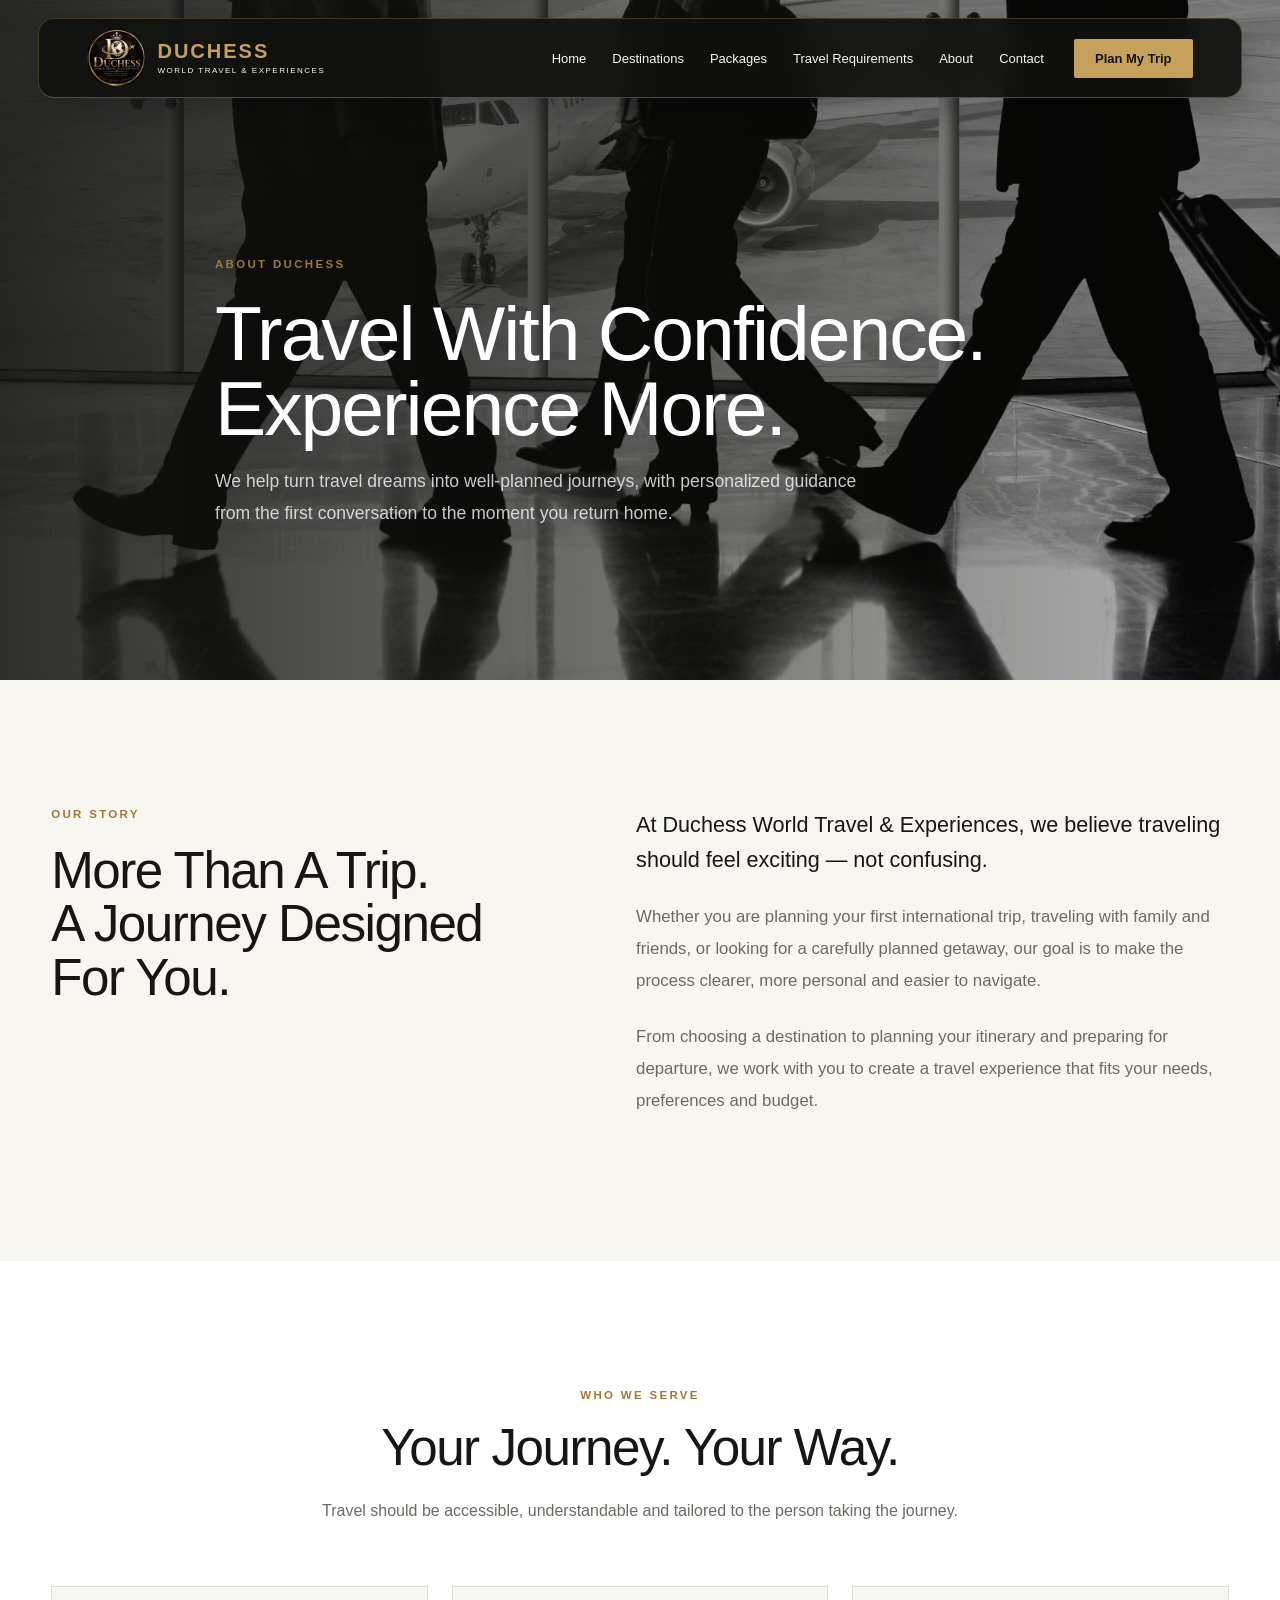
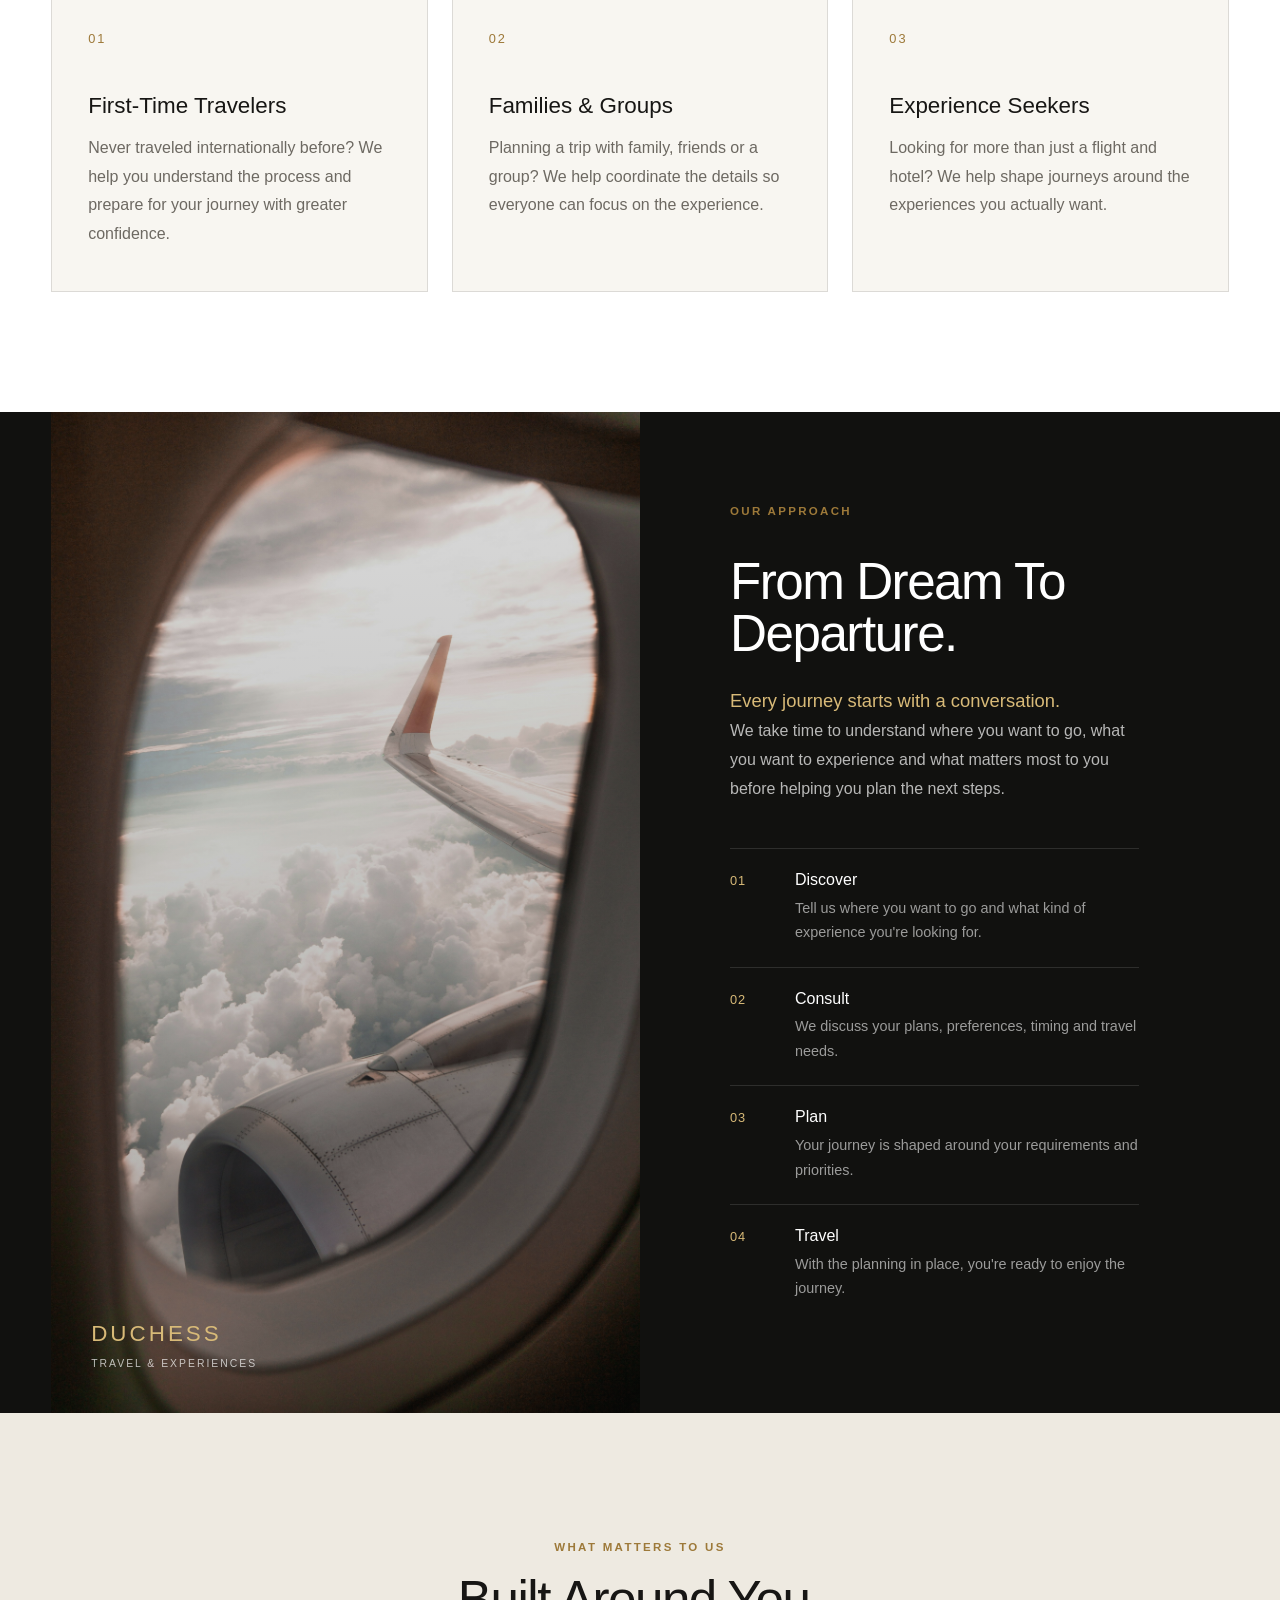
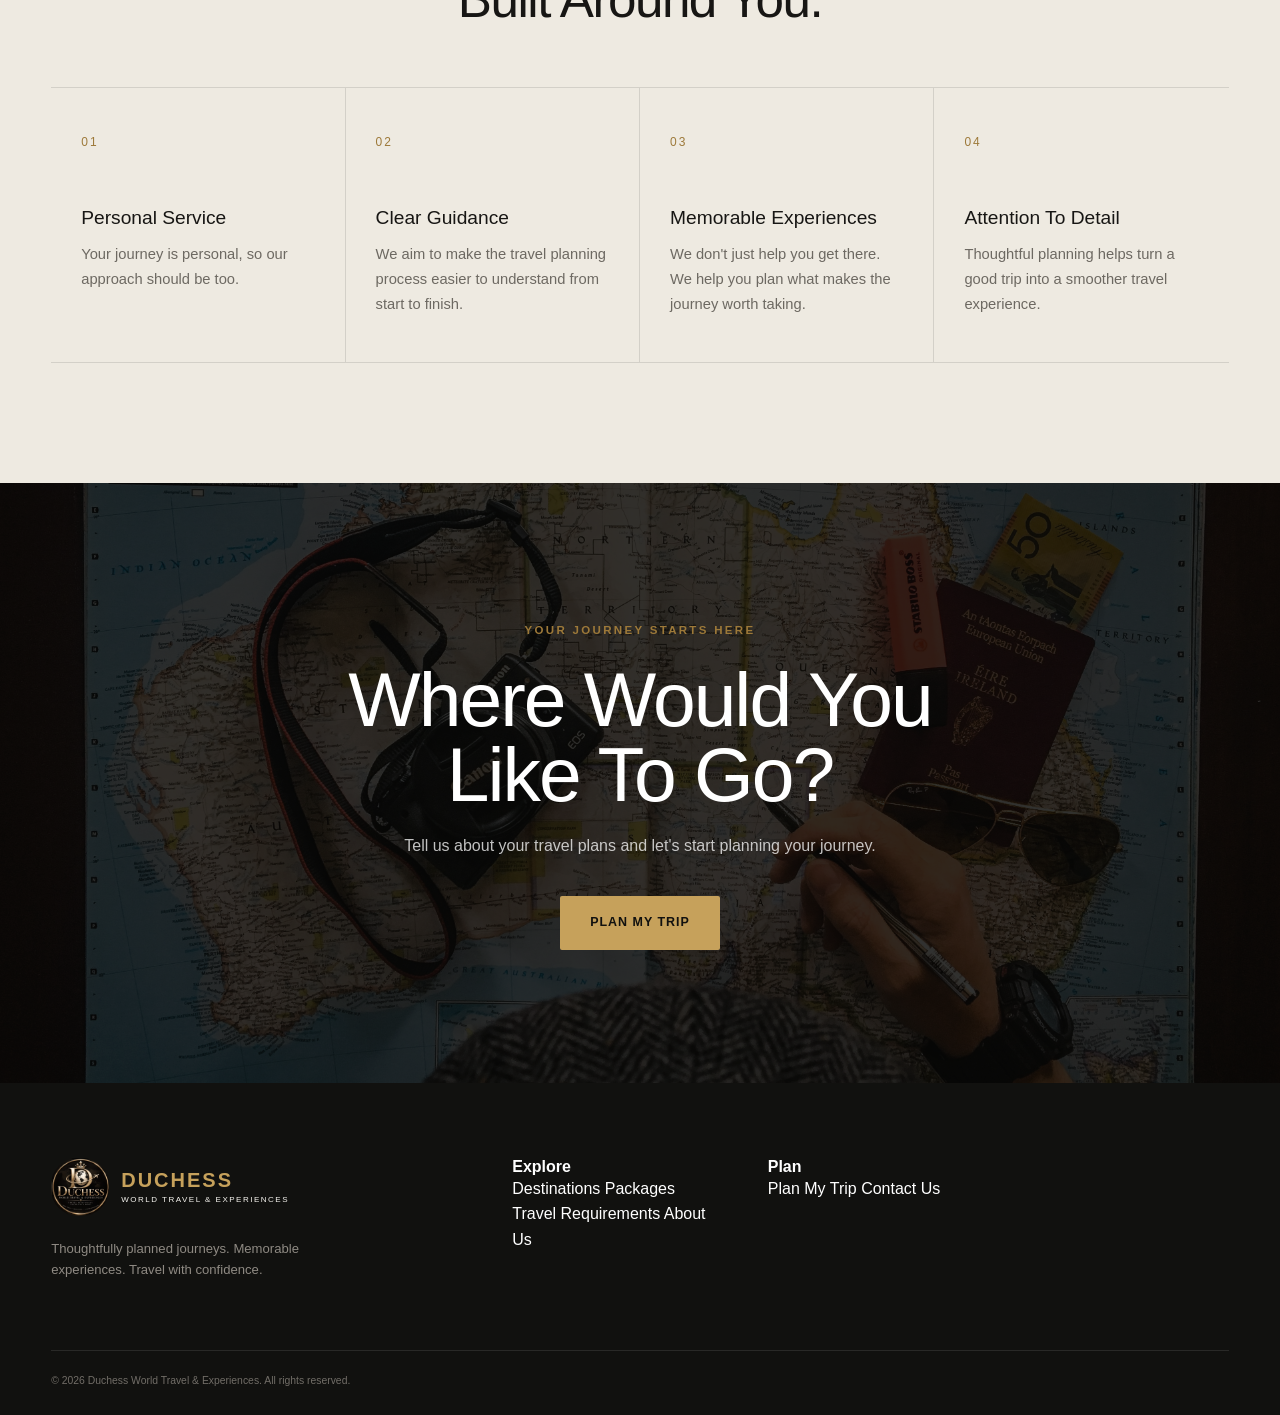
==== about.html @ 2e2ee83c "Initial Duchess travel website demo" ====
<!DOCTYPE html>
<html lang="en">
<head>
    <meta charset="UTF-8">
    <meta name="viewport" content="width=device-width, initial-scale=1.0">

    <title>About Us | Duchess World Travel & Experiences</title>

    <meta
        name="description"
        content="Discover Duchess World Travel & Experiences — a travel company helping you plan memorable journeys with confidence, clarity and personalized support."
    >

    <link rel="stylesheet" href="css/style.css">
</head>

<body>

    <!-- HEADER -->
    <header class="site-header">
        <div class="container nav-container">
    
            <a href="index.html" class="brand">
                <img
                    src="images/duchess-logo.jpeg"
                    alt="Duchess World Travel & Experiences"
                    class="brand-logo"
                >
    
                <span class="brand-name">
                    <strong>DUCHESS</strong>
                    <small>WORLD TRAVEL & EXPERIENCES</small>
                </span>
            </a>
    
            <nav class="main-nav">
                <a href="index.html">Home</a>
                <a href="destinations.html">Destinations</a>
                <a href="packages.html">Packages</a>
                <a href="requirements.html">Travel Requirements</a>
                <a href="about.html">About</a>
                <a href="contact.html">Contact</a>
            </nav>
    
            <a href="request-trip.html" class="nav-cta">
                Plan My Trip
            </a>
    
            <button
                class="menu-toggle"
                type="button"
                aria-label="Open menu"
                aria-expanded="false"
            >
                <span></span>
                <span></span>
                <span></span>
            </button>
    
            <nav class="mobile-nav">
                <a href="index.html">Home</a>
                <a href="destinations.html">Destinations</a>
                <a href="packages.html">Packages</a>
                <a href="requirements.html">Travel Requirements</a>
                <a href="about.html">About</a>
                <a href="contact.html">Contact</a>
    
                <a href="request-trip.html" class="mobile-nav-cta">
                    Plan My Trip
                </a>
            </nav>
    
        </div>
    </header>

    <!-- ABOUT HERO -->
    <section class="about-hero">

        <div class="about-hero-overlay"></div>

        <div class="container about-hero-content">

            <span class="eyebrow">
                ABOUT DUCHESS
            </span>

            <h1>
                Travel With Confidence.<br>
                Experience More.
            </h1>

            <p>
                We help turn travel dreams into well-planned journeys,
                with personalized guidance from the first conversation
                to the moment you return home.
            </p>

        </div>

    </section>


    <!-- INTRO -->
    <section class="about-intro">

        <div class="container about-intro-grid">

            <div class="about-intro-heading">

                <span class="eyebrow">
                    OUR STORY
                </span>

                <h2>
                    More Than A Trip.<br>
                    A Journey Designed For You.
                </h2>

            </div>

            <div class="about-intro-text">

                <p>
                    At Duchess World Travel & Experiences, we believe
                    traveling should feel exciting — not confusing.
                </p>

                <p>
                    Whether you are planning your first international
                    trip, traveling with family and friends, or looking
                    for a carefully planned getaway, our goal is to make
                    the process clearer, more personal and easier to
                    navigate.
                </p>

                <p>
                    From choosing a destination to planning your
                    itinerary and preparing for departure, we work with
                    you to create a travel experience that fits your
                    needs, preferences and budget.
                </p>

            </div>

        </div>

    </section>


    <!-- WHO WE SERVE -->
    <section class="about-audience">

        <div class="container">

            <div class="section-heading centered">

                <span class="eyebrow">
                    WHO WE SERVE
                </span>

                <h2>
                    Your Journey. Your Way.
                </h2>

                <p>
                    Travel should be accessible, understandable and
                    tailored to the person taking the journey.
                </p>

            </div>


            <div class="about-audience-grid">

                <article class="about-audience-card">

                    <span class="about-card-number">01</span>

                    <h3>
                        First-Time Travelers
                    </h3>

                    <p>
                        Never traveled internationally before?
                        We help you understand the process and prepare
                        for your journey with greater confidence.
                    </p>

                </article>


                <article class="about-audience-card">

                    <span class="about-card-number">02</span>

                    <h3>
                        Families & Groups
                    </h3>

                    <p>
                        Planning a trip with family, friends or a group?
                        We help coordinate the details so everyone can
                        focus on the experience.
                    </p>

                </article>


                <article class="about-audience-card">

                    <span class="about-card-number">03</span>

                    <h3>
                        Experience Seekers
                    </h3>

                    <p>
                        Looking for more than just a flight and hotel?
                        We help shape journeys around the experiences
                        you actually want.
                    </p>

                </article>

            </div>

        </div>

    </section>


    <!-- OUR APPROACH -->
    <section class="about-approach">

        <div class="container about-approach-grid">

            <div class="about-approach-image">

                <div class="about-image-label">
                    <span>DUCHESS</span>
                    <small>TRAVEL & EXPERIENCES</small>
                </div>

            </div>


            <div class="about-approach-content">

                <span class="eyebrow">
                    OUR APPROACH
                </span>

                <h2>
                    From Dream To Departure.
                </h2>

                <p>
                    Every journey starts with a conversation.
                </p>

                <p>
                    We take time to understand where you want to go,
                    what you want to experience and what matters most
                    to you before helping you plan the next steps.
                </p>


                <div class="about-process-list">

                    <div class="about-process-item">

                        <span>01</span>

                        <div>
                            <h4>Discover</h4>
                            <p>
                                Tell us where you want to go and what
                                kind of experience you're looking for.
                            </p>
                        </div>

                    </div>


                    <div class="about-process-item">

                        <span>02</span>

                        <div>
                            <h4>Consult</h4>
                            <p>
                                We discuss your plans, preferences,
                                timing and travel needs.
                            </p>
                        </div>

                    </div>


                    <div class="about-process-item">

                        <span>03</span>

                        <div>
                            <h4>Plan</h4>
                            <p>
                                Your journey is shaped around your
                                requirements and priorities.
                            </p>
                        </div>

                    </div>


                    <div class="about-process-item">

                        <span>04</span>

                        <div>
                            <h4>Travel</h4>
                            <p>
                                With the planning in place, you're ready
                                to enjoy the journey.
                            </p>
                        </div>

                    </div>

                </div>

            </div>

        </div>

    </section>


    <!-- VALUES -->
    <section class="about-values">

        <div class="container">

            <div class="section-heading centered">

                <span class="eyebrow">
                    WHAT MATTERS TO US
                </span>

                <h2>
                    Built Around You.
                </h2>

            </div>


            <div class="about-values-grid">

                <article class="about-value">

                    <span>01</span>

                    <h3>
                        Personal Service
                    </h3>

                    <p>
                        Your journey is personal, so our approach
                        should be too.
                    </p>

                </article>


                <article class="about-value">

                    <span>02</span>

                    <h3>
                        Clear Guidance
                    </h3>

                    <p>
                        We aim to make the travel planning process
                        easier to understand from start to finish.
                    </p>

                </article>


                <article class="about-value">

                    <span>03</span>

                    <h3>
                        Memorable Experiences
                    </h3>

                    <p>
                        We don't just help you get there. We help you
                        plan what makes the journey worth taking.
                    </p>

                </article>


                <article class="about-value">

                    <span>04</span>

                    <h3>
                        Attention To Detail
                    </h3>

                    <p>
                        Thoughtful planning helps turn a good trip into
                        a smoother travel experience.
                    </p>

                </article>

            </div>

        </div>

    </section>


    <!-- CTA -->
    <section class="about-final-cta">

        <div class="about-final-overlay"></div>

        <div class="container about-final-content">

            <span class="eyebrow">
                YOUR JOURNEY STARTS HERE
            </span>

            <h2>
                Where Would You<br>
                Like To Go?
            </h2>

            <p>
                Tell us about your travel plans and let's start
                planning your journey.
            </p>

            <a href="request-trip.html" class="btn btn-primary">
                Plan My Trip
            </a>

        </div>

    </section>


    <!-- FOOTER -->
    <footer class="site-footer">

        <div class="container footer-grid">

            <div class="footer-brand">

                <a href="index.html" class="brand">

                    <img
                        src="images/duchess-logo.jpeg"
                        alt="Duchess World Travel & Experiences"
                        class="brand-logo"
                    >

                    <div class="brand-name">
                        <strong>DUCHESS</strong>
                        <small>WORLD TRAVEL & EXPERIENCES</small>
                    </div>

                </a>

                <p>
                    Thoughtfully planned journeys. Memorable
                    experiences. Travel with confidence.
                </p>

            </div>


            <div class="footer-links">

                <h4>Explore</h4>

                <a href="destinations.html">Destinations</a>
                <a href="packages.html">Packages</a>
                <a href="requirements.html">Travel Requirements</a>
                <a href="about.html">About Us</a>

            </div>


            <div class="footer-links">

                <h4>Plan</h4>

                <a href="request-trip.html">Plan My Trip</a>
                <a href="contact.html">Contact Us</a>

            </div>

        </div>


        <div class="container footer-bottom">

            <p>
                © 2026 Duchess World Travel & Experiences.
                All rights reserved.
            </p>

        </div>

    </footer>


    <script src="js/main.js"></script>

</body>
</html>
---- css/style.css ----
/* =========================================================
   DUCHESS WORLD TRAVEL & EXPERIENCES
   Main Stylesheet
========================================================= */


/* =========================================================
   1. VARIABLES
========================================================= */

:root {
    --black: #11110f;
    --black-soft: #191816;
    --black-light: #25231f;

    --gold: #c6a15b;
    --gold-light: #d8ba78;
    --gold-dark: #9d7939;

    --cream: #f8f6f1;
    --cream-dark: #eeeae1;
    --white: #ffffff;

    --text: #171614;
    --text-light: #6d6962;
    --text-muted: #8c877f;

    --border: rgba(23, 22, 20, 0.12);

    --container: 1240px;

    --transition: 0.3s ease;
}


/* =========================================================
   2. RESET
========================================================= */

* {
    margin: 0;
    padding: 0;
    box-sizing: border-box;
}

html {
    scroll-behavior: smooth;
}

body {
    font-family: "Inter", "Helvetica Neue", Arial, sans-serif;
    background: var(--cream);
    color: var(--text);
    line-height: 1.6;
    overflow-x: hidden;
}

img {
    display: block;
    max-width: 100%;
}

a {
    color: inherit;
    text-decoration: none;
}

button,
input,
textarea,
select {
    font: inherit;
}

button {
    border: none;
    background: none;
    cursor: pointer;
}


/* =========================================================
   3. GLOBAL
========================================================= */

.container {
    width: min(92%, var(--container));
    margin: 0 auto;
}

.section {
    padding: 110px 0;
}

.section-dark {
    background: var(--black);
    color: var(--white);
}

.section-light {
    background: var(--cream-dark);
}

.eyebrow {
    color: var(--gold-dark);
    font-size: 0.72rem;
    font-weight: 700;
    letter-spacing: 0.2em;
    text-transform: uppercase;
    margin-bottom: 18px;
}

.section-dark .eyebrow {
    color: var(--gold-light);
}

h1,
h2,
h3,
h4 {
    line-height: 1.1;
}

h1,
h2 {
    font-weight: 500;
}

h2 {
    font-size: clamp(2.5rem, 5vw, 4.5rem);
    letter-spacing: -0.04em;
}

h2 span {
    color: var(--gold);
}

.section-heading {
    max-width: 650px;
}

.section-heading.centered {
    margin: 0 auto 70px;
    text-align: center;
}

.section-heading.centered > p:last-child {
    margin-top: 22px;
    color: var(--text-light);
}

.section-dark .section-heading.centered > p:last-child {
    color: #aaa59d;
}


/* =========================================================
   4. BUTTONS
========================================================= */

.btn {
    display: inline-flex;
    align-items: center;
    justify-content: center;
    min-height: 54px;
    padding: 0 30px;
    border-radius: 2px;
    font-size: 0.78rem;
    font-weight: 700;
    letter-spacing: 0.08em;
    text-transform: uppercase;
    transition:
        transform var(--transition),
        background var(--transition),
        color var(--transition),
        border-color var(--transition);
}

.btn:hover {
    transform: translateY(-3px);
}

.btn-primary {
    background: var(--gold);
    color: var(--black);
}

.btn-primary:hover {
    background: var(--gold-light);
}

.btn-secondary {
    border: 1px solid rgba(255, 255, 255, 0.45);
    color: var(--white);
}

.btn-secondary:hover {
    background: var(--white);
    color: var(--black);
    border-color: var(--white);
}

.btn-dark {
    background: var(--black);
    color: var(--white);
}

.btn-dark:hover {
    background: var(--black-light);
}


/* =========================================================
   5. HEADER
   SAME HEADER ON ALL PAGES
========================================================= */

.site-header {
    position: fixed;
    top: 0;
    left: 0;
    width: 100%;
    z-index: 1000;

    background: #11110f;
    border-bottom: 1px solid rgba(198, 161, 91, 0.35);
}

.nav-container {
    width: min(92%, 1200px);
    min-height: 88px;
    margin: 0 auto;

    display: flex;
    align-items: center;
    gap: 30px;
}


/* =========================================================
   6. BRAND
========================================================= */

.brand {
    display: flex;
    align-items: center;
    gap: 12px;

    width: 330px;
    flex-shrink: 0;

    text-decoration: none;
}

.brand-logo {
    width: 58px;
    height: 58px;

    flex-shrink: 0;

    object-fit: contain;
    display: block;

    border-radius: 27px;
}

.brand-name {
    display: flex;
    flex-direction: column;
    line-height: 1.1;
}

.brand-name strong {
    color: var(--gold);

    font-size: 20px;
    font-weight: 700;

    letter-spacing: 2px;
}

.brand-name small {
    margin-top: 5px;

    color: var(--cream);

    font-size: 8px;
    font-weight: 500;

    letter-spacing: 1.5px;

    white-space: nowrap;
}


/* =========================================================
   7. MAIN NAVIGATION
========================================================= */

.main-nav {
    display: flex;
    align-items: center;
    gap: 26px;

    margin-left: auto;
}

.main-nav a {
    position: relative;

    color: var(--cream);

    font-size: 13px;
    font-weight: 500;
    line-height: 1;

    white-space: nowrap;

    transition: color var(--transition);
}

.main-nav a:hover,
.main-nav a.active {
    color: var(--gold);
}

.main-nav a::after {
    content: "";

    position: absolute;

    left: 0;
    bottom: -9px;

    width: 0;
    height: 2px;

    background: var(--gold);

    transition: width var(--transition);
}

.main-nav a:hover::after,
.main-nav a.active::after {
    width: 100%;
}


/* =========================================================
   8. PLAN MY TRIP
========================================================= */

.nav-cta {
    display: inline-flex;
    align-items: center;
    justify-content: center;

    flex-shrink: 0;

    padding: 13px 21px;

    background: var(--gold);
    color: var(--black) !important;

    border-radius: 2px;

    font-size: 13px;
    font-weight: 700;
    line-height: 1;

    white-space: nowrap;

    text-decoration: none;

    transition: all var(--transition);
}

.nav-cta:hover {
    background: var(--gold-light);
    color: var(--black) !important;

    transform: translateY(-1px);
}


/* =========================================================
   9. MOBILE MENU BUTTON
========================================================= */

.menu-toggle {
    display: none;

    width: 42px;
    height: 42px;

    padding: 0;

    border: 1px solid rgba(198, 161, 91, 0.5);

    background: transparent;

    align-items: center;
    justify-content: center;

    flex-direction: column;

    gap: 5px;
}

.menu-toggle span {
    display: block;

    width: 20px;
    height: 2px;

    background: var(--gold);
}


/* =========================================================
   10. HERO
========================================================= */

.hero {
    min-height: 850px;

    position: relative;

    display: flex;
    align-items: center;

    color: var(--white);

    background-image:
        url("../images/trip.jpg");

    background-size: cover;
    background-position: center;

    overflow: hidden;
}

.hero-overlay {
    position: absolute;
    inset: 0;

    background:
        linear-gradient(
            90deg,
            rgba(0, 0, 0, 0.82) 0%,
            rgba(0, 0, 0, 0.56) 45%,
            rgba(0, 0, 0, 0.2) 100%
        );
}

.hero-content {
    position: relative;
    z-index: 2;

    padding-top: 90px;

    max-width: 850px;
}

.hero .eyebrow {
    color: var(--gold-light);
}

.hero h1 {
    max-width: 850px;

    font-size: clamp(3.4rem, 7vw, 7rem);

    letter-spacing: -0.055em;
}

.hero h1 span {
    color: var(--gold-light);
}

.hero-text {
    max-width: 580px;

    margin-top: 30px;

    color: rgba(255, 255, 255, 0.8);

    font-size: 1.05rem;
    line-height: 1.8;
}

.hero-actions {
    display: flex;
    flex-wrap: wrap;

    gap: 14px;

    margin-top: 40px;
}

.hero-scroll {
    position: absolute;

    z-index: 2;

    bottom: 35px;
    right: 4%;

    display: flex;
    align-items: center;

    gap: 15px;

    color: rgba(255, 255, 255, 0.65);

    font-size: 0.65rem;

    letter-spacing: 0.14em;

    text-transform: uppercase;

    writing-mode: vertical-rl;
}

.scroll-line {
    width: 1px;
    height: 55px;

    background: var(--gold);
}


/* =========================================================
   11. INTRO
========================================================= */

.intro-grid {
    display: grid;

    grid-template-columns: 1fr 1fr;

    gap: 100px;

    align-items: start;
}

.intro-text {
    max-width: 560px;
}

.intro-text p {
    color: var(--text-light);

    margin-bottom: 22px;

    font-size: 1.03rem;
}

.text-link {
    display: inline-flex;
    align-items: center;

    gap: 14px;

    margin-top: 15px;

    padding-bottom: 7px;

    border-bottom: 1px solid var(--gold);

    color: var(--text);

    font-size: 0.74rem;
    font-weight: 700;

    letter-spacing: 0.08em;

    text-transform: uppercase;

    transition: gap var(--transition);
}

.text-link span {
    color: var(--gold-dark);

    font-size: 1.1rem;
}

.text-link:hover {
    gap: 20px;
}


/* =========================================================
   12. SERVICES
========================================================= */

.services {
    position: relative;
}

.section-header {
    display: flex;

    align-items: end;
    justify-content: space-between;

    gap: 60px;

    margin-bottom: 65px;
}

.section-description {
    max-width: 410px;

    color: #aaa59d;

    font-size: 0.95rem;

    line-height: 1.8;
}

.services-grid {
    display: grid;

    grid-template-columns: repeat(4, 1fr);

    border-top: 1px solid rgba(255, 255, 255, 0.15);
    border-bottom: 1px solid rgba(255, 255, 255, 0.15);
}

.service-card {
    position: relative;

    min-height: 360px;

    padding: 38px 30px;

    border-right: 1px solid rgba(255, 255, 255, 0.15);

    transition: background var(--transition);
}

.service-card:last-child {
    border-right: none;
}

.service-card:hover {
    background: var(--black-light);
}

.service-number {
    color: var(--gold);

    font-size: 0.7rem;
    font-weight: 700;

    letter-spacing: 0.1em;
}

.service-icon {
    margin-top: 60px;

    color: var(--gold);

    font-size: 2rem;
}

.service-card h3 {
    margin-top: 20px;

    font-size: 1.4rem;
    font-weight: 500;
}

.service-card p {
    margin-top: 15px;

    color: #96928b;

    font-size: 0.88rem;

    line-height: 1.7;
}

.service-card a {
    position: absolute;

    bottom: 30px;
    left: 30px;

    color: var(--gold-light);

    font-size: 0.68rem;
    font-weight: 700;

    letter-spacing: 0.06em;

    text-transform: uppercase;
}


/* =========================================================
   13. DESTINATIONS
========================================================= */

.destination-grid {
    display: grid;

    grid-template-columns: repeat(4, 1fr);

    gap: 15px;
}

.destination-card {
    position: relative;

    min-height: 540px;

    display: flex;
    align-items: flex-end;

    padding: 30px;

    color: var(--white);

    background-size: cover;
    background-position: center;

    overflow: hidden;

    isolation: isolate;
}

.destination-card::before {
    content: "";

    position: absolute;

    inset: 0;

    z-index: -2;

    background-size: cover;
    background-position: center;

    transition: transform 0.7s ease;
}

.destination-egypt::before {
    background-image:
        url("https://images.unsplash.com/photo-1568322445389-f64ac2515020?auto=format&fit=crop&w=1000&q=80");
}

.destination-uae::before {
    background-image:
        url("https://images.unsplash.com/photo-1512453979798-5ea266f8880c?auto=format&fit=crop&w=1000&q=80");
}

.destination-uk::before {
    background-image:
        url("https://images.unsplash.com/photo-1513635269975-59663e0ac1ad?auto=format&fit=crop&w=1000&q=80");
}

.destination-turkiye::before {
    background-image:
        url("https://images.unsplash.com/photo-1524231757912-21f4fe3a7200?auto=format&fit=crop&w=1000&q=80");
}

.destination-card:hover::before {
    transform: scale(1.07);
}

.destination-overlay {
    position: absolute;

    inset: 0;

    z-index: -1;

    background:
        linear-gradient(
            to top,
            rgba(0, 0, 0, 0.85) 0%,
            rgba(0, 0, 0, 0.25) 55%,
            rgba(0, 0, 0, 0.05) 100%
        );
}

.destination-content {
    position: relative;

    width: 100%;
}

.destination-country {
    color: var(--gold-light);

    font-size: 0.62rem;
    font-weight: 700;

    letter-spacing: 0.18em;
}

.destination-card h3 {
    margin-top: 8px;

    font-size: 2rem;
    font-weight: 500;
}

.destination-card p {
    margin-top: 8px;

    color: rgba(255, 255, 255, 0.72);

    font-size: 0.82rem;
}

.destination-link {
    display: inline-block;

    margin-top: 25px;

    color: var(--white);

    font-size: 0.67rem;
    font-weight: 700;

    letter-spacing: 0.08em;

    text-transform: uppercase;
}


/* =========================================================
   14. DESTINATIONS PAGE
========================================================= */

.page-hero {
    min-height: 600px;

    position: relative;

    display: flex;
    align-items: center;

    color: var(--white);

    background-size: cover;
    background-position: center;

    overflow: hidden;
}

.destinations-hero {
    background-image:
        url("https://images.unsplash.com/photo-1488085061387-422e29b40080?auto=format&fit=crop&w=2200&q=85");
}

.page-hero::before {
    content: "";

    position: absolute;

    inset: 0;

    background:
        linear-gradient(
            90deg,
            rgba(0, 0, 0, 0.82),
            rgba(0, 0, 0, 0.42)
        );
}

.page-hero-content {
    position: relative;

    z-index: 2;

    max-width: 850px;

    padding-top: 90px;
}

.page-hero .eyebrow {
    color: var(--gold-light);
}

.page-hero h1 {
    max-width: 850px;

    font-size: clamp(3rem, 7vw, 6.5rem);

    letter-spacing: -0.055em;
}

.page-hero h1 span {
    color: var(--gold-light);
}

.page-hero p {
    max-width: 600px;

    margin-top: 25px;

    color: rgba(255, 255, 255, 0.78);

    font-size: 1rem;

    line-height: 1.8;
}


/* =========================================================
   15. DESTINATIONS INTRO
========================================================= */

.destinations-intro {
    background: var(--cream);
}

.destinations-intro-grid {
    display: grid;

    grid-template-columns: 1fr 1fr;

    gap: 100px;

    align-items: center;
}

.destinations-intro-text {
    max-width: 600px;
}

.destinations-intro-text p {
    margin-top: 20px;

    color: var(--text-light);

    font-size: 1rem;

    line-height: 1.8;
}

.destinations-intro-image {
    min-height: 500px;

    background-image:
        url("https://images.unsplash.com/photo-1469854523086-cc02fe5d8800?auto=format&fit=crop&w=1400&q=85");

    background-size: cover;
    background-position: center;

    border-radius: 18px;
}


/* =========================================================
   16. DESTINATIONS PAGE GRID
========================================================= */

.destinations-list {
    background: var(--cream-dark);
}

.destinations-list .section-heading {
    margin-bottom: 60px;
}

.destinations-page-grid {
    display: grid;

    grid-template-columns: repeat(2, 1fr);

    gap: 20px;
}

.destination-page-card {
    position: relative;

    min-height: 550px;

    display: flex;
    align-items: flex-end;

    padding: 40px;

    color: var(--white);

    background-size: cover;
    background-position: center;

    overflow: hidden;

    isolation: isolate;
}

.destination-page-card::before {
    content: "";

    position: absolute;

    inset: 0;

    z-index: -2;

    background-size: cover;
    background-position: center;

    transition: transform 0.7s ease;
}

.destination-page-card:hover::before {
    transform: scale(1.06);
}

.destination-page-card::after {
    content: "";

    position: absolute;

    inset: 0;

    z-index: -1;

    background:
        linear-gradient(
            to top,
            rgba(0, 0, 0, 0.88),
            rgba(0, 0, 0, 0.15)
        );
}

.destination-page-card.egypt::before {
    background-image:
        url("https://images.unsplash.com/photo-1568322445389-f64ac2515020?auto=format&fit=crop&w=1400&q=85");
}

.destination-page-card.uae::before {
    background-image:
        url("https://images.unsplash.com/photo-1512453979798-5ea266f8880c?auto=format&fit=crop&w=1400&q=85");
}

.destination-page-card.uk::before {
    background-image:
        url("https://images.unsplash.com/photo-1513635269975-59663e0ac1ad?auto=format&fit=crop&w=1400&q=85");
}

.destination-page-card.turkiye::before {
    background-image:
        url("https://images.unsplash.com/photo-1524231757912-21f4fe3a7200?auto=format&fit=crop&w=1400&q=85");
}

.destination-page-content {
    position: relative;

    z-index: 2;

    max-width: 620px;
}

.destination-page-content .country {
    color: var(--gold-light);

    font-size: 0.68rem;
    font-weight: 700;

    letter-spacing: 0.18em;

    text-transform: uppercase;
}

.destination-page-content h2 {
    margin-top: 10px;

    font-size: clamp(2.3rem, 5vw, 4rem);
}

.destination-page-content p {
    margin-top: 12px;

    color: rgba(255, 255, 255, 0.75);

    font-size: 0.9rem;

    line-height: 1.7;
}

.destination-page-content .btn {
    margin-top: 25px;
}


/* =========================================================
   17. COMING SOON DESTINATION
========================================================= */

.destination-coming-soon {
    min-height: 550px;

    display: flex;
    align-items: center;
    justify-content: center;

    padding: 40px;

    text-align: center;

    background: var(--black);

    color: var(--white);

    border: 1px solid rgba(198, 161, 91, 0.25);
}

.destination-coming-soon-content {
    max-width: 450px;
}

.destination-coming-soon .eyebrow {
    color: var(--gold-light);
}

.destination-coming-soon h2 {
    margin-top: 10px;

    font-size: 3rem;
}

.destination-coming-soon p {
    margin-top: 20px;

    color: #aaa59d;

    font-size: 0.9rem;
}


/* =========================================================
   18. JOURNEY
========================================================= */

.journey-steps {
    display: flex;

    align-items: flex-start;
    justify-content: space-between;
}

.journey-step {
    flex: 1;

    max-width: 190px;

    text-align: center;
}

.step-number {
    width: 58px;
    height: 58px;

    margin: 0 auto 25px;

    display: flex;
    align-items: center;
    justify-content: center;

    border: 1px solid var(--gold);

    border-radius: 50%;

    color: var(--gold-dark);

    font-size: 0.72rem;
    font-weight: 700;
}

.journey-step h3 {
    font-size: 1.15rem;
    font-weight: 600;
}

.journey-step p {
    margin-top: 12px;

    color: var(--text-light);

    font-size: 0.78rem;

    line-height: 1.7;
}

.journey-line {
    flex: 1;

    height: 1px;

    margin-top: 29px;

    background: rgba(198, 161, 91, 0.35);
}


/* =========================================================
   19. FEATURED PACKAGE
========================================================= */

.featured-package {
    background: var(--white);
}

.featured-package-grid {
    display: grid;

    grid-template-columns: 1fr 1fr;

    min-height: 620px;
}

.featured-package-image {
    position: relative;

    background-image:
        url("https://images.unsplash.com/photo-1548013146-72479768bada?auto=format&fit=crop&w=1400&q=85");

    background-size: cover;
    background-position: center;
}

.featured-badge {
    position: absolute;

    top: 25px;
    left: 25px;

    padding: 10px 15px;

    background: var(--gold);

    color: var(--black);

    font-size: 0.62rem;
    font-weight: 800;

    letter-spacing: 0.12em;
}

.featured-package-content {
    padding: 75px;

    display: flex;
    flex-direction: column;
    justify-content: center;
}

.featured-package-content h2 {
    max-width: 550px;
}

.featured-package-content > p:not(.eyebrow) {
    max-width: 500px;

    margin-top: 25px;

    color: var(--text-light);

    font-size: 0.95rem;
}



.feature-list {
    list-style: none;

    margin: 30px 0 35px;
}

.feature-list li {
    display: flex;
    align-items: center;

    gap: 12px;

    margin-bottom: 13px;

    color: var(--text);

    font-size: 0.82rem;

    color: whitesmoke;
}

.feature-list li span {
    color: var(--gold-dark);

    font-weight: 700;
}


/* =========================================================
   20. REQUIREMENTS CTA
========================================================= */

.requirements-preview {
    background: var(--cream-dark);
}

.requirements-box {
    padding: 75px;

    display: flex;
    align-items: center;
    justify-content: space-between;

    gap: 50px;

    background: var(--black);

    color: var(--white);
}

.requirements-box h2 {
    max-width: 720px;
}

.requirements-box > div:first-child > p:last-child {
    max-width: 620px;

    margin-top: 25px;

    color: #a9a49c;
}

.requirements-action {
    flex-shrink: 0;
}


/* =========================================================
   21. TESTIMONIALS
========================================================= */

.testimonials {
    background: var(--white);
}

.testimonial-grid {
    display: grid;

    grid-template-columns: repeat(3, 1fr);

    gap: 18px;
}

.testimonial-card {
    padding: 45px 35px;

    background: var(--cream);

    border: 1px solid var(--border);
}

.quote-mark {
    color: var(--gold);

    font-family: Georgia, serif;

    font-size: 4rem;

    line-height: 0.7;
}

.testimonial-card p {
    margin-top: 20px;

    color: var(--text);

    font-family: Georgia, serif;

    font-size: 1.15rem;

    line-height: 1.7;
}

.testimonial-author {
    display: block;

    margin-top: 30px;

    color: var(--text-muted);

    font-size: 0.68rem;
    font-weight: 700;

    letter-spacing: 0.08em;

    text-transform: uppercase;
}


/* =========================================================
   22. FINAL CTA
========================================================= */

.final-cta {
    min-height: 620px;

    position: relative;

    display: flex;
    align-items: center;
    justify-content: center;

    text-align: center;

    color: var(--white);

    background-image:
        url("https://images.unsplash.com/photo-1500530855697-b586d89ba3ee?auto=format&fit=crop&w=2200&q=85");

    background-size: cover;
    background-position: center;
}

.final-cta-overlay {
    position: absolute;

    inset: 0;

    background: rgba(0, 0, 0, 0.65);
}

.final-cta-content {
    position: relative;

    z-index: 2;
}

.final-cta .eyebrow {
    color: var(--gold-light);
}

.final-cta h2 {
    max-width: 850px;

    margin: 0 auto;

    font-size: clamp(3rem, 6vw, 6rem);
}

.final-cta-content > p:not(.eyebrow) {
    max-width: 500px;

    margin: 25px auto 35px;

    color: rgba(255, 255, 255, 0.78);
}


/* =========================================================
   23. DESTINATION CTA
========================================================= */

.destination-cta {
    background: var(--black);

    color: var(--white);

    text-align: center;
}

.destination-cta-content {
    max-width: 800px;

    margin: 0 auto;
}

.destination-cta h2 {
    margin-top: 10px;
}

.destination-cta p {
    max-width: 600px;

    margin: 25px auto 35px;

    color: #aaa59d;
}


/* =========================================================
   24. FOOTER
========================================================= */

.site-footer {
    padding: 75px 0 25px;

    background: var(--black);

    color: var(--white);
}

.footer-grid {
    display: grid;

    grid-template-columns: 2fr 1fr 1fr 1fr;

    gap: 50px;

    padding-bottom: 70px;
}

.footer-brand p {
    max-width: 270px;

    margin-top: 22px;

    color: #8f8a83;

    font-size: 0.82rem;
}

.footer-column {
    display: flex;
    flex-direction: column;

    gap: 12px;
}

.footer-column h4 {
    margin-bottom: 10px;

    color: var(--gold-light);

    font-size: 0.7rem;
    font-weight: 700;

    letter-spacing: 0.12em;

    text-transform: uppercase;
}

.footer-column a {
    width: fit-content;

    color: #96918a;

    font-size: 0.78rem;

    transition: color var(--transition);
}

.footer-column a:hover {
    color: var(--white);
}

.footer-bottom {
    padding-top: 22px;

    display: flex;
    justify-content: space-between;

    gap: 20px;

    border-top: 1px solid rgba(255, 255, 255, 0.1);

    color: #716d67;

    font-size: 0.65rem;
}


/* =========================================================
   25. TABLET
========================================================= */

@media (max-width: 1100px) {

    /* Header */

    .brand {
        width: 280px;
    }

    .main-nav {
        gap: 17px;
    }

    .main-nav a {
        font-size: 11px;
    }

    .nav-cta {
        padding: 12px 16px;

        font-size: 11px;
    }


    /* Services */

    .services-grid {
        grid-template-columns: repeat(2, 1fr);
    }

    .service-card:nth-child(2) {
        border-right: none;
    }

    .service-card:nth-child(-n + 2) {
        border-bottom: 1px solid rgba(255, 255, 255, 0.15);
    }


    /* Destinations */

    .destination-grid {
        grid-template-columns: repeat(2, 1fr);
    }

    .destination-card {
        min-height: 480px;
    }


    /* Featured package */

    .featured-package-content {
        padding: 50px;
    }
}


/* =========================================================
   26. MOBILE
========================================================= */

@media (max-width: 900px) {

    /* Header */

    .nav-container {
        min-height: 76px;

        justify-content: space-between;
    }

    .brand {
        width: auto;
    }

    .brand-logo {
        width: 50px;
        height: 50px;
    }

    .brand-name strong {
        font-size: 17px;
    }

    .brand-name small {
        font-size: 7px;

        letter-spacing: 1px;
    }

    .main-nav,
    .nav-cta {
        display: none;
    }

    .menu-toggle {
        display: flex;
    }


    /* Page hero */

    .page-hero {
        min-height: 550px;
    }

    .page-hero-content {
        padding-top: 70px;
    }


    /* Destinations intro */

    .destinations-intro-grid {
        grid-template-columns: 1fr;

        gap: 50px;
    }

    .destinations-intro-image {
        min-height: 420px;
    }


    /* Destinations page */

    .destinations-page-grid {
        grid-template-columns: 1fr;
    }


    /* Services */

    .services-grid {
        grid-template-columns: 1fr;
    }

    .service-card {
        min-height: 330px;

        border-right: none;

        border-bottom: 1px solid rgba(255, 255, 255, 0.15);
    }

    .service-card:last-child {
        border-bottom: none;
    }
}


/* =========================================================
   27. MOBILE — 760px
========================================================= */

@media (max-width: 760px) {

    .section {
        padding: 75px 0;
    }


    /* Header */

    .nav-container {
        min-height: 76px;
    }


    /* Hero */

    .hero {
        min-height: 760px;

        background-position: 60% center;
    }

    .hero-overlay {
        background:
            linear-gradient(
                90deg,
                rgba(0, 0, 0, 0.83),
                rgba(0, 0, 0, 0.45)
            );
    }

    .hero-content {
        padding-top: 65px;
    }

    .hero h1 {
        font-size: clamp(3rem, 14vw, 5rem);
    }

    .hero-text {
        font-size: 0.92rem;
    }

    .hero-actions {
        flex-direction: column;

        align-items: stretch;
    }

    .hero-actions .btn {
        width: 100%;
    }

    .hero-scroll {
        display: none;
    }


    /* Intro */

    .intro-grid {
        grid-template-columns: 1fr;

        gap: 40px;
    }


    /* Section header */

    .section-header {
        flex-direction: column;

        align-items: flex-start;

        gap: 25px;

        margin-bottom: 45px;
    }

    h2 {
        font-size: clamp(2.5rem, 12vw, 4rem);
    }


    /* Destinations */

    .destination-grid {
        grid-template-columns: 1fr;
    }

    .destination-card {
        min-height: 470px;
    }


    /* Destination page */

    .page-hero {
        min-height: 500px;
    }

    .page-hero h1 {
        font-size: clamp(3rem, 13vw, 5rem);
    }

    .page-hero p {
        font-size: 0.92rem;
    }

    .destination-page-card {
        min-height: 470px;

        padding: 30px;
    }


    /* Journey */

    .journey-steps {
        flex-direction: column;

        align-items: center;

        gap: 0;
    }

    .journey-step {
        max-width: 320px;
    }

    .journey-line {
        width: 1px;
        height: 45px;

        flex: none;

        margin: 0;
    }


    /* Featured package */

    .featured-package-grid {
        grid-template-columns: 1fr;
    }

    .featured-package-image {
        min-height: 430px;
    }

    .featured-package-content {
        padding: 55px 25px;
    }


    /* Requirements */

    .requirements-box {
        padding: 50px 25px;

        flex-direction: column;

        align-items: flex-start;
    }

    .requirements-action {
        width: 100%;
    }

    .requirements-action .btn {
        width: 100%;
    }


    /* Testimonials */

    .testimonial-grid {
        grid-template-columns: 1fr;
    }


    /* Final CTA */

    .final-cta {
        min-height: 560px;
    }

    .final-cta h2 {
        font-size: clamp(3rem, 13vw, 5rem);
    }


    /* Footer */

    .footer-grid {
        grid-template-columns: 1fr 1fr;

        gap: 45px 25px;
    }

    .footer-brand {
        grid-column: 1 / -1;
    }

    .footer-bottom {
        flex-direction: column;
    }
}


/* =========================================================
   28. SMALL PHONES
========================================================= */

@media (max-width: 420px) {

    .container {
        width: min(90%, var(--container));
    }


    /* Brand */

    .brand {
        gap: 8px;
    }

    .brand-logo {
        width: 45px;
        height: 45px;
    }

    .brand-name strong {
        font-size: 15px;

        letter-spacing: 1.5px;
    }

    .brand-name small {
        font-size: 6px;

        letter-spacing: 0.8px;
    }


    /* Hero */

    .hero {
        min-height: 700px;
    }

    .hero h1 {
        font-size: 3rem;
    }


    /* Sections */

    .section {
        padding: 65px 0;
    }


    /* Footer */

    .footer-grid {
        grid-template-columns: 1fr;
    }

    .footer-brand {
        grid-column: auto;
    }
}

/* =========================================================
   DESTINATION PAGE ANIMATIONS
========================================================= */

/* Destination cards reveal when page loads */
.destination-card {
    opacity: 0;
    transform: translateY(30px);
    animation: destinationReveal 0.8s ease forwards;
}

.destination-card:nth-child(1) {
    animation-delay: 0.1s;
}

.destination-card:nth-child(2) {
    animation-delay: 0.2s;
}

.destination-card:nth-child(3) {
    animation-delay: 0.3s;
}

.destination-card:nth-child(4) {
    animation-delay: 0.4s;
}

.destination-card:nth-child(5) {
    animation-delay: 0.5s;
}

@keyframes destinationReveal {
    from {
        opacity: 0;
        transform: translateY(30px);
    }

    to {
        opacity: 1;
        transform: translateY(0);
    }
}


/* =========================================================
   DESTINATION CARD HOVER
========================================================= */

.destination-card {
    transition:
        transform 0.45s ease,
        box-shadow 0.45s ease;
}

.destination-card:hover {
    transform: translateY(-8px);
}


/* =========================================================
   DESTINATION IMAGE ZOOM
========================================================= */

.destination-image {
    overflow: hidden;
}

.destination-image img {
    transition: transform 0.8s cubic-bezier(0.2, 0.65, 0.3, 1);
}

.destination-card:hover .destination-image img {
    transform: scale(1.06);
}


/* =========================================================
   DESTINATION OVERLAY
========================================================= */

.destination-overlay {
    transition: opacity 0.5s ease;
}

.destination-card:hover .destination-overlay {
    opacity: 0.72;
}


/* =========================================================
   DESTINATION CONTENT
========================================================= */

.destination-content {
    transition: transform 0.45s ease;
}

.destination-card:hover .destination-content {
    transform: translateY(-5px);
}


/* =========================================================
   EXPLORE ARROW
========================================================= */

.destination-link span {
    display: inline-block;
    margin-left: 5px;
    transition: transform 0.3s ease;
}

.destination-link:hover span,
.destination-card:hover .destination-link span {
    transform: translateX(6px);
}


/* =========================================================
   DESTINATION CTA
========================================================= */

.destination-cta-inner {
    transition: transform 0.5s ease;
}

.destination-cta-inner:hover {
    transform: translateY(-3px);
}


/* =========================================================
   ACCESSIBILITY
========================================================= */

@media (prefers-reduced-motion: reduce) {

    .destination-card,
    .destination-card:hover,
    .destination-image img,
    .destination-content,
    .destination-link span,
    .destination-cta-inner {
        animation: none;
        transition: none;
        transform: none;
    }

    .destination-card {
        opacity: 1;
    }
}

/* =========================================================
   DESTINATIONS HERO ANIMATION
========================================================= */

.destinations-hero .eyebrow {
    opacity: 0;
    transform: translateY(15px);
    animation: heroTextReveal 0.7s ease 0.2s forwards;
}

.destinations-hero h1 {
    opacity: 0;
    transform: translateY(20px);
    animation: heroTextReveal 0.8s ease 0.35s forwards;
}

.destinations-hero p {
    opacity: 0;
    transform: translateY(20px);
    animation: heroTextReveal 0.8s ease 0.5s forwards;
}

@keyframes heroTextReveal {
    to {
        opacity: 1;
        transform: translateY(0);
    }
}

/* =========================================================
   EGYPT DESTINATION PAGE
========================================================= */


/* =========================================================
   EGYPT HERO
========================================================= */

.egypt-hero {
    min-height: 760px;

    position: relative;

    display: flex;
    align-items: center;

    color: var(--white);

    background-image:
        url("https://images.unsplash.com/photo-1568322445389-f64ac2515020?auto=format&fit=crop&w=2200&q=85");

    background-size: cover;
    background-position: center;

    overflow: hidden;
}

.egypt-hero-overlay {
    position: absolute;

    inset: 0;

    background:
        linear-gradient(
            90deg,
            rgba(0, 0, 0, 0.85) 0%,
            rgba(0, 0, 0, 0.58) 45%,
            rgba(0, 0, 0, 0.18) 100%
        );
}

.egypt-hero-content {
    position: relative;

    z-index: 2;

    max-width: 850px;

    padding-top: 90px;
}

.egypt-hero .eyebrow {
    color: var(--gold-light);
}

.egypt-hero h1 {
    max-width: 800px;

    font-size: clamp(4rem, 8vw, 8rem);

    font-weight: 500;

    line-height: 0.95;

    letter-spacing: -0.06em;
}

.egypt-hero-content > p {
    max-width: 550px;

    margin-top: 30px;

    color: rgba(255, 255, 255, 0.8);

    font-size: 1.05rem;

    line-height: 1.8;
}

.egypt-hero-actions {
    display: flex;

    flex-wrap: wrap;

    gap: 14px;

    margin-top: 38px;
}

.egypt-hero-location {
    position: absolute;

    right: 4%;
    bottom: 35px;

    z-index: 2;

    color: rgba(255, 255, 255, 0.65);

    font-size: 0.62rem;

    font-weight: 700;

    letter-spacing: 0.18em;

    writing-mode: vertical-rl;
}


/* =========================================================
   EGYPT INTRO
========================================================= */

.egypt-intro {
    background: var(--cream);
}

.egypt-intro-grid {
    display: grid;

    grid-template-columns: 1fr 1fr;

    gap: 100px;

    align-items: start;
}

.egypt-intro-heading {
    max-width: 600px;
}

.egypt-intro-heading h2 {
    font-size: clamp(2.8rem, 5vw, 5rem);
}

.egypt-intro-text {
    max-width: 560px;

    padding-top: 45px;
}

.egypt-intro-text p {
    margin-bottom: 22px;

    color: var(--text-light);

    font-size: 1rem;

    line-height: 1.9;
}


/* =========================================================
   EGYPT EXPERIENCES
========================================================= */

.egypt-experiences {
    background: var(--black);

    color: var(--white);
}

.egypt-experiences .eyebrow {
    color: var(--gold-light);
}

.egypt-experience-grid {
    display: grid;

    grid-template-columns: repeat(3, 1fr);

    gap: 18px;
}

.egypt-experience-card {
    position: relative;

    overflow: hidden;

    background: var(--black-soft);

    border: 1px solid rgba(255, 255, 255, 0.1);
}

.egypt-experience-number {
    position: absolute;

    top: 20px;
    left: 20px;

    z-index: 3;

    color: var(--gold-light);

    font-size: 0.68rem;

    font-weight: 700;

    letter-spacing: 0.12em;
}

.egypt-experience-image {
    height: 390px;

    overflow: hidden;
}

.egypt-experience-image img {
    width: 100%;
    height: 100%;

    object-fit: cover;

    transition: transform 0.8s cubic-bezier(0.2, 0.65, 0.3, 1);
}

.egypt-experience-card:hover .egypt-experience-image img {
    transform: scale(1.06);
}

.egypt-experience-content {
    padding: 30px;
}

.egypt-experience-content > span {
    color: var(--gold-light);

    font-size: 0.62rem;

    font-weight: 700;

    letter-spacing: 0.16em;
}

.egypt-experience-content h3 {
    margin-top: 8px;

    font-size: 1.7rem;

    font-weight: 500;
}

.egypt-experience-content p {
    margin-top: 12px;

    color: #96928b;

    font-size: 0.82rem;

    line-height: 1.75;
}


/* =========================================================
   EGYPT TRAVEL INFORMATION
========================================================= */

.egypt-info {
    background: var(--cream-dark);
}

.egypt-info-grid {
    display: grid;

    grid-template-columns: 0.9fr 1.1fr;

    gap: 100px;

    align-items: center;
}

.egypt-info-content {
    max-width: 560px;
}

.egypt-info-content h2 {
    font-size: clamp(2.8rem, 5vw, 5rem);
}

.egypt-info-content > p:not(.eyebrow) {
    margin-top: 25px;

    color: var(--text-light);

    font-size: 0.95rem;

    line-height: 1.8;
}

.egypt-info-content .text-link {
    margin-top: 30px;
}

.egypt-info-list {
    border-top: 1px solid var(--border);
}

.egypt-info-item {
    display: grid;

    grid-template-columns: 60px 1fr;

    gap: 25px;

    padding: 30px 0;

    border-bottom: 1px solid var(--border);
}

.egypt-info-number {
    color: var(--gold-dark);

    font-size: 0.7rem;

    font-weight: 700;

    letter-spacing: 0.1em;
}

.egypt-info-item h3 {
    font-size: 1.15rem;

    font-weight: 600;
}

.egypt-info-item p {
    max-width: 500px;

    margin-top: 8px;

    color: var(--text-light);

    font-size: 0.82rem;

    line-height: 1.7;
}


/* =========================================================
   EGYPT PACKAGE
========================================================= */

.egypt-package {
    background: var(--white);
}

.egypt-package-grid {
    display: grid;

    grid-template-columns: 1fr 1fr;

    min-height: 650px;
}

.egypt-package-image {
    position: relative;

    background-image:
        url("https://images.unsplash.com/photo-1548013146-72479768bada?auto=format&fit=crop&w=1400&q=85");

    background-size: cover;

    background-position: center;
}

.egypt-package-badge {
    position: absolute;

    top: 25px;
    left: 25px;

    padding: 10px 15px;

    background: var(--gold);

    color: var(--black);

    font-size: 0.62rem;

    font-weight: 800;

    letter-spacing: 0.12em;
}

.egypt-package-content {
    display: flex;

    flex-direction: column;

    justify-content: center;

    padding: 75px;
}

.egypt-package-content h2 {
    max-width: 500px;
}

.egypt-package-content > p:not(.eyebrow) {
    max-width: 500px;

    margin-top: 25px;

    color: var(--text-light);

    font-size: 0.95rem;
}

.egypt-package-content .feature-list {
    margin: 30px 0 35px;
}


/* =========================================================
   EGYPT FINAL CTA
========================================================= */

.egypt-final-cta {
    min-height: 600px;

    position: relative;

    display: flex;

    align-items: center;

    justify-content: center;

    text-align: center;

    color: var(--white);

    background-image:
        url("https://images.unsplash.com/photo-1503177119275-0aa32b3a9368?auto=format&fit=crop&w=2200&q=85");

    background-size: cover;

    background-position: center;
}

.egypt-final-cta-overlay {
    position: absolute;

    inset: 0;

    background: rgba(0, 0, 0, 0.68);
}

.egypt-final-cta-content {
    position: relative;

    z-index: 2;
}

.egypt-final-cta .eyebrow {
    color: var(--gold-light);
}

.egypt-final-cta h2 {
    max-width: 850px;

    margin: 0 auto;

    font-size: clamp(3rem, 6vw, 6rem);
}

.egypt-final-cta-content > p:not(.eyebrow) {
    max-width: 500px;

    margin: 25px auto 35px;

    color: rgba(255, 255, 255, 0.78);
}


/* =========================================================
   EGYPT PAGE ANIMATIONS
========================================================= */

.egypt-hero .eyebrow,
.egypt-hero h1,
.egypt-hero-content > p,
.egypt-hero-actions {
    opacity: 0;

    transform: translateY(20px);

    animation: egyptHeroReveal 0.8s ease forwards;
}

.egypt-hero .eyebrow {
    animation-delay: 0.15s;
}

.egypt-hero h1 {
    animation-delay: 0.3s;
}

.egypt-hero-content > p {
    animation-delay: 0.45s;
}

.egypt-hero-actions {
    animation-delay: 0.6s;
}

@keyframes egyptHeroReveal {

    to {
        opacity: 1;

        transform: translateY(0);
    }

}


/* =========================================================
   EGYPT RESPONSIVE
========================================================= */

@media (max-width: 900px) {

    .egypt-intro-grid,
    .egypt-info-grid {
        grid-template-columns: 1fr;

        gap: 45px;
    }

    .egypt-intro-text {
        padding-top: 0;
    }

    .egypt-experience-grid {
        grid-template-columns: 1fr;
    }

    .egypt-experience-image {
        height: 430px;
    }

    .egypt-package-grid {
        grid-template-columns: 1fr;
    }

    .egypt-package-image {
        min-height: 450px;
    }

    .egypt-package-content {
        padding: 55px 30px;
    }

}


@media (max-width: 760px) {

    .egypt-hero {
        min-height: 720px;

        background-position: 60% center;
    }

    .egypt-hero h1 {
        font-size: clamp(4rem, 18vw, 6rem);
    }

    .egypt-hero-content > p {
        font-size: 0.92rem;
    }

    .egypt-hero-actions {
        flex-direction: column;

        align-items: stretch;
    }

    .egypt-hero-actions .btn {
        width: 100%;
    }

    .egypt-hero-location {
        display: none;
    }

    .egypt-experience-image {
        height: 380px;
    }

    .egypt-info-item {
        grid-template-columns: 45px 1fr;

        gap: 15px;
    }

    .egypt-final-cta {
        min-height: 540px;
    }

}


@media (prefers-reduced-motion: reduce) {

    .egypt-hero .eyebrow,
    .egypt-hero h1,
    .egypt-hero-content > p,
    .egypt-hero-actions {
        animation: none;

        opacity: 1;

        transform: none;
    }

    .egypt-experience-image img {
        transition: none;
    }

}

/* =========================================================
   TRAVEL REQUIREMENTS PAGE
========================================================= */

.requirements-hero {
    position: relative;
    min-height: 680px;
    display: flex;
    align-items: flex-end;
    background:
        url("https://images.unsplash.com/photo-1548013146-72479768bada?auto=format&fit=crop&w=2000&q=85")
        center center / cover no-repeat;
    color: var(--white);
}

.requirements-hero-overlay {
    position: absolute;
    inset: 0;
    background:
        linear-gradient(
            90deg,
            rgba(17, 17, 15, 0.88) 0%,
            rgba(17, 17, 15, 0.58) 48%,
            rgba(17, 17, 15, 0.30) 100%
        );
}

.requirements-hero-content {
    position: relative;
    z-index: 2;
    padding-bottom: 100px;
    max-width: 850px;
}

.requirements-hero .eyebrow {
    display: block;
    margin-bottom: 22px;
    color: var(--gold-light);
    font-size: 12px;
    font-weight: 700;
    letter-spacing: 3px;
}

.requirements-hero h1 {
    margin: 0 0 25px;
    font-family: Georgia, "Times New Roman", serif;
    font-size: clamp(54px, 7vw, 92px);
    font-weight: 400;
    line-height: 0.98;
    letter-spacing: -3px;
}

.requirements-hero p {
    max-width: 650px;
    margin: 0;
    color: rgba(255, 255, 255, 0.82);
    font-size: 18px;
    line-height: 1.8;
}


/* =========================================================
   INTRO
========================================================= */

.requirements-intro {
    padding: 130px 0;
    background: var(--cream);
}

.requirements-intro-grid {
    display: grid;
    grid-template-columns: 0.9fr 1.1fr;
    gap: 100px;
    align-items: start;
}

.requirements-intro h2 {
    margin: 20px 0 0;
    font-family: Georgia, "Times New Roman", serif;
    font-size: clamp(46px, 5vw, 70px);
    font-weight: 400;
    line-height: 1.05;
    letter-spacing: -2px;
}

.requirements-intro h2 span {
    display: block;
    color: var(--gold-dark);
    font-style: italic;
}

.requirements-intro-text {
    padding-top: 15px;
}

.requirements-intro-text p {
    margin: 0 0 25px;
    color: var(--text-light);
    font-size: 17px;
    line-height: 1.9;
}


/* =========================================================
   REQUIREMENT CARDS
========================================================= */

.requirements-list {
    padding: 130px 0;
    background: var(--white);
}

.requirements-heading {
    max-width: 700px;
    margin-bottom: 65px;
}

.requirements-heading h2 {
    margin: 18px 0;
    font-family: Georgia, "Times New Roman", serif;
    font-size: clamp(42px, 5vw, 64px);
    font-weight: 400;
    line-height: 1.05;
}

.requirements-heading p {
    margin: 0;
    color: var(--text-light);
    font-size: 16px;
    line-height: 1.8;
}

.requirements-grid {
    display: grid;
    grid-template-columns: repeat(3, 1fr);
    gap: 1px;
    background: var(--border);
    border: 1px solid var(--border);
}

.requirement-card {
    position: relative;
    min-height: 360px;
    padding: 42px 38px;
    background: var(--white);
    transition:
        transform var(--transition),
        box-shadow var(--transition);
}

.requirement-card:hover {
    z-index: 2;
    transform: translateY(-7px);
    box-shadow: 0 20px 45px rgba(17, 17, 15, 0.10);
}

.requirement-number {
    position: absolute;
    top: 28px;
    right: 30px;
    color: rgba(157, 121, 57, 0.25);
    font-family: Georgia, "Times New Roman", serif;
    font-size: 34px;
}

.requirement-icon {
    width: 50px;
    height: 50px;
    display: flex;
    align-items: center;
    justify-content: center;
    margin-bottom: 35px;
    border: 1px solid rgba(198, 161, 91, 0.45);
    border-radius: 50%;
    color: var(--gold-dark);
    font-size: 21px;
}

.requirement-card h3 {
    margin: 0 0 17px;
    font-family: Georgia, "Times New Roman", serif;
    font-size: 27px;
    font-weight: 400;
}

.requirement-card p {
    margin: 0;
    color: var(--text-light);
    font-size: 15px;
    line-height: 1.8;
}

.requirement-note {
    display: inline-block;
    margin-top: 25px;
    color: var(--gold-dark);
    font-size: 9px;
    font-weight: 700;
    letter-spacing: 2px;
}


/* =========================================================
   IMPORTANT NOTE
========================================================= */

.requirements-note-section {
    padding: 110px 0;
    background: var(--cream-dark);
}

.requirements-note-box {
    display: grid;
    grid-template-columns: 90px 1fr;
    gap: 35px;
    align-items: start;
    max-width: 1000px;
    margin: 0 auto;
    padding: 60px;
    border: 1px solid rgba(157, 121, 57, 0.28);
    background: rgba(255, 255, 255, 0.45);
}

.requirements-note-mark {
    width: 60px;
    height: 60px;
    display: flex;
    align-items: center;
    justify-content: center;
    border: 1px solid var(--gold);
    border-radius: 50%;
    color: var(--gold-dark);
    font-family: Georgia, "Times New Roman", serif;
    font-size: 25px;
}

.requirements-note-box h2 {
    margin: 15px 0 20px;
    font-family: Georgia, "Times New Roman", serif;
    font-size: clamp(34px, 4vw, 48px);
    font-weight: 400;
}

.requirements-note-box p {
    max-width: 800px;
    margin: 0 0 17px;
    color: var(--text-light);
    font-size: 15px;
    line-height: 1.85;
}

.requirements-note-box p:last-child {
    margin-bottom: 0;
}


/* =========================================================
   FINAL CTA
========================================================= */

.requirements-cta {
    position: relative;
    min-height: 580px;
    display: flex;
    align-items: center;
    justify-content: center;
    background:
        url("https://images.unsplash.com/photo-1500534623283-312aade485b7?auto=format&fit=crop&w=2000&q=85")
        center center / cover no-repeat;
    color: var(--white);
    text-align: center;
}

.requirements-cta-overlay {
    position: absolute;
    inset: 0;
    background: rgba(17, 17, 15, 0.68);
}

.requirements-cta-content {
    position: relative;
    z-index: 2;
    max-width: 720px;
}

.requirements-cta-content .eyebrow {
    display: block;
    margin-bottom: 20px;
    color: var(--gold-light);
    font-size: 11px;
    font-weight: 700;
    letter-spacing: 3px;
}

.requirements-cta-content h2 {
    margin: 0 0 22px;
    font-family: Georgia, "Times New Roman", serif;
    font-size: clamp(46px, 6vw, 72px);
    font-weight: 400;
    line-height: 1;
}

.requirements-cta-content p {
    max-width: 570px;
    margin: 0 auto 35px;
    color: rgba(255, 255, 255, 0.78);
    font-size: 17px;
    line-height: 1.8;
}

.requirements-cta-content .btn span {
    margin-left: 10px;
    font-size: 18px;
}


/* =========================================================
   ANIMATIONS
========================================================= */

.requirements-hero .eyebrow,
.requirements-hero h1,
.requirements-hero p {
    opacity: 0;
    transform: translateY(25px);
    animation: requirementsHeroReveal 0.8s ease forwards;
}

.requirements-hero h1 {
    animation-delay: 0.12s;
}

.requirements-hero p {
    animation-delay: 0.25s;
}

.requirement-card {
    opacity: 0;
    transform: translateY(25px);
    animation: requirementsCardReveal 0.7s ease forwards;
}

.requirement-card:nth-child(1) {
    animation-delay: 0.05s;
}

.requirement-card:nth-child(2) {
    animation-delay: 0.12s;
}

.requirement-card:nth-child(3) {
    animation-delay: 0.19s;
}

.requirement-card:nth-child(4) {
    animation-delay: 0.26s;
}

.requirement-card:nth-child(5) {
    animation-delay: 0.33s;
}

.requirement-card:nth-child(6) {
    animation-delay: 0.40s;
}

@keyframes requirementsHeroReveal {
    to {
        opacity: 1;
        transform: translateY(0);
    }
}

@keyframes requirementsCardReveal {
    to {
        opacity: 1;
        transform: translateY(0);
    }
}


/* =========================================================
   RESPONSIVE — TABLET
========================================================= */

@media (max-width: 900px) {

    .requirements-hero {
        min-height: 620px;
    }

    .requirements-hero-content {
        padding-bottom: 75px;
    }

    .requirements-intro {
        padding: 90px 0;
    }

    .requirements-intro-grid {
        grid-template-columns: 1fr;
        gap: 35px;
    }

    .requirements-list {
        padding: 90px 0;
    }

    .requirements-grid {
        grid-template-columns: repeat(2, 1fr);
    }

    .requirements-note-section {
        padding: 80px 0;
    }

    .requirements-note-box {
        padding: 45px;
    }

    .requirements-cta {
        min-height: 500px;
    }
}


/* =========================================================
   RESPONSIVE — MOBILE
========================================================= */

@media (max-width: 760px) {

    .requirements-hero {
        min-height: 570px;
    }

    .requirements-hero h1 {
        font-size: 55px;
        letter-spacing: -2px;
    }

    .requirements-hero p {
        font-size: 16px;
        line-height: 1.7;
    }

    .requirements-intro h2 {
        font-size: 46px;
    }

    .requirements-grid {
        grid-template-columns: 1fr;
    }

    .requirement-card {
        min-height: auto;
        padding: 35px 30px 40px;
    }

    .requirements-note-box {
        grid-template-columns: 1fr;
        gap: 25px;
        padding: 35px 28px;
    }

    .requirements-note-box h2 {
        font-size: 38px;
    }

    .requirements-cta-content h2 {
        font-size: 48px;
    }
}


/* =========================================================
   RESPONSIVE — SMALL PHONES
========================================================= */

@media (max-width: 420px) {

    .requirements-hero {
        min-height: 540px;
    }

    .requirements-hero h1 {
        font-size: 45px;
    }

    .requirements-intro {
        padding: 75px 0;
    }

    .requirements-list {
        padding: 75px 0;
    }

    .requirement-card {
        padding: 30px 24px 35px;
    }

    .requirements-cta {
        min-height: 470px;
    }

    .requirements-cta-content h2 {
        font-size: 42px;
    }
}


/* =========================================================
   REDUCED MOTION
========================================================= */

@media (prefers-reduced-motion: reduce) {

    .requirements-hero .eyebrow,
    .requirements-hero h1,
    .requirements-hero p,
    .requirement-card {
        opacity: 1;
        transform: none;
        animation: none;
    }
}

/* =========================================================
   PACKAGES PAGE
========================================================= */

.packages-hero {
    position: relative;
    min-height: 680px;
    display: flex;
    align-items: flex-end;
    background:
        url("https://images.unsplash.com/photo-1507525428034-b723cf961d3e?auto=format&fit=crop&w=2000&q=85")
        center center / cover no-repeat;
    color: var(--white);
}

.packages-hero-overlay {
    position: absolute;
    inset: 0;
    background:
        linear-gradient(
            90deg,
            rgba(17, 17, 15, 0.88) 0%,
            rgba(17, 17, 15, 0.55) 55%,
            rgba(17, 17, 15, 0.28) 100%
        );
}

.packages-hero-content {
    position: relative;
    z-index: 2;
    max-width: 850px;
    padding-bottom: 100px;
}

.packages-hero .eyebrow {
    display: block;
    margin-bottom: 22px;
    color: var(--gold-light);
    font-size: 12px;
    font-weight: 700;
    letter-spacing: 3px;
}

.packages-hero h1 {
    margin: 0 0 25px;
    font-family: Georgia, "Times New Roman", serif;
    font-size: clamp(54px, 7vw, 92px);
    font-weight: 400;
    line-height: 0.98;
    letter-spacing: -3px;
}

.packages-hero h1 span {
    display: block;
    color: var(--gold-light);
    font-style: italic;
}

.packages-hero p {
    max-width: 650px;
    margin: 0;
    color: rgba(255, 255, 255, 0.82);
    font-size: 18px;
    line-height: 1.8;
}


/* =========================================================
   INTRO
========================================================= */

.packages-intro {
    padding: 130px 0;
    background: var(--cream);
}

.packages-intro-grid {
    display: grid;
    grid-template-columns: 0.9fr 1.1fr;
    gap: 100px;
    align-items: start;
}

.packages-intro h2 {
    margin: 20px 0 0;
    font-family: Georgia, "Times New Roman", serif;
    font-size: clamp(46px, 5vw, 70px);
    font-weight: 400;
    line-height: 1.05;
    letter-spacing: -2px;
}

.packages-intro h2 span {
    display: block;
    color: var(--gold-dark);
    font-style: italic;
}

.packages-intro-text {
    padding-top: 15px;
}

.packages-intro-text p {
    margin: 0 0 25px;
    color: var(--text-light);
    font-size: 17px;
    line-height: 1.9;
}


/* =========================================================
   FEATURED PACKAGE
========================================================= */

.featured-package {
    padding: 130px 0;
    background: var(--white);
}

.featured-package-grid {
    display: grid;
    grid-template-columns: 1fr 1fr;
    min-height: 650px;
    background: var(--black);
}

.featured-package-image {
    position: relative;
    min-height: 650px;
    overflow: hidden;
}

.featured-package-image img {
    width: 100%;
    height: 100%;
    object-fit: cover;
    transition: transform 0.7s ease;
}

.featured-package-grid:hover .featured-package-image img {
    transform: scale(1.04);
}

.featured-package-badge {
    position: absolute;
    top: 30px;
    left: 30px;
    padding: 10px 15px;
    background: var(--gold);
    color: var(--black);
    font-size: 9px;
    font-weight: 800;
    letter-spacing: 2px;
}

.featured-package-content {
    display: flex;
    flex-direction: column;
    justify-content: center;
    padding: 75px;
    color: var(--white);
}

.featured-package-content h2 {
    margin: 18px 0 22px;
    font-family: Georgia, "Times New Roman", serif;
    font-size: clamp(46px, 5vw, 68px);
    font-weight: 400;
    line-height: 0.98;
}

.featured-package-content h2 span {
    display: block;
    color: var(--gold-light);
    font-style: italic;
}

.featured-package-content > p {
    max-width: 500px;
    margin: 0 0 35px;
    color: rgba(255, 255, 255, 0.68);
    font-size: 16px;
    line-height: 1.85;
}

.package-meta {
    display: grid;
    grid-template-columns: 1fr 1fr;
    gap: 25px;
    padding: 25px 0;
    margin-bottom: 20px;
    border-top: 1px solid rgba(255, 255, 255, 0.12);
    border-bottom: 1px solid rgba(255, 255, 255, 0.12);
}

.package-meta div {
    display: flex;
    flex-direction: column;
    gap: 8px;
}

.package-meta strong {
    color: var(--gold-light);
    font-size: 9px;
    letter-spacing: 2px;
}

.package-meta span {
    color: rgba(255, 255, 255, 0.72);
    font-size: 13px;
}

.package-features {
    display: grid;
    grid-template-columns: 1fr 1fr;
    gap: 13px 20px;
    margin: 0 0 35px;
    padding: 0;
    list-style: none;
}

.package-features li {
    display: flex;
    gap: 9px;
    color: rgba(255, 255, 255, 0.72);
    font-size: 13px;
}

.package-features li span {
    color: var(--gold-light);
}


/* =========================================================
   PACKAGE LIST
========================================================= */

.packages-list {
    padding: 130px 0;
    background: var(--cream);
}

.packages-heading {
    max-width: 720px;
    margin-bottom: 65px;
}

.packages-heading h2 {
    margin: 18px 0;
    font-family: Georgia, "Times New Roman", serif;
    font-size: clamp(44px, 5vw, 65px);
    font-weight: 400;
    line-height: 1.05;
}

.packages-heading h2 span {
    color: var(--gold-dark);
    font-style: italic;
}

.packages-heading p {
    margin: 0;
    color: var(--text-light);
    font-size: 16px;
    line-height: 1.8;
}

.packages-grid {
    display: grid;
    grid-template-columns: repeat(2, 1fr);
    gap: 28px;
}

.package-card {
    background: var(--white);
    overflow: hidden;
    transition:
        transform var(--transition),
        box-shadow var(--transition);
}

.package-card:hover {
    transform: translateY(-8px);
    box-shadow: 0 25px 50px rgba(17, 17, 15, 0.10);
}

.package-card-image {
    position: relative;
    height: 330px;
    overflow: hidden;
}

.package-card-image img {
    width: 100%;
    height: 100%;
    object-fit: cover;
    transition: transform 0.7s ease;
}

.package-card:hover .package-card-image img {
    transform: scale(1.06);
}

.package-status {
    position: absolute;
    top: 22px;
    left: 22px;
    padding: 9px 13px;
    background: rgba(17, 17, 15, 0.85);
    color: var(--gold-light);
    font-size: 9px;
    font-weight: 700;
    letter-spacing: 2px;
}

.package-card-content {
    padding: 38px;
}

.package-location {
    color: var(--gold-dark);
    font-size: 9px;
    font-weight: 700;
    letter-spacing: 2px;
}

.package-card-content h3 {
    margin: 14px 0 15px;
    font-family: Georgia, "Times New Roman", serif;
    font-size: 38px;
    font-weight: 400;
    line-height: 1;
}

.package-card-content h3 span {
    color: var(--gold-dark);
    font-style: italic;
}

.package-card-content p {
    margin: 0 0 25px;
    color: var(--text-light);
    font-size: 14px;
    line-height: 1.8;
}

.package-card-link {
    display: inline-flex;
    align-items: center;
    gap: 12px;
    color: var(--text);
    font-size: 11px;
    font-weight: 700;
    letter-spacing: 1px;
    text-transform: uppercase;
    transition: color var(--transition);
}

.package-card-link span {
    color: var(--gold-dark);
    font-size: 18px;
    transition: transform var(--transition);
}

.package-card-link:hover {
    color: var(--gold-dark);
}

.package-card-link:hover span {
    transform: translateX(6px);
}


/* =========================================================
   CUSTOM PACKAGE CARD
========================================================= */

.package-card-custom {
    min-height: 520px;
    display: flex;
    align-items: center;
    justify-content: center;
    padding: 60px;
    background: var(--black);
    color: var(--white);
}

.package-card-custom-content {
    max-width: 430px;
}

.package-card-custom h3 {
    margin: 20px 0;
    font-family: Georgia, "Times New Roman", serif;
    font-size: 52px;
    font-weight: 400;
    line-height: 1;
}

.package-card-custom h3 span {
    display: block;
    color: var(--gold-light);
    font-style: italic;
}

.package-card-custom p {
    margin: 0 0 30px;
    color: rgba(255, 255, 255, 0.65);
    font-size: 15px;
    line-height: 1.8;
}


/* =========================================================
   PROCESS
========================================================= */

.package-process {
    padding: 130px 0;
    background: var(--white);
}

.package-process-heading {
    max-width: 650px;
    margin-bottom: 70px;
}

.package-process-heading h2 {
    margin: 18px 0 0;
    font-family: Georgia, "Times New Roman", serif;
    font-size: clamp(44px, 5vw, 65px);
    font-weight: 400;
    line-height: 1.05;
}

.package-process-heading h2 span {
    display: block;
    color: var(--gold-dark);
    font-style: italic;
}

.package-process-grid {
    display: grid;
    grid-template-columns: repeat(4, 1fr);
    border-top: 1px solid var(--border);
}

.process-step {
    min-height: 260px;
    padding: 35px 30px;
    border-right: 1px solid var(--border);
}

.process-step:first-child {
    border-left: 1px solid var(--border);
}

.process-step > span {
    display: block;
    margin-bottom: 55px;
    color: var(--gold-dark);
    font-family: Georgia, "Times New Roman", serif;
    font-size: 24px;
}

.process-step h3 {
    margin: 0 0 12px;
    font-family: Georgia, "Times New Roman", serif;
    font-size: 28px;
    font-weight: 400;
}

.process-step p {
    margin: 0;
    color: var(--text-light);
    font-size: 14px;
    line-height: 1.75;
}


/* =========================================================
   CTA
========================================================= */

.packages-cta {
    position: relative;
    min-height: 580px;
    display: flex;
    align-items: center;
    justify-content: center;
    background:
        url("https://images.unsplash.com/photo-1501785888041-af3ef285b470?auto=format&fit=crop&w=2000&q=85")
        center center / cover no-repeat;
    color: var(--white);
    text-align: center;
}

.packages-cta-overlay {
    position: absolute;
    inset: 0;
    background: rgba(17, 17, 15, 0.67);
}

.packages-cta-content {
    position: relative;
    z-index: 2;
    max-width: 750px;
}

.packages-cta-content .eyebrow {
    display: block;
    margin-bottom: 20px;
    color: var(--gold-light);
    font-size: 11px;
    font-weight: 700;
    letter-spacing: 3px;
}

.packages-cta-content h2 {
    margin: 0 0 22px;
    font-family: Georgia, "Times New Roman", serif;
    font-size: clamp(48px, 6vw, 74px);
    font-weight: 400;
    line-height: 1;
}

.packages-cta-content p {
    max-width: 600px;
    margin: 0 auto 35px;
    color: rgba(255, 255, 255, 0.76);
    font-size: 17px;
    line-height: 1.8;
}


/* =========================================================
   ANIMATIONS
========================================================= */

.packages-hero .eyebrow,
.packages-hero h1,
.packages-hero p {
    opacity: 0;
    transform: translateY(25px);
    animation: packagesHeroReveal 0.8s ease forwards;
}

.packages-hero h1 {
    animation-delay: 0.12s;
}

.packages-hero p {
    animation-delay: 0.25s;
}

.package-card,
.process-step {
    opacity: 0;
    transform: translateY(25px);
    animation: packagesCardReveal 0.7s ease forwards;
}

.package-card:nth-child(1) {
    animation-delay: 0.05s;
}

.package-card:nth-child(2) {
    animation-delay: 0.15s;
}

.package-card:nth-child(3) {
    animation-delay: 0.25s;
}

.package-card:nth-child(4) {
    animation-delay: 0.35s;
}

.process-step:nth-child(1) {
    animation-delay: 0.05s;
}

.process-step:nth-child(2) {
    animation-delay: 0.15s;
}

.process-step:nth-child(3) {
    animation-delay: 0.25s;
}

.process-step:nth-child(4) {
    animation-delay: 0.35s;
}

@keyframes packagesHeroReveal {
    to {
        opacity: 1;
        transform: translateY(0);
    }
}

@keyframes packagesCardReveal {
    to {
        opacity: 1;
        transform: translateY(0);
    }
}


/* =========================================================
   RESPONSIVE — TABLET
========================================================= */

@media (max-width: 1000px) {

    .featured-package-content {
        padding: 55px;
    }

    .package-process-grid {
        grid-template-columns: repeat(2, 1fr);
    }

    .process-step:nth-child(3) {
        border-left: 1px solid var(--border);
        border-top: 1px solid var(--border);
    }

    .process-step:nth-child(4) {
        border-top: 1px solid var(--border);
    }
}


/* =========================================================
   RESPONSIVE — SMALL TABLET
========================================================= */

@media (max-width: 900px) {

    .packages-hero {
        min-height: 620px;
    }

    .packages-hero-content {
        padding-bottom: 75px;
    }

    .packages-intro {
        padding: 90px 0;
    }

    .packages-intro-grid {
        grid-template-columns: 1fr;
        gap: 35px;
    }

    .featured-package {
        padding: 90px 0;
    }

    .featured-package-grid {
        grid-template-columns: 1fr;
    }

    .featured-package-image {
        min-height: 500px;
    }

    .packages-list {
        padding: 90px 0;
    }
}


/* =========================================================
   RESPONSIVE — MOBILE
========================================================= */

@media (max-width: 760px) {

    .packages-hero {
        min-height: 570px;
    }

    .packages-hero h1 {
        font-size: 55px;
        letter-spacing: -2px;
    }

    .packages-hero p {
        font-size: 16px;
    }

    .packages-intro h2 {
        font-size: 46px;
    }

    .featured-package-content {
        padding: 45px 30px;
    }

    .featured-package-content h2 {
        font-size: 50px;
    }

    .package-meta {
        grid-template-columns: 1fr;
        gap: 18px;
    }

    .package-features {
        grid-template-columns: 1fr;
    }

    .packages-grid {
        grid-template-columns: 1fr;
    }

    .package-card-custom {
        min-height: 430px;
        padding: 45px 30px;
    }

    .package-process {
        padding: 90px 0;
    }

    .package-process-grid {
        grid-template-columns: 1fr;
    }

    .process-step,
    .process-step:nth-child(3),
    .process-step:nth-child(4) {
        min-height: auto;
        border-left: 1px solid var(--border);
        border-right: 1px solid var(--border);
        border-bottom: 1px solid var(--border);
    }

    .process-step > span {
        margin-bottom: 30px;
    }

    .packages-cta {
        min-height: 500px;
    }

    .packages-cta-content h2 {
        font-size: 50px;
    }
}


/* =========================================================
   RESPONSIVE — SMALL PHONES
========================================================= */

@media (max-width: 420px) {

    .packages-hero h1 {
        font-size: 45px;
    }

    .packages-intro {
        padding: 75px 0;
    }

    .featured-package-image {
        min-height: 400px;
    }

    .featured-package-content {
        padding: 38px 24px;
    }

    .packages-list {
        padding: 75px 0;
    }

    .package-card-content {
        padding: 30px 24px;
    }

    .package-card-custom {
        padding: 40px 24px;
    }

    .package-card-custom h3 {
        font-size: 44px;
    }

    .packages-cta {
        min-height: 470px;
    }

    .packages-cta-content h2 {
        font-size: 43px;
    }
}


/* =========================================================
   REDUCED MOTION
========================================================= */

@media (prefers-reduced-motion: reduce) {

    .packages-hero .eyebrow,
    .packages-hero h1,
    .packages-hero p,
    .package-card,
    .process-step {
        opacity: 1;
        transform: none;
        animation: none;
    }
}

/* =========================================================
   REQUEST A TRIP PAGE
   DUCHESS WORLD TRAVEL & EXPERIENCES
   ========================================================= */

   .request-hero {
    position: relative;
    min-height: 650px;
    display: flex;
    align-items: flex-end;

    background:
        url("https://images.unsplash.com/photo-1488085061387-422e29b3e4f0?auto=format&fit=crop&w=2000&q=85")
        center center / cover no-repeat;

    color: var(--white);
}

.request-hero-overlay {
    position: absolute;
    inset: 0;

    background:
        linear-gradient(
            90deg,
            rgba(17, 17, 15, 0.90) 0%,
            rgba(17, 17, 15, 0.62) 55%,
            rgba(17, 17, 15, 0.28) 100%
        );
}

.request-hero-content {
    position: relative;
    z-index: 2;

    max-width: 850px;
    padding-bottom: 95px;
}

.request-hero .eyebrow {
    display: block;

    margin-bottom: 22px;

    color: var(--gold-light);

    font-size: 12px;
    font-weight: 700;
    letter-spacing: 3px;
}

.request-hero h1 {
    margin: 0 0 25px;

    font-family: Georgia, "Times New Roman", serif;
    font-size: clamp(54px, 7vw, 90px);
    font-weight: 400;
    line-height: 0.98;
    letter-spacing: -3px;
}

.request-hero h1 span {
    display: block;

    color: var(--gold-light);
    font-style: italic;
}

.request-hero p {
    max-width: 650px;

    margin: 0;

    color: rgba(255, 255, 255, 0.82);

    font-size: 18px;
    line-height: 1.8;
}


/* =========================================================
   MAIN REQUEST SECTION
   ========================================================= */

.request-section {
    padding: 120px 0;

    background: var(--cream);
}

.request-layout {
    display: grid;
    grid-template-columns: 0.72fr 1.28fr;
    gap: 100px;

    align-items: start;
}


/* =========================================================
   SIDEBAR
   ========================================================= */

.request-sidebar {
    position: sticky;
    top: 120px;
}

.request-sidebar h2 {
    margin: 20px 0;

    font-family: Georgia, "Times New Roman", serif;
    font-size: clamp(42px, 4.5vw, 60px);
    font-weight: 400;
    line-height: 1.02;
    letter-spacing: -2px;
}

.request-sidebar h2 span {
    display: block;

    color: var(--gold-dark);
    font-style: italic;
}

.request-sidebar > p {
    max-width: 440px;

    margin: 0 0 45px;

    color: var(--text-light);

    font-size: 15px;
    line-height: 1.85;
}


/* =========================================================
   STEPS
   ========================================================= */

.request-steps {
    border-top: 1px solid var(--border);
}

.request-step {
    display: grid;
    grid-template-columns: 45px 1fr;
    gap: 15px;

    padding: 23px 0;

    border-bottom: 1px solid var(--border);
}

.request-step > span {
    color: var(--gold-dark);

    font-family: Georgia, "Times New Roman", serif;
    font-size: 18px;
}

.request-step strong {
    display: block;

    margin-bottom: 5px;

    font-family: Georgia, "Times New Roman", serif;
    font-size: 19px;
    font-weight: 400;
}

.request-step p {
    margin: 0;

    color: var(--text-muted);

    font-size: 13px;
    line-height: 1.6;
}


/* =========================================================
   CONTACT BOX
   ========================================================= */

.request-contact-box {
    margin-top: 45px;
    padding: 30px;

    background: var(--black);

    color: var(--white);
}

.request-contact-box > span {
    display: block;

    margin-bottom: 12px;

    color: var(--gold-light);

    font-size: 9px;
    font-weight: 700;
    letter-spacing: 2px;
}

.request-contact-box p {
    margin: 0 0 20px;

    color: rgba(255, 255, 255, 0.65);

    font-size: 13px;
    line-height: 1.7;
}

.request-contact-box a {
    display: inline-flex;
    align-items: center;
    gap: 10px;

    color: var(--white);

    font-size: 11px;
    font-weight: 700;
    letter-spacing: 1px;
    text-transform: uppercase;
}

.request-contact-box a span {
    color: var(--gold-light);

    font-size: 17px;

    transition: transform var(--transition);
}

.request-contact-box a:hover span {
    transform: translateX(5px);
}


/* =========================================================
   FORM
   ========================================================= */

.request-form-wrapper {
    padding: 65px;

    background: var(--white);

    border: 1px solid var(--border);
}

.request-form-heading {
    margin-bottom: 55px;
}

.request-form-heading h2 {
    margin: 17px 0;

    font-family: Georgia, "Times New Roman", serif;
    font-size: clamp(42px, 4vw, 58px);
    font-weight: 400;
    line-height: 1;
}

.request-form-heading h2 span {
    color: var(--gold-dark);
    font-style: italic;
}

.request-form-heading p {
    max-width: 620px;

    margin: 0;

    color: var(--text-light);

    font-size: 15px;
    line-height: 1.8;
}


/* =========================================================
   FORM SECTION TITLES
   ========================================================= */

.form-section-title {
    display: flex;
    align-items: center;
    gap: 18px;

    padding: 25px 0;
    margin: 15px 0 30px;

    border-top: 1px solid var(--border);
}

.form-section-title > span {
    color: var(--gold-dark);

    font-family: Georgia, "Times New Roman", serif;
    font-size: 20px;
}

.form-section-title strong {
    display: block;

    margin-bottom: 4px;

    font-family: Georgia, "Times New Roman", serif;
    font-size: 22px;
    font-weight: 400;
}

.form-section-title small {
    color: var(--text-muted);

    font-size: 12px;
}


/* =========================================================
   FORM ROWS
   ========================================================= */

.form-row {
    display: grid;
    grid-template-columns: 1fr 1fr;
    gap: 22px;
}

.form-group {
    margin-bottom: 25px;
}

.form-group label {
    display: block;

    margin-bottom: 9px;

    color: var(--text);

    font-size: 11px;
    font-weight: 700;
    letter-spacing: 0.5px;
}

.form-group label span {
    color: var(--gold-dark);
}


/* =========================================================
   FORM INPUTS
   ========================================================= */

.form-group input,
.form-group select,
.form-group textarea {
    width: 100%;

    padding: 15px 16px;

    border: 1px solid rgba(23, 22, 20, 0.16);
    border-radius: 0;

    outline: none;

    background: var(--white);

    color: var(--text);

    font-family: inherit;
    font-size: 14px;

    box-sizing: border-box;

    transition:
        border-color var(--transition),
        box-shadow var(--transition);
}

.form-group input,
.form-group select {
    height: 52px;
}

.form-group textarea {
    min-height: 145px;

    resize: vertical;

    line-height: 1.7;
}

.form-group input::placeholder,
.form-group textarea::placeholder {
    color: #aaa59d;
}

.form-group input:focus,
.form-group select:focus,
.form-group textarea:focus {
    border-color: var(--gold);

    box-shadow:
        0 0 0 3px rgba(198, 161, 91, 0.10);
}


/* =========================================================
   DATE INPUT
   ========================================================= */

.form-group input[type="date"] {
    color: var(--text);
}


/* =========================================================
   SUBMIT
   ========================================================= */

.form-submit-area {
    display: flex;
    align-items: center;
    justify-content: space-between;
    gap: 30px;

    padding-top: 25px;
    margin-top: 10px;

    border-top: 1px solid var(--border);
}

.form-submit-area p {
    max-width: 360px;

    margin: 0;

    color: var(--text-muted);

    font-size: 11px;
    line-height: 1.7;
}

.form-submit {
    flex-shrink: 0;

    border: none;

    cursor: pointer;

    font-family: inherit;
}

.form-submit span {
    margin-left: 10px;
}


/* =========================================================
   SUCCESS MESSAGE
   ========================================================= */

.trip-request-success {
    padding: 30px 10px 10px;

    text-align: center;
}

.trip-request-success[hidden] {
    display: none;
}

.success-icon {
    width: 75px;
    height: 75px;

    display: flex;
    align-items: center;
    justify-content: center;

    margin: 0 auto 30px;

    border: 1px solid var(--gold);
    border-radius: 50%;

    color: var(--gold-dark);

    font-size: 30px;
}

.trip-request-success h2 {
    margin: 18px 0 20px;

    font-family: Georgia, "Times New Roman", serif;
    font-size: clamp(44px, 5vw, 62px);
    font-weight: 400;
    line-height: 1;
}

.trip-request-success h2 span {
    display: block;

    color: var(--gold-dark);
    font-style: italic;
}

.trip-request-success > p {
    max-width: 600px;

    margin: 0 auto 40px;

    color: var(--text-light);

    font-size: 15px;
    line-height: 1.8;
}


/* =========================================================
   SUCCESS NEXT STEPS
   ========================================================= */

.success-next-steps {
    display: grid;
    grid-template-columns: repeat(3, 1fr);

    max-width: 650px;

    margin: 0 auto 40px;

    border-top: 1px solid var(--border);
    border-bottom: 1px solid var(--border);
}

.success-next-steps div {
    display: flex;
    flex-direction: column;
    gap: 8px;

    padding: 22px 15px;

    border-right: 1px solid var(--border);
}

.success-next-steps div:last-child {
    border-right: none;
}

.success-next-steps strong {
    color: var(--gold-dark);

    font-family: Georgia, "Times New Roman", serif;
    font-size: 19px;
    font-weight: 400;
}

.success-next-steps span {
    color: var(--text-light);

    font-size: 11px;
}


/* =========================================================
   ANIMATIONS
   ========================================================= */

.request-hero .eyebrow,
.request-hero h1,
.request-hero p {
    opacity: 0;

    transform: translateY(25px);

    animation:
        requestHeroReveal 0.8s ease forwards;
}

.request-hero h1 {
    animation-delay: 0.12s;
}

.request-hero p {
    animation-delay: 0.25s;
}

@keyframes requestHeroReveal {

    to {
        opacity: 1;
        transform: translateY(0);
    }

}


/* =========================================================
   RESPONSIVE
   ========================================================= */

@media (max-width: 1050px) {

    .request-layout {
        grid-template-columns: 1fr;
        gap: 65px;
    }

    .request-sidebar {
        position: static;
    }

    .request-sidebar > p {
        max-width: 650px;
    }

    .request-steps {
        display: grid;
        grid-template-columns: repeat(2, 1fr);
    }

    .request-step {
        padding-right: 25px;
    }

    .request-step:nth-child(odd) {
        border-right: 1px solid var(--border);
    }

}


@media (max-width: 900px) {

    .request-hero {
        min-height: 600px;
    }

    .request-hero-content {
        padding-bottom: 75px;
    }

    .request-section {
        padding: 90px 0;
    }

    .request-form-wrapper {
        padding: 50px;
    }

}


@media (max-width: 760px) {

    .request-hero {
        min-height: 560px;
    }

    .request-hero h1 {
        font-size: 54px;
        letter-spacing: -2px;
    }

    .request-hero p {
        font-size: 16px;
    }

    .request-sidebar h2 {
        font-size: 45px;
    }

    .request-steps {
        grid-template-columns: 1fr;
    }

    .request-step:nth-child(odd) {
        border-right: none;
    }

    .request-form-wrapper {
        padding: 38px 25px;
    }

    .form-row {
        grid-template-columns: 1fr;
        gap: 0;
    }

    .form-submit-area {
        flex-direction: column;
        align-items: stretch;
    }

    .form-submit {
        width: 100%;

        justify-content: center;
    }

    .success-next-steps {
        grid-template-columns: 1fr;
    }

    .success-next-steps div {
        border-right: none;
        border-bottom: 1px solid var(--border);
    }

    .success-next-steps div:last-child {
        border-bottom: none;
    }

}


@media (max-width: 420px) {

    .request-hero {
        min-height: 530px;
    }

    .request-hero h1 {
        font-size: 44px;
    }

    .request-section {
        padding: 75px 0;
    }

    .request-form-wrapper {
        padding: 32px 20px;
    }

    .request-form-heading h2 {
        font-size: 43px;
    }

    .request-contact-box {
        padding: 25px;
    }

}


/* =========================================================
   REDUCED MOTION
   ========================================================= */

@media (prefers-reduced-motion: reduce) {

    .request-hero .eyebrow,
    .request-hero h1,
    .request-hero p {
        opacity: 1;

        transform: none;

        animation: none;
    }

}

/* =========================================================
   ABOUT PAGE
   ========================================================= */

   .about-hero {
    position: relative;
    min-height: 680px;
    display: flex;
    align-items: center;
    background:
        url("../images/travelinconfidence.jpg")
        center center / cover no-repeat;
    color: var(--white);
    overflow: hidden;
}

.about-hero-overlay {
    position: absolute;
    inset: 0;
    background:
        linear-gradient(
            90deg,
            rgba(17, 17, 15, .88) 0%,
            rgba(17, 17, 15, .62) 45%,
            rgba(17, 17, 15, .30) 100%
        );
}

.about-hero-content {
    position: relative;
    z-index: 2;
    padding-top: 100px;
    max-width: 850px;
}

.about-hero-content h1 {
    margin: 20px 0;
    font-size: clamp(3rem, 6vw, 5.8rem);
    line-height: .98;
    letter-spacing: -2px;
    font-weight: 500;
}

.about-hero-content p {
    max-width: 650px;
    font-size: 1.1rem;
    line-height: 1.8;
    color: rgba(255,255,255,.78);
}


/* INTRO */

.about-intro {
    padding: 120px 0;
    background: var(--cream);
}

.about-intro-grid {
    display: grid;
    grid-template-columns: .9fr 1.1fr;
    gap: 100px;
    align-items: start;
}

.about-intro-heading h2 {
    margin-top: 18px;
    font-size: clamp(2.4rem, 4vw, 4rem);
    line-height: 1.05;
    font-weight: 500;
    letter-spacing: -1.5px;
}

.about-intro-text {
    padding-top: 8px;
}

.about-intro-text p {
    margin-bottom: 24px;
    font-size: 1.05rem;
    line-height: 1.9;
    color: var(--text-light);
}

.about-intro-text p:first-child {
    color: var(--text);
    font-size: 1.35rem;
    line-height: 1.6;
}


/* AUDIENCE */

.about-audience {
    padding: 120px 0;
    background: var(--white);
}

.section-heading.centered {
    max-width: 700px;
    margin: 0 auto 60px;
    text-align: center;
}

.section-heading.centered h2 {
    margin: 15px 0;
    font-size: clamp(2.4rem, 4vw, 3.8rem);
    font-weight: 500;
    line-height: 1.05;
    letter-spacing: -1.5px;
}

.section-heading.centered p {
    color: var(--text-light);
    line-height: 1.8;
}

.about-audience-grid {
    display: grid;
    grid-template-columns: repeat(3, 1fr);
    gap: 24px;
}

.about-audience-card {
    padding: 42px 36px;
    background: var(--cream);
    border: 1px solid var(--border);
    transition: transform var(--transition), box-shadow var(--transition);
}

.about-audience-card:hover {
    transform: translateY(-7px);
    box-shadow: 0 20px 45px rgba(0,0,0,.08);
}

.about-card-number {
    display: block;
    margin-bottom: 45px;
    color: var(--gold-dark);
    font-size: .8rem;
    letter-spacing: 2px;
}

.about-audience-card h3 {
    margin-bottom: 15px;
    font-size: 1.4rem;
    font-weight: 500;
}

.about-audience-card p {
    color: var(--text-light);
    line-height: 1.8;
}


/* APPROACH */

.about-approach {
    background: var(--black);
    color: var(--white);
}

.about-approach-grid {
    display: grid;
    grid-template-columns: 1fr 1fr;
    min-height: 760px;
}

.about-approach-image {
    position: relative;
    background:
        linear-gradient(
            rgba(17,17,15,.15),
            rgba(17,17,15,.35)
        ),
        url("../images/discoverplan.jpg")
        center center / cover no-repeat;
}

.about-image-label {
    position: absolute;
    left: 40px;
    bottom: 40px;
    display: flex;
    flex-direction: column;
    gap: 4px;
}

.about-image-label span {
    color: var(--gold-light);
    font-size: 1.4rem;
    letter-spacing: 3px;
}

.about-image-label small {
    color: rgba(255,255,255,.7);
    font-size: .65rem;
    letter-spacing: 2px;
}

.about-approach-content {
    display: flex;
    flex-direction: column;
    justify-content: center;
    padding: 90px;
}

.about-approach-content h2 {
    margin: 18px 0 25px;
    font-size: clamp(2.5rem, 4vw, 4.2rem);
    line-height: 1;
    font-weight: 500;
    letter-spacing: -1.5px;
}

.about-approach-content > p {
    max-width: 540px;
    color: rgba(255,255,255,.7);
    line-height: 1.8;
}

.about-approach-content > p:first-of-type {
    color: var(--gold-light);
    font-size: 1.15rem;
}

.about-process-list {
    margin-top: 45px;
}

.about-process-item {
    display: grid;
    grid-template-columns: 45px 1fr;
    gap: 20px;
    padding: 22px 0;
    border-top: 1px solid rgba(255,255,255,.12);
}

.about-process-item > span {
    color: var(--gold-light);
    font-size: .8rem;
    letter-spacing: 1px;
}

.about-process-item h4 {
    margin-bottom: 7px;
    font-size: 1rem;
    font-weight: 500;
}

.about-process-item p {
    color: rgba(255,255,255,.58);
    font-size: .9rem;
    line-height: 1.7;
}


/* VALUES */

.about-values {
    padding: 120px 0;
    background: var(--cream-dark);
}

.about-values-grid {
    display: grid;
    grid-template-columns: repeat(4, 1fr);
    border-top: 1px solid var(--border);
    border-bottom: 1px solid var(--border);
}

.about-value {
    padding: 45px 30px;
    border-right: 1px solid var(--border);
}

.about-value:last-child {
    border-right: none;
}

.about-value > span {
    display: block;
    margin-bottom: 55px;
    color: var(--gold-dark);
    font-size: .75rem;
    letter-spacing: 2px;
}

.about-value h3 {
    margin-bottom: 14px;
    font-size: 1.2rem;
    font-weight: 500;
}

.about-value p {
    color: var(--text-light);
    line-height: 1.7;
    font-size: .92rem;
}

/* =========================================================
   FINAL CTA
========================================================= */

.about-final-cta {
    position: relative;
    min-height: 600px;

    display: flex;
    align-items: center;
    justify-content: center;

    text-align: center;
    color: var(--white);

    background:
        url("../images/wheretogo.jpg")
        center 70% / cover no-repeat;

    overflow: hidden;
}


/* DARK IMAGE OVERLAY */

.about-final-cta::before {
    content: "";
    position: absolute;
    inset: 0;

    background: rgba(0, 0, 0, 0.48);

    z-index: 1;
}


/* KEEP CTA CONTENT ABOVE OVERLAY */

.about-final-cta .container {
    position: relative;
    z-index: 2;
}
.about-final-overlay {
    position: absolute;
    inset: 0;
    background: rgba(17,17,15,.67);
}

.about-final-content {
    position: relative;
    z-index: 2;
    max-width: 760px;
}

.about-final-content h2 {
    margin: 20px 0;
    font-size: clamp(3rem, 6vw, 5.5rem);
    line-height: .98;
    font-weight: 500;
    letter-spacing: -2px;
}

.about-final-content p {
    max-width: 550px;
    margin: 0 auto 35px;
    color: rgba(255,255,255,.75);
    line-height: 1.8;
}


/* ABOUT ANIMATIONS */

.about-hero-content .eyebrow,
.about-hero-content h1,
.about-hero-content p {
    opacity: 0;
    transform: translateY(25px);
    animation: aboutHeroReveal .8s ease forwards;
}

.about-hero-content h1 {
    animation-delay: .15s;
}

.about-hero-content p {
    animation-delay: .3s;
}

@keyframes aboutHeroReveal {
    to {
        opacity: 1;
        transform: translateY(0);
    }
}


/* ABOUT RESPONSIVE */

@media (max-width: 900px) {

    .about-intro-grid {
        grid-template-columns: 1fr;
        gap: 40px;
    }

    .about-audience-grid {
        grid-template-columns: 1fr;
    }

    .about-approach-grid {
        grid-template-columns: 1fr;
    }

    .about-approach-image {
        min-height: 550px;
    }

    .about-approach-content {
        padding: 70px 6%;
    }

    .about-values-grid {
        grid-template-columns: repeat(2, 1fr);
    }

    .about-value:nth-child(2) {
        border-right: none;
    }

    .about-value:nth-child(-n+2) {
        border-bottom: 1px solid var(--border);
    }

}


@media (max-width: 760px) {

    .about-hero {
        min-height: 600px;
    }

    .about-hero-content {
        padding-top: 80px;
    }

    .about-intro,
    .about-audience,
    .about-values {
        padding: 80px 0;
    }

    .about-approach-content {
        padding: 65px 6%;
    }

    .about-values-grid {
        grid-template-columns: 1fr;
    }

    .about-value {
        border-right: none;
        border-bottom: 1px solid var(--border);
    }

    .about-value:last-child {
        border-bottom: none;
    }

    .about-final-cta {
        min-height: 520px;
    }

}


@media (max-width: 420px) {

    .about-hero-content h1 {
        font-size: 2.7rem;
    }

    .about-hero-content p {
        font-size: 1rem;
    }

    .about-audience-card {
        padding: 32px 25px;
    }

    .about-approach-image {
        min-height: 420px;
    }

    .about-approach-content {
        padding: 55px 6%;
    }

    .about-final-content h2 {
        font-size: 3rem;
    }

}


@media (prefers-reduced-motion: reduce) {

    .about-hero-content .eyebrow,
    .about-hero-content h1,
    .about-hero-content p {
        opacity: 1;
        transform: none;
        animation: none;
    }

    .about-audience-card {
        transition: none;
    }

}

/* =========================================================
   CONTACT PAGE
   ========================================================= */

   .contact-hero {
    position: relative;
    min-height: 680px;
    display: flex;
    align-items: center;
    color: var(--white);
    background:
        url("../images/startjourney.jpg")
        center center / cover no-repeat;
    overflow: hidden;
}

.contact-hero-overlay {
    position: absolute;
    inset: 0;
    background:
        linear-gradient(
            90deg,
            rgba(17,17,15,.88) 0%,
            rgba(17,17,15,.60) 50%,
            rgba(17,17,15,.25) 100%
        );
}

.contact-hero-content {
    position: relative;
    z-index: 2;
    padding-top: 100px;
    max-width: 800px;
}

.contact-hero-content h1 {
    margin: 20px 0;
    font-size: clamp(3.2rem, 6vw, 5.8rem);
    line-height: .98;
    font-weight: 500;
    letter-spacing: -2px;
}

.contact-hero-content p {
    max-width: 620px;
    color: rgba(255,255,255,.78);
    font-size: 1.1rem;
    line-height: 1.8;
}


/* MAIN CONTACT SECTION */

.contact-main {
    padding: 120px 0;
    background: var(--cream);
}

.contact-grid {
    display: grid;
    grid-template-columns: .9fr 1.1fr;
    gap: 100px;
    align-items: start;
}

.contact-information h2 {
    margin: 18px 0 25px;
    font-size: clamp(2.6rem, 4vw, 4rem);
    line-height: 1.02;
    font-weight: 500;
    letter-spacing: -1.5px;
}

.contact-intro-text {
    max-width: 500px;
    color: var(--text-light);
    font-size: 1.05rem;
    line-height: 1.8;
}

.contact-details {
    margin-top: 55px;
}

.contact-detail {
    padding: 25px 0;
    border-top: 1px solid var(--border);
}

.contact-detail:last-child {
    border-bottom: 1px solid var(--border);
}

.contact-detail-label {
    display: block;
    margin-bottom: 10px;
    color: var(--gold-dark);
    font-size: .7rem;
    letter-spacing: 2px;
    font-weight: 600;
}

.contact-detail a,
.contact-detail p {
    color: var(--text);
    text-decoration: none;
    line-height: 1.6;
}

.contact-placeholder {
    color: var(--text-muted) !important;
    font-size: .95rem;
}

.contact-socials {
    display: flex;
    flex-wrap: wrap;
    gap: 25px;
}

.contact-socials a {
    color: var(--text);
    font-size: .95rem;
    transition: color var(--transition);
}

.contact-socials a:hover {
    color: var(--gold-dark);
}


/* CONTACT FORM */

.contact-form-wrapper {
    padding: 55px;
    background: var(--white);
    border: 1px solid var(--border);
}

.contact-form-heading h3 {
    margin: 15px 0 10px;
    font-size: 2rem;
    font-weight: 500;
}

.contact-form-heading p {
    color: var(--text-light);
    line-height: 1.7;
}

.contact-form {
    margin-top: 40px;
}

.form-row {
    display: grid;
    grid-template-columns: 1fr 1fr;
    gap: 20px;
}

.contact-form .form-group {
    margin-bottom: 24px;
}

.contact-form label {
    display: block;
    margin-bottom: 9px;
    color: var(--text);
    font-size: .82rem;
    font-weight: 500;
}

.contact-form input,
.contact-form select,
.contact-form textarea {
    width: 100%;
    padding: 15px 16px;
    border: 1px solid rgba(23,22,20,.18);
    border-radius: 0;
    background: var(--cream);
    color: var(--text);
    font-family: inherit;
    font-size: .95rem;
    outline: none;
    transition:
        border-color var(--transition),
        background var(--transition);
}

.contact-form input:focus,
.contact-form select:focus,
.contact-form textarea:focus {
    border-color: var(--gold-dark);
    background: var(--white);
}

.contact-form textarea {
    resize: vertical;
    min-height: 150px;
}

.contact-submit {
    width: 100%;
    border: none;
    cursor: pointer;
    margin-top: 5px;
}


/* CONTACT SUCCESS */

.contact-success {
    padding: 20px 0;
}

.contact-success-number {
    display: block;
    margin-bottom: 35px;
    color: var(--gold-dark);
    font-size: .75rem;
    letter-spacing: 2px;
}

.contact-success h3 {
    margin-bottom: 18px;
    font-size: 2.5rem;
    font-weight: 500;
}

.contact-success p {
    max-width: 500px;
    margin-bottom: 30px;
    color: var(--text-light);
    line-height: 1.8;
}


/* FINAL CTA */

.contact-final-cta {
    position: relative;
    min-height: 600px;
    display: flex;
    align-items: center;
    justify-content: center;
    text-align: center;
    color: var(--white);
    background:
        url("../images/telluswhere.jpg")
        center center / cover no-repeat;
    overflow: hidden;
}

.contact-final-overlay {
    position: absolute;
    inset: 0;
    background: rgba(17,17,15,.68);
}

.contact-final-content {
    position: relative;
    z-index: 2;
    max-width: 760px;
}

.contact-final-content h2 {
    margin: 20px 0;
    font-size: clamp(3rem, 6vw, 5.5rem);
    line-height: .98;
    font-weight: 500;
    letter-spacing: -2px;
}

.contact-final-content p {
    max-width: 540px;
    margin: 0 auto 35px;
    color: rgba(255,255,255,.75);
    line-height: 1.8;
}


/* CONTACT ANIMATION */

.contact-hero-content .eyebrow,
.contact-hero-content h1,
.contact-hero-content p {
    opacity: 0;
    transform: translateY(25px);
    animation: contactHeroReveal .8s ease forwards;
}

.contact-hero-content h1 {
    animation-delay: .15s;
}

.contact-hero-content p {
    animation-delay: .3s;
}

@keyframes contactHeroReveal {
    to {
        opacity: 1;
        transform: translateY(0);
    }
}


/* CONTACT RESPONSIVE */

@media (max-width: 900px) {

    .contact-grid {
        grid-template-columns: 1fr;
        gap: 65px;
    }

    .contact-form-wrapper {
        padding: 45px;
    }

}


@media (max-width: 760px) {

    .contact-hero {
        min-height: 600px;
    }

    .contact-hero-content {
        padding-top: 80px;
    }

    .contact-main {
        padding: 80px 0;
    }

    .form-row {
        grid-template-columns: 1fr;
        gap: 0;
    }

    .contact-form-wrapper {
        padding: 35px 25px;
    }

    .contact-final-cta {
        min-height: 520px;
    }

}


@media (max-width: 420px) {

    .contact-hero-content h1 {
        font-size: 2.8rem;
    }

    .contact-hero-content p {
        font-size: 1rem;
    }

    .contact-form-wrapper {
        padding: 30px 20px;
    }

    .contact-final-content h2 {
        font-size: 3rem;
    }

}


@media (prefers-reduced-motion: reduce) {

    .contact-hero-content .eyebrow,
    .contact-hero-content h1,
    .contact-hero-content p {
        opacity: 1;
        transform: none;
        animation: none;
    }

}

/* =========================================================
   EGYPT TRAVEL REQUIREMENTS GUIDE
========================================================= */

.egypt-requirements-guide {
    padding: 120px 0;
    background: var(--black);
    color: var(--cream);
}

.egypt-guide-heading {
    max-width: 760px;
    margin-bottom: 60px;
}

.egypt-guide-heading .section-label {
    color: var(--gold);
}

.egypt-guide-heading h2 {
    margin: 18px 0;
    font-family: Georgia, "Times New Roman", serif;
    font-size: clamp(42px, 5vw, 68px);
    font-weight: 400;
    line-height: 1.05;
}

.egypt-guide-heading h2 span {
    color: var(--gold);
    font-style: italic;
}

.egypt-guide-heading p {
    max-width: 650px;
    color: rgba(248, 246, 241, 0.72);
    font-size: 17px;
    line-height: 1.8;
}


/* PASSPORT SELECTOR */

.passport-selector {
    display: grid;
    grid-template-columns: 0.9fr 1.1fr;
    gap: 50px;
    align-items: center;

    padding: 40px;

    background: var(--black-soft);
    border: 1px solid rgba(198, 161, 91, 0.25);
    margin-bottom: 30px;
}

.passport-selector-label span {
    display: block;
    margin-bottom: 10px;

    color: var(--gold);
    font-size: 11px;
    font-weight: 700;
    letter-spacing: 2px;
}

.passport-selector-label h3 {
    margin: 0;

    font-family: Georgia, "Times New Roman", serif;
    font-size: 30px;
    font-weight: 400;
}

.passport-select-wrapper {
    position: relative;
}

.passport-select-wrapper select {
    width: 100%;
    min-height: 62px;

    padding: 0 20px;

    background: var(--cream);
    color: var(--text);

    border: 1px solid rgba(255, 255, 255, 0.1);

    font-family: inherit;
    font-size: 15px;

    cursor: pointer;

    outline: none;
}

.passport-select-wrapper select:focus {
    border-color: var(--gold);
}


/* RESULTS */

.passport-result {
    display: none;

    padding: 55px;

    background: var(--cream);
    color: var(--text);

    border: 1px solid rgba(198, 161, 91, 0.35);

    animation: passportResultReveal 0.5s ease forwards;
}

.passport-result.active {
    display: block;
}

.passport-result-default {
    text-align: center;
    padding: 90px 40px;
}

.passport-result-icon {
    width: 58px;
    height: 58px;

    display: flex;
    align-items: center;
    justify-content: center;

    margin: 0 auto 25px;

    border: 1px solid var(--gold);
    border-radius: 50%;

    color: var(--gold);
    font-size: 24px;
}

.passport-result h3 {
    margin: 0 0 14px;

    font-family: Georgia, "Times New Roman", serif;
    font-size: 32px;
    font-weight: 400;
}

.passport-result-default p {
    max-width: 600px;
    margin: 0 auto;

    color: var(--text-light);
    line-height: 1.8;
}


/* RESULT HEADER */

.passport-result-top {
    display: flex;
    align-items: flex-start;
    justify-content: space-between;

    gap: 30px;

    padding-bottom: 35px;
    margin-bottom: 35px;

    border-bottom: 1px solid var(--border);
}

.result-label {
    display: block;

    margin-bottom: 12px;

    color: var(--gold-dark);

    font-size: 11px;
    font-weight: 700;
    letter-spacing: 2px;
}

.passport-result-top h3 {
    margin: 0;

    font-size: 34px;
}

.visa-status {
    flex-shrink: 0;

    padding: 10px 15px;

    border: 1px solid var(--gold);

    color: var(--gold-dark);

    font-size: 10px;
    font-weight: 700;
    letter-spacing: 1.5px;
}


/* RESULT GRID */

.result-grid {
    display: grid;
    grid-template-columns: repeat(2, 1fr);
    gap: 1px;

    background: var(--border);

    border: 1px solid var(--border);
}

.result-item {
    min-height: 190px;

    padding: 30px;

    background: var(--cream);
}

.result-item > span {
    display: block;

    margin-bottom: 14px;

    color: var(--gold-dark);

    font-size: 10px;
    font-weight: 700;
    letter-spacing: 1.8px;
}

.result-item strong {
    display: block;

    margin-bottom: 12px;

    font-family: Georgia, "Times New Roman", serif;
    font-size: 21px;
    font-weight: 400;
}

.result-item p {
    margin: 0;

    color: var(--text-light);

    font-size: 14px;
    line-height: 1.75;
}


/* RESULT NOTE */

.result-note {
    margin-top: 25px;
    padding: 22px 25px;

    background: var(--cream-dark);

    color: var(--text-light);

    font-size: 14px;
    line-height: 1.7;
}

.result-note strong {
    color: var(--text);
}


/* RESULT ACTION */

.result-action {
    display: flex;
    align-items: center;
    justify-content: space-between;

    gap: 30px;

    margin-top: 40px;
    padding-top: 30px;

    border-top: 1px solid var(--border);
}

.result-action p {
    margin: 0;

    color: var(--text-light);
    font-size: 14px;
}

.other-passport-text {
    max-width: 760px;

    color: var(--text-light);
    font-size: 16px;
    line-height: 1.8;
}


/* ANIMATION */

@keyframes passportResultReveal {

    from {
        opacity: 0;
        transform: translateY(15px);
    }

    to {
        opacity: 1;
        transform: translateY(0);
    }

}


/* RESPONSIVE */

@media (max-width: 900px) {

    .passport-selector {
        grid-template-columns: 1fr;
        gap: 25px;
    }

    .passport-result {
        padding: 40px 30px;
    }

    .passport-result-top {
        flex-direction: column;
    }

}


@media (max-width: 760px) {

    .egypt-requirements-guide {
        padding: 80px 0;
    }

    .passport-selector {
        padding: 30px 25px;
    }

    .result-grid {
        grid-template-columns: 1fr;
    }

    .result-action {
        flex-direction: column;
        align-items: flex-start;
    }

}


@media (max-width: 420px) {

    .passport-result {
        padding: 30px 20px;
    }

    .passport-result-top h3 {
        font-size: 28px;
    }

    .passport-selector-label h3 {
        font-size: 26px;
    }

}

/* =========================================================
   MOBILE NAVIGATION
   ========================================================= */

   .mobile-nav {
    display: none;
}

@media (max-width: 900px) {

    .nav-container {
        position: relative;
    }

    .mobile-nav {
        position: absolute;
        top: calc(100% + 10px);
        left: 0;
        right: 0;

        display: none;
        flex-direction: column;

        padding: 15px;

        background: rgba(17, 17, 15, 0.98);
        border: 1px solid rgba(198, 161, 91, 0.30);
        border-radius: 14px;

        box-shadow: 0 18px 40px rgba(0, 0, 0, 0.30);

        z-index: 1001;
    }

    .mobile-nav.active {
        display: flex;
    }

    .mobile-nav a {
        display: flex;
        align-items: center;

        min-height: 48px;
        padding: 0 15px;

        color: rgba(255, 255, 255, 0.82);

        font-size: 12px;
        font-weight: 600;
        letter-spacing: 1px;
        text-transform: uppercase;

        text-decoration: none;

        border-bottom: 1px solid rgba(255, 255, 255, 0.08);

        transition:
            color var(--transition),
            background var(--transition);
    }

    .mobile-nav a:last-child {
        border-bottom: none;
    }

    .mobile-nav a:hover {
        color: var(--gold-light);
        background: rgba(198, 161, 91, 0.08);
    }

    .mobile-nav .mobile-nav-cta {
        justify-content: center;

        margin-top: 12px;

        background: var(--gold);
        color: var(--black);

        border-bottom: none;
    }

    .mobile-nav .mobile-nav-cta:hover {
        background: var(--gold-light);
        color: var(--black);
    }
}

/* =========================================================
   FLOATING HEADER
========================================================= */

.site-header {
    position: fixed;
    top: 18px;
    left: 3%;
    right: 3%;

    width: auto;

    background: rgba(17, 17, 15, 0.92);

    border: 1px solid rgba(198, 161, 91, 0.28);
    border-bottom: 1px solid rgba(198, 161, 91, 0.4);

    border-radius: 16px;

    backdrop-filter: blur(14px);
    -webkit-backdrop-filter: blur(14px);

    box-shadow:
        0 12px 35px rgba(0, 0, 0, 0.22);

    z-index: 1000;
}

.nav-container {
    min-height: 78px;
}

@media (max-width: 900px) {

    .site-header {
        top: 12px;
        left: 4%;
        right: 4%;
        border-radius: 14px;
    }

    .nav-container {
        min-height: 68px;
    }

}

.request-hero {
    min-height: 760px;

    position: relative;

    display: flex;
    align-items: center;

    color: var(--white);

    background-image:
        url("../images/wheretogo.jpg");

    background-size: cover;
    background-position: center;

    overflow: hidden;
}


/* =========================================================
   TRAVEL REQUIREMENTS PAGE
========================================================= */

.requirements-intro {
    background: #f8f5ef;
}

.requirements-grid {
    display: grid;
    grid-template-columns: repeat(3, 1fr);
    gap: 24px;
    margin-top: 55px;
}

.requirement-card {
    position: relative;
    padding: 38px 32px;
    background: #ffffff;
    border: 1px solid rgba(198, 161, 91, 0.22);
    border-radius: 18px;
    min-height: 245px;
    transition:
        transform 0.3s ease,
        box-shadow 0.3s ease,
        border-color 0.3s ease;
}

.requirement-card:hover {
    transform: translateY(-6px);
    border-color: rgba(198, 161, 91, 0.55);
    box-shadow: 0 18px 40px rgba(0, 0, 0, 0.08);
}

.requirement-number {
    display: inline-flex;
    align-items: center;
    justify-content: center;

    width: 42px;
    height: 42px;

    margin-bottom: 24px;

    border: 1px solid rgba(198, 161, 91, 0.5);
    border-radius: 50%;

    color: #b58a45;
    font-size: 12px;
    font-weight: 700;
    letter-spacing: 1px;
}

.requirement-card h3 {
    margin: 0 0 14px;
    color: #171714;
    font-size: 21px;
    line-height: 1.3;
}

.requirement-card p {
    margin: 0;
    color: #68645d;
    font-size: 14px;
    line-height: 1.8;
}


/* =========================================================
   EGYPT REQUIREMENTS SECTION
========================================================= */

.egypt-requirements {
    background: #11110f;
    color: #ffffff;
}

.egypt-requirements .section-heading h2 {
    color: #ffffff;
}

.egypt-requirements .section-heading p {
    color: rgba(255, 255, 255, 0.68);
}


/* =========================================================
   PASSPORT SELECTOR
========================================================= */

.passport-selector {
    width: min(100%, 650px);
    margin: 45px auto 35px;
    padding: 30px;

    background: rgba(255, 255, 255, 0.04);
    border: 1px solid rgba(198, 161, 91, 0.28);
    border-radius: 18px;
}

.passport-selector label {
    display: block;
    margin-bottom: 12px;

    color: #ffffff;
    font-size: 13px;
    font-weight: 600;
    letter-spacing: 0.4px;
}

.passport-selector select {
    width: 100%;
    height: 56px;
    padding: 0 18px;

    appearance: none;
    -webkit-appearance: none;

    background-color: #ffffff;
    background-image:
        linear-gradient(45deg, transparent 50%, #b58a45 50%),
        linear-gradient(135deg, #b58a45 50%, transparent 50%);
    background-position:
        calc(100% - 20px) 23px,
        calc(100% - 14px) 23px;
    background-size:
        6px 6px,
        6px 6px;
    background-repeat: no-repeat;

    border: 1px solid rgba(198, 161, 91, 0.45);
    border-radius: 10px;

    color: #171714;
    font-family: inherit;
    font-size: 14px;

    cursor: pointer;
}

.passport-selector select:focus {
    outline: none;
    border-color: #c6a15b;
    box-shadow: 0 0 0 3px rgba(198, 161, 91, 0.12);
}


/* =========================================================
   PASSPORT RESULTS
========================================================= */

.passport-result {
    display: none;

    width: min(100%, 900px);
    margin: 0 auto;

    background: #f8f5ef;
    border-radius: 20px;

    color: #171714;

    overflow: hidden;

    animation: passportResultIn 0.35s ease;
}

.passport-result.active {
    display: block;
}

.passport-result-content {
    padding: 45px;
}

.passport-result .eyebrow {
    color: #b58a45;
}

.passport-result h3 {
    margin: 10px 0 18px;

    color: #171714;
    font-size: 30px;
    line-height: 1.25;
}

.passport-result-content > p {
    max-width: 760px;
    margin: 0;

    color: #68645d;
    font-size: 15px;
    line-height: 1.8;
}


/* =========================================================
   PASSPORT CHECKLIST
========================================================= */

.passport-checklist {
    display: grid;
    grid-template-columns: repeat(2, 1fr);
    gap: 18px;

    margin-top: 35px;
}

.passport-checklist > div {
    padding: 23px;

    background: #ffffff;

    border: 1px solid rgba(198, 161, 91, 0.18);
    border-radius: 13px;
}

.passport-checklist strong {
    display: block;
    margin-bottom: 8px;

    color: #171714;
    font-size: 14px;
}

.passport-checklist span {
    display: block;

    color: #706c65;
    font-size: 13px;
    line-height: 1.7;
}


/* =========================================================
   REQUIREMENTS NOTE
========================================================= */

.requirements-note {
    background: #f8f5ef;
}

.note-box {
    max-width: 900px;
    margin: 0 auto;

    padding: 50px;

    background: #ffffff;

    border-left: 4px solid #c6a15b;
    border-radius: 16px;

    box-shadow: 0 12px 35px rgba(0, 0, 0, 0.06);
}

.note-box .eyebrow {
    color: #b58a45;
}

.note-box h2 {
    margin: 12px 0 18px;

    color: #171714;
    font-size: 30px;
    line-height: 1.25;
}

.note-box p {
    margin: 0 0 15px;

    color: #68645d;
    font-size: 14px;
    line-height: 1.8;
}

.note-box small {
    display: block;
    margin-top: 24px;

    color: #8a857d;
    font-size: 12px;
}


/* =========================================================
   PAGE HERO — REQUIREMENTS
========================================================= */

.page-hero {
    position: relative;
    min-height: 430px;
    padding: 180px 0 100px;

    display: flex;
    align-items: center;

    background:
        linear-gradient(
            90deg,
            rgba(17, 17, 15, 0.45),
            rgba(17, 17, 15, 0.15)
        ),
        url("../images/travel-requirement.jpg") center / cover no-repeat;

    color: #ffffff !important;
}


/* HERO TEXT CONTAINER */

.page-hero .container {
    position: relative;
    z-index: 2;

    opacity: 1 !important;
}


/* EYEBROW */

.page-hero .eyebrow {
    display: inline-block;

    color: #e0bd78 !important;

    opacity: 1 !important;

    font-weight: 700;
    letter-spacing: 2px;

    text-shadow:
        0 2px 8px rgba(0, 0, 0, 0.65);
}


/* MAIN TITLE */

.page-hero h1 {
    max-width: 800px;

    margin: 12px 0 20px;

    color: #ffffff !important;

    opacity: 1 !important;

    font-size: clamp(42px, 6vw, 72px);
    line-height: 1.05;
    font-weight: 700;

    text-shadow:
        0 3px 14px rgba(0, 0, 0, 0.75);
}


/* DESCRIPTION */

.page-hero p {
    max-width: 650px;

    margin: 0;

    color: #ffffff !important;

    opacity: 1 !important;

    font-size: 17px;
    line-height: 1.8;
    font-weight: 500;

    text-shadow:
        0 2px 10px rgba(0, 0, 0, 0.75);
}


/* =========================================================
   MOBILE
========================================================= */

@media (max-width: 760px) {

    .page-hero {
        min-height: 380px;
        padding: 150px 0 80px;
    }

    .page-hero h1 {
        font-size: 46px;
    }

    .page-hero p {
        font-size: 15px;
    }

}


@media (max-width: 420px) {

    .page-hero {
        padding-top: 140px;
        padding-bottom: 70px;
    }

    .page-hero h1 {
        font-size: 38px;
    }

    .page-hero p {
        font-size: 14px;
    }

}

/* =========================================================
   MOBILE NAVIGATION
========================================================= */

.mobile-nav {
    display: none;
}

@media (max-width: 900px) {

    .mobile-nav {
        position: absolute;

        top: calc(100% + 10px);
        left: 0;
        right: 0;

        padding: 18px;

        background: rgba(17, 17, 15, 0.98);

        border: 1px solid rgba(198, 161, 91, 0.28);
        border-radius: 14px;

        box-shadow: 0 18px 40px rgba(0, 0, 0, 0.25);

        flex-direction: column;
        gap: 4px;

        opacity: 0;
        visibility: hidden;
        transform: translateY(-8px);

        transition:
            opacity 0.25s ease,
            visibility 0.25s ease,
            transform 0.25s ease;
    }

    .mobile-nav.active {
        display: flex;
        opacity: 1;
        visibility: visible;
        transform: translateY(0);
    }

    .mobile-nav a {
        display: block;

        padding: 14px 15px;

        color: rgba(255, 255, 255, 0.82);

        font-size: 13px;
        text-decoration: none;

        border-radius: 8px;

        transition:
            background 0.2s ease,
            color 0.2s ease;
    }

    .mobile-nav a:hover,
    .mobile-nav a.active {
        background: rgba(198, 161, 91, 0.1);
        color: #c6a15b;
    }

    .mobile-nav .mobile-nav-cta {
        margin-top: 8px;

        background: #c6a15b;
        color: #11110f;

        text-align: center;
        font-weight: 700;
    }

    .mobile-nav .mobile-nav-cta:hover {
        background: #d6b16b;
        color: #11110f;
    }

}


/* =========================================================
   REQUIREMENTS RESPONSIVE
========================================================= */

@media (max-width: 1000px) {

    .requirements-grid {
        grid-template-columns: repeat(2, 1fr);
    }

}


@media (max-width: 760px) {

    .page-hero {
        min-height: 380px;
        padding: 150px 0 80px;
    }

    .page-hero h1 {
        font-size: 46px;
    }

    .page-hero p {
        font-size: 15px;
    }


    .requirements-grid {
        grid-template-columns: 1fr;
        gap: 18px;
        margin-top: 40px;
    }

    .requirement-card {
        min-height: auto;
        padding: 30px 25px;
    }


    .passport-selector {
        padding: 24px;
        margin-top: 35px;
    }

    .passport-result-content {
        padding: 32px 25px;
    }

    .passport-result h3 {
        font-size: 25px;
    }

    .passport-checklist {
        grid-template-columns: 1fr;
        gap: 14px;
        margin-top: 28px;
    }


    .note-box {
        padding: 35px 25px;
    }

    .note-box h2 {
        font-size: 25px;
    }

}


@media (max-width: 420px) {

    .page-hero {
        padding-top: 140px;
        padding-bottom: 70px;
    }

    .page-hero h1 {
        font-size: 38px;
    }

    .page-hero p {
        font-size: 14px;
    }


    .requirement-card {
        padding: 26px 22px;
    }

    .requirement-card h3 {
        font-size: 19px;
    }

    .requirement-card p {
        font-size: 13px;
    }


    .passport-selector {
        padding: 20px;
    }

    .passport-selector select {
        height: 52px;
        font-size: 13px;
    }


    .passport-result-content {
        padding: 28px 20px;
    }

    .passport-result h3 {
        font-size: 23px;
    }

    .passport-result-content > p {
        font-size: 14px;
    }


    .passport-checklist > div {
        padding: 19px;
    }


    .note-box {
        padding: 30px 20px;
    }

}


/* =========================================================
   ANIMATION
========================================================= */

@keyframes passportResultIn {

    from {
        opacity: 0;
        transform: translateY(8px);
    }

    to {
        opacity: 1;
        transform: translateY(0);
    }

}
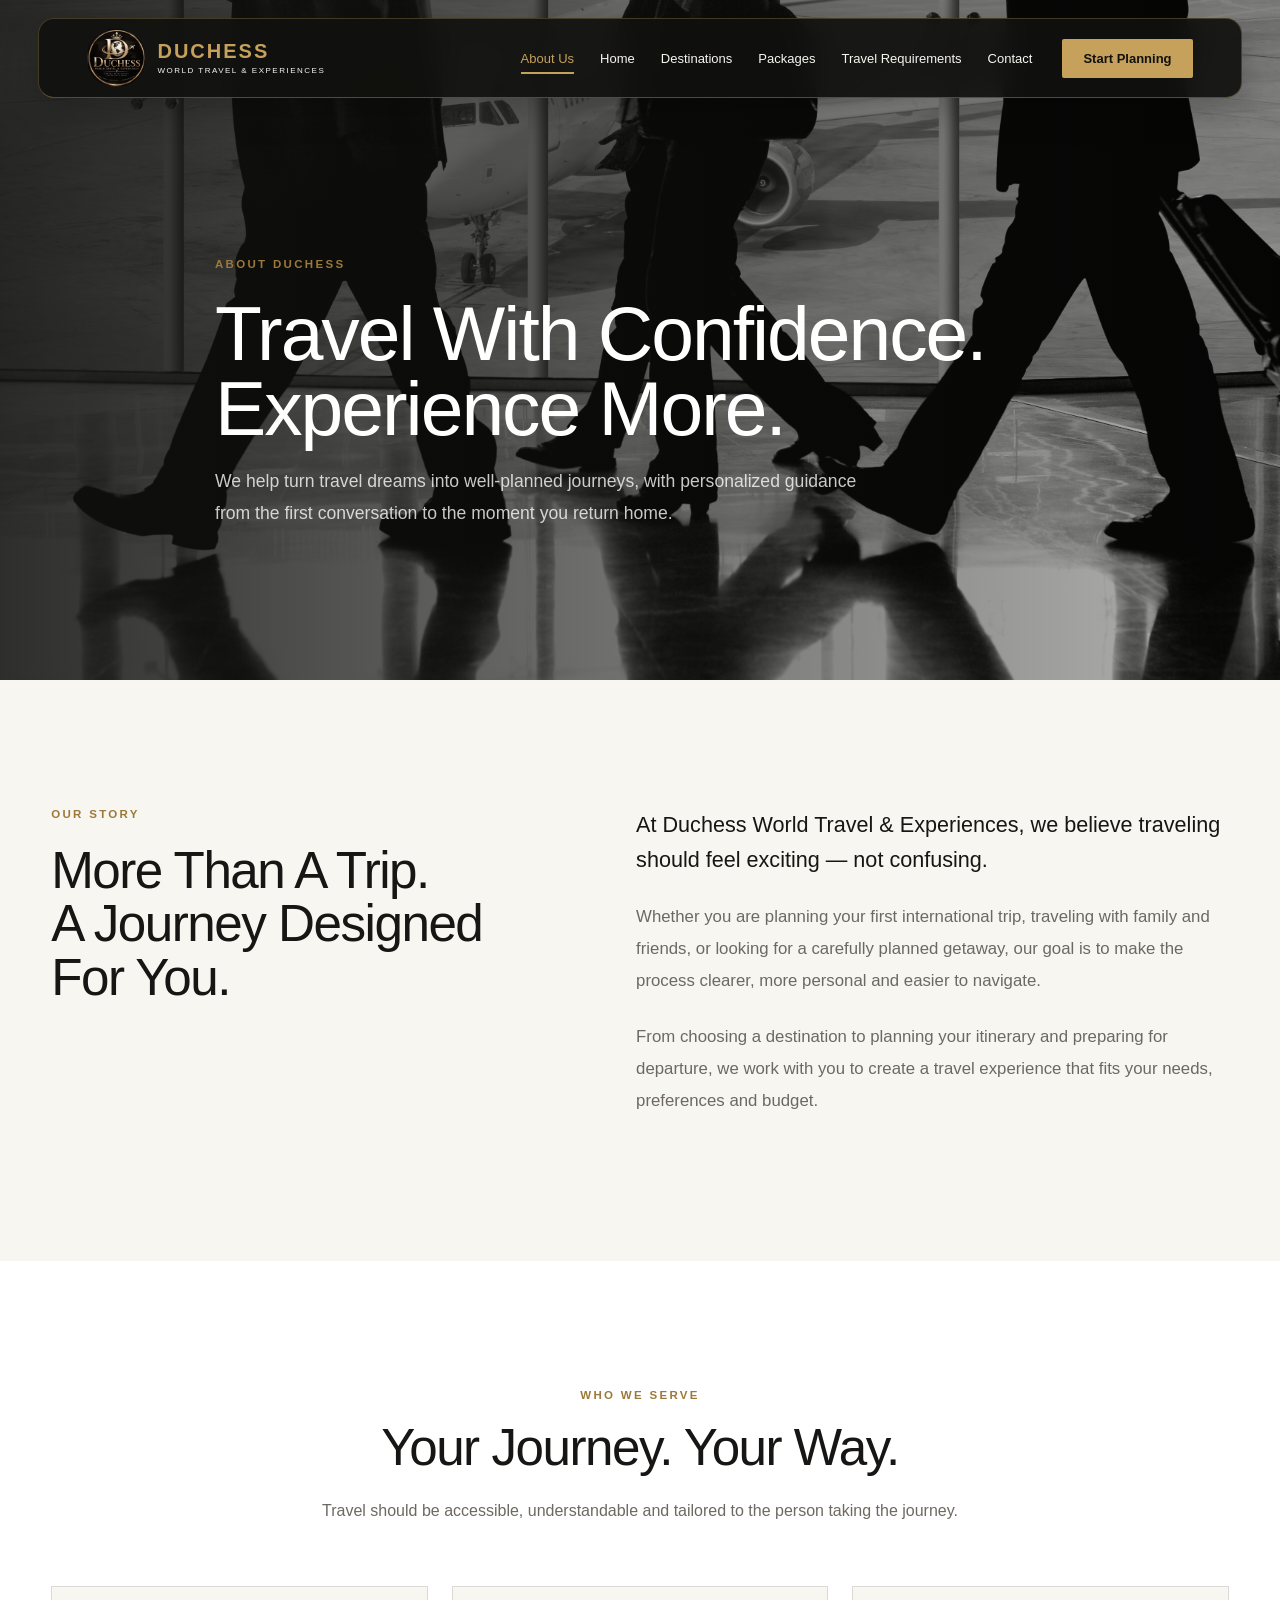
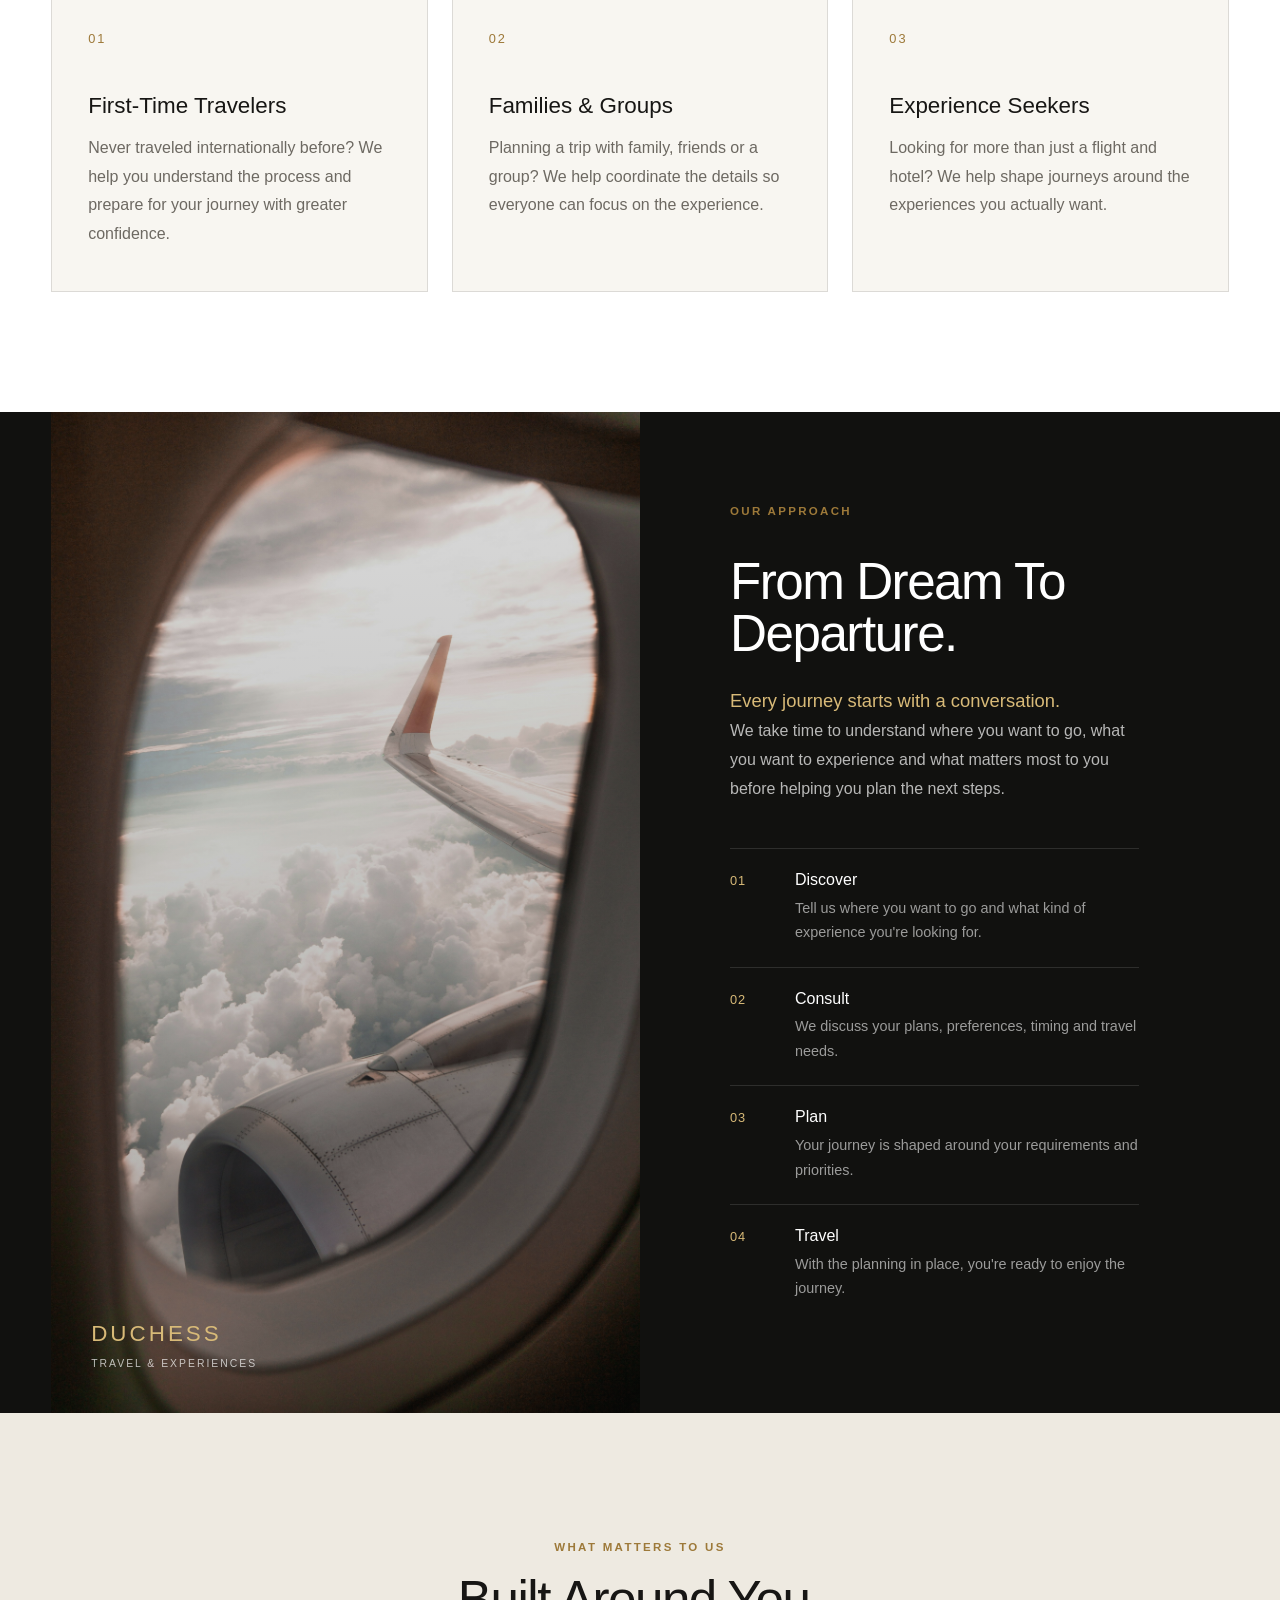
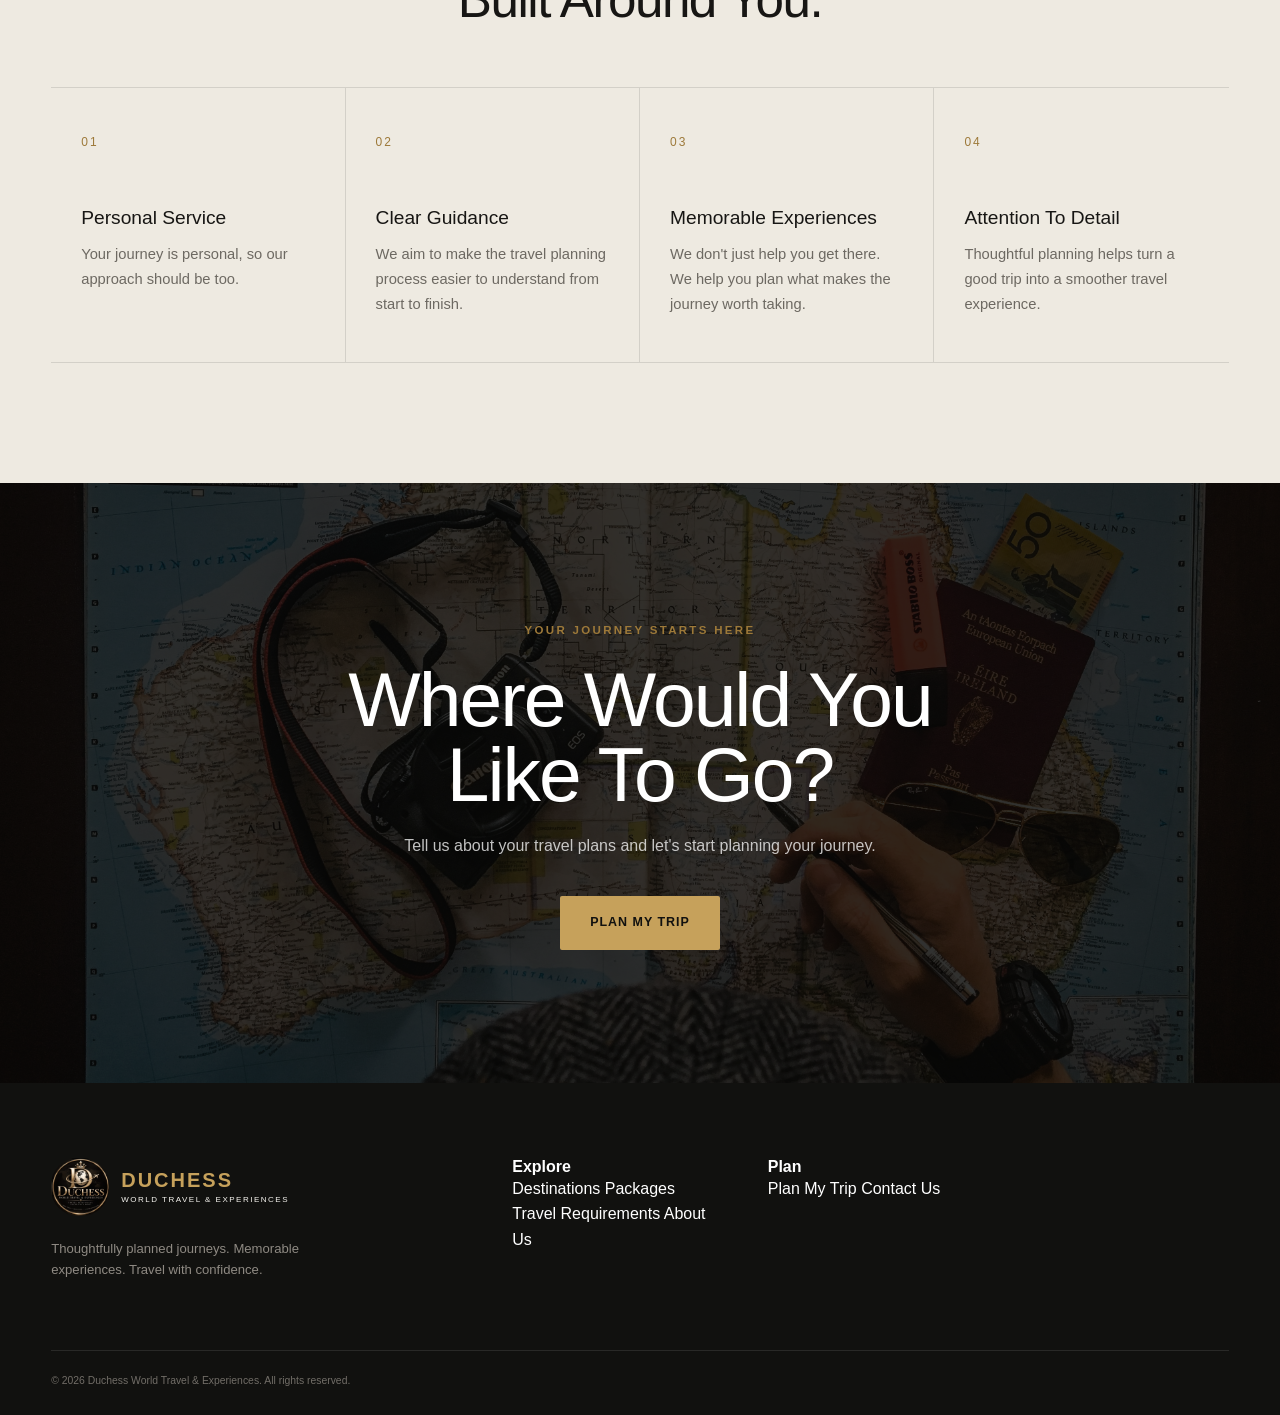
==== commit 247070e4: "Update Duchess website" ====
--- a/about.html
+++ b/about.html
@@ -16,61 +16,156 @@
 
 <body>
 
-    <!-- HEADER -->
+<!-- =====================================================
+         HEADER / NAVIGATION
+    ====================================================== -->
+
     <header class="site-header">
+
         <div class="container nav-container">
-    
-            <a href="index.html" class="brand">
+
+
+            <!-- BRAND -->
+
+            <a
+                href="index.html"
+                class="brand"
+            >
+
                 <img
                     src="images/duchess-logo.jpeg"
                     alt="Duchess World Travel & Experiences"
                     class="brand-logo"
                 >
-    
+
                 <span class="brand-name">
-                    <strong>DUCHESS</strong>
-                    <small>WORLD TRAVEL & EXPERIENCES</small>
+
+                    <strong>
+                        DUCHESS
+                    </strong>
+
+                    <small>
+                        WORLD TRAVEL & EXPERIENCES
+                    </small>
+
                 </span>
+
             </a>
-    
+
+
+            <!-- DESKTOP NAVIGATION -->
+
             <nav class="main-nav">
-                <a href="index.html">Home</a>
-                <a href="destinations.html">Destinations</a>
-                <a href="packages.html">Packages</a>
-                <a href="requirements.html">Travel Requirements</a>
-                <a href="about.html">About</a>
-                <a href="contact.html">Contact</a>
+
+                <a href="about.html" class="active">
+                    About Us
+                </a>
+
+                <a href="index.html">
+                    Home
+                </a>
+
+                <a href="destinations.html">
+                    Destinations
+                </a>
+
+                <a
+                    href="packages.html"
+                    
+                >
+                    Packages
+                </a>
+
+                <a href="requirements.html"
+               
+                >
+                    Travel Requirements
+                </a>
+
+                <a href="contact.html"
+              
+                >
+                    Contact
+                </a>
+
             </nav>
-    
-            <a href="request-trip.html" class="nav-cta">
-                Plan My Trip
+
+
+            <!-- START PLANNING -->
+
+            <a
+                href="request-trip.html"
+                class="nav-cta"
+            >
+                Start Planning
             </a>
-    
+
+
+            <!-- MOBILE MENU BUTTON -->
+
             <button
                 class="menu-toggle"
                 type="button"
                 aria-label="Open menu"
                 aria-expanded="false"
             >
+
                 <span></span>
                 <span></span>
                 <span></span>
+
             </button>
-    
+
+
+            <!-- MOBILE NAVIGATION -->
+
             <nav class="mobile-nav">
-                <a href="index.html">Home</a>
-                <a href="destinations.html">Destinations</a>
-                <a href="packages.html">Packages</a>
-                <a href="requirements.html">Travel Requirements</a>
-                <a href="about.html">About</a>
-                <a href="contact.html">Contact</a>
-    
-                <a href="request-trip.html" class="mobile-nav-cta">
-                    Plan My Trip
-                </a>
+
+                <a href="about.html"
+                class="active"
+                >
+                    About Us
+                </a>
+
+                <a href="index.html">
+                    Home
+                </a>
+
+                <a href="destinations.html">
+                    Destinations
+                </a>
+
+                <a
+                    href="packages.html"
+                    
+                >
+                    Packages
+                </a>
+
+                <a href="requirements.html"
+                
+                >
+                    Travel Requirements
+                </a>
+
+                <a href="contact.html"
+                
+                >
+                    Contact
+                </a>
+
+                <a
+                    href="request-trip.html"
+                    class="mobile-nav-cta"
+                >
+                    Start Planning
+                </a>
+
             </nav>
-    
-        </div>
+
+
+        </div>
+
     </header>
 
     <!-- ABOUT HERO -->
--- a/css/style.css
+++ b/css/style.css
@@ -1355,12 +1355,14 @@
 }
 
 .testimonial-card {
-    padding: 45px 35px;
+    padding: 42px 36px;
 
     background: var(--cream);
 
     border: 1px solid var(--border);
 }
+
+
 
 .quote-mark {
     color: var(--gold);
@@ -1370,6 +1372,8 @@
     font-size: 4rem;
 
     line-height: 0.7;
+
+    padding: 10px;
 }
 
 .testimonial-card p {
@@ -4161,324 +4165,580 @@
 
 /* =========================================================
    REQUEST A TRIP PAGE
-   DUCHESS WORLD TRAVEL & EXPERIENCES
-   ========================================================= */
-
-   .request-hero {
+========================================================= */
+
+
+/* ---------------------------------------------------------
+   HERO
+--------------------------------------------------------- */
+
+.request-hero {
     position: relative;
-    min-height: 650px;
+    min-height: 78vh;
+    background-image: url("https://images.unsplash.com/photo-1500530855697-b586d89ba3ee?auto=format&fit=crop&w=2000&q=90");
+    background-position: center;
+    background-size: cover;
+    background-repeat: no-repeat;
     display: flex;
-    align-items: flex-end;
-
-    background:
-        url("https://images.unsplash.com/photo-1488085061387-422e29b3e4f0?auto=format&fit=crop&w=2000&q=85")
-        center center / cover no-repeat;
-
-    color: var(--white);
+    align-items: center;
 }
 
 .request-hero-overlay {
     position: absolute;
     inset: 0;
-
-    background:
-        linear-gradient(
-            90deg,
-            rgba(17, 17, 15, 0.90) 0%,
-            rgba(17, 17, 15, 0.62) 55%,
-            rgba(17, 17, 15, 0.28) 100%
-        );
+    background: linear-gradient(
+        90deg,
+        rgba(10, 10, 9, 0.78) 0%,
+        rgba(10, 10, 9, 0.55) 50%,
+        rgba(10, 10, 9, 0.28) 100%
+    );
 }
 
 .request-hero-content {
     position: relative;
     z-index: 2;
-
-    max-width: 850px;
-    padding-bottom: 95px;
-}
-
-.request-hero .eyebrow {
+    max-width: 900px;
+    padding-top: 80px;
+    padding-bottom: 80px;
+}
+
+.request-hero-content h1 {
+    max-width: 800px;
+    margin-bottom: 24px;
+}
+
+.request-hero-content h1 span {
     display: block;
-
-    margin-bottom: 22px;
-
-    color: var(--gold-light);
-
-    font-size: 12px;
-    font-weight: 700;
-    letter-spacing: 3px;
-}
-
-.request-hero h1 {
-    margin: 0 0 25px;
-
-    font-family: Georgia, "Times New Roman", serif;
-    font-size: clamp(54px, 7vw, 90px);
-    font-weight: 400;
-    line-height: 0.98;
-    letter-spacing: -3px;
-}
-
-.request-hero h1 span {
-    display: block;
-
-    color: var(--gold-light);
-    font-style: italic;
-}
-
-.request-hero p {
+}
+
+.request-hero-content p {
     max-width: 650px;
-
-    margin: 0;
-
-    color: rgba(255, 255, 255, 0.82);
-
     font-size: 18px;
     line-height: 1.8;
-}
-
-
-/* =========================================================
-   MAIN REQUEST SECTION
-   ========================================================= */
+    color: rgba(255, 255, 255, 0.82);
+}
+
+
+
+/* ---------------------------------------------------------
+   REQUEST SECTION
+--------------------------------------------------------- */
 
 .request-section {
     padding: 120px 0;
-
-    background: var(--cream);
-}
-
-.request-layout {
+    background: #f8f6f1;
+}
+
+.request-form-container {
+    max-width: 900px;
+    margin: 0 auto;
+}
+
+
+
+/* ---------------------------------------------------------
+   FORM INTRO
+--------------------------------------------------------- */
+
+.request-form-heading {
+    max-width: 720px;
+    margin: 0 auto 70px;
+    text-align: center;
+}
+
+.request-form-heading .section-label {
+    display: block;
+    margin-bottom: 18px;
+}
+
+.request-form-heading h2 {
+    margin-bottom: 22px;
+}
+
+.request-form-heading h2 span {
+    display: block;
+}
+
+.request-form-heading p {
+    max-width: 650px;
+    margin: 0 auto;
+    line-height: 1.8;
+}
+
+
+
+/* ---------------------------------------------------------
+   FORM
+--------------------------------------------------------- */
+
+.trip-request-form {
+    background: #ffffff;
+    padding: 60px;
+    border: 1px solid rgba(20, 20, 18, 0.08);
+}
+
+.form-section-title {
+    display: flex;
+    align-items: flex-start;
+    gap: 18px;
+    margin-top: 55px;
+    margin-bottom: 34px;
+    padding-bottom: 20px;
+    border-bottom: 1px solid rgba(20, 20, 18, 0.10);
+}
+
+.form-section-title:first-child {
+    margin-top: 0;
+}
+
+.form-section-title > span {
+    font-size: 13px;
+    letter-spacing: 0.12em;
+    color: #b08a3c;
+    font-weight: 600;
+    padding-top: 4px;
+}
+
+.form-section-title strong {
+    display: block;
+    font-size: 20px;
+    font-weight: 600;
+    margin-bottom: 6px;
+}
+
+.form-section-title small {
+    display: block;
+    font-size: 14px;
+    color: #77736b;
+    line-height: 1.6;
+}
+
+
+
+/* ---------------------------------------------------------
+   FORM ROWS
+--------------------------------------------------------- */
+
+.form-row {
     display: grid;
-    grid-template-columns: 0.72fr 1.28fr;
-    gap: 100px;
-
-    align-items: start;
-}
-
-
-/* =========================================================
-   SIDEBAR
-   ========================================================= */
-
-.request-sidebar {
-    position: sticky;
-    top: 120px;
-}
-
-.request-sidebar h2 {
-    margin: 20px 0;
-
-    font-family: Georgia, "Times New Roman", serif;
-    font-size: clamp(42px, 4.5vw, 60px);
-    font-weight: 400;
-    line-height: 1.02;
-    letter-spacing: -2px;
-}
-
-.request-sidebar h2 span {
+    grid-template-columns: repeat(2, 1fr);
+    gap: 28px;
+    margin-bottom: 28px;
+}
+
+.form-group {
+    margin-bottom: 28px;
+}
+
+.form-group label {
     display: block;
-
-    color: var(--gold-dark);
-    font-style: italic;
-}
-
-.request-sidebar > p {
-    max-width: 440px;
-
-    margin: 0 0 45px;
-
-    color: var(--text-light);
-
+    margin-bottom: 10px;
+    font-size: 14px;
+    font-weight: 600;
+    color: #22211e;
+}
+
+.form-group label span {
+    color: #b08a3c;
+}
+
+.form-group input,
+.form-group select,
+.form-group textarea {
+    width: 100%;
+    padding: 16px 18px;
+    border: 1px solid rgba(20, 20, 18, 0.15);
+    background: #ffffff;
+    color: #22211e;
+    font-family: inherit;
     font-size: 15px;
-    line-height: 1.85;
-}
-
-
-/* =========================================================
-   STEPS
-   ========================================================= */
-
-.request-steps {
-    border-top: 1px solid var(--border);
-}
-
-.request-step {
-    display: grid;
-    grid-template-columns: 45px 1fr;
-    gap: 15px;
-
-    padding: 23px 0;
-
-    border-bottom: 1px solid var(--border);
-}
-
-.request-step > span {
-    color: var(--gold-dark);
-
-    font-family: Georgia, "Times New Roman", serif;
-    font-size: 18px;
-}
-
-.request-step strong {
-    display: block;
-
-    margin-bottom: 5px;
-
-    font-family: Georgia, "Times New Roman", serif;
-    font-size: 19px;
-    font-weight: 400;
-}
-
-.request-step p {
-    margin: 0;
-
-    color: var(--text-muted);
-
-    font-size: 13px;
-    line-height: 1.6;
-}
-
-
-/* =========================================================
-   CONTACT BOX
-   ========================================================= */
-
-.request-contact-box {
+    outline: none;
+    transition:
+        border-color 0.25s ease,
+        box-shadow 0.25s ease;
+}
+
+.form-group input,
+.form-group select {
+    min-height: 54px;
+}
+
+.form-group textarea {
+    min-height: 150px;
+    resize: vertical;
+    line-height: 1.7;
+}
+
+.form-group input::placeholder,
+.form-group textarea::placeholder {
+    color: #99958c;
+}
+
+.form-group input:focus,
+.form-group select:focus,
+.form-group textarea:focus {
+    border-color: #b08a3c;
+    box-shadow: 0 0 0 3px rgba(176, 138, 60, 0.10);
+}
+
+
+
+/* ---------------------------------------------------------
+   SUBMIT AREA
+--------------------------------------------------------- */
+
+.form-submit-area {
     margin-top: 45px;
-    padding: 30px;
-
-    background: var(--black);
-
-    color: var(--white);
-}
-
-.request-contact-box > span {
-    display: block;
-
-    margin-bottom: 12px;
-
-    color: var(--gold-light);
-
-    font-size: 9px;
-    font-weight: 700;
-    letter-spacing: 2px;
-}
-
-.request-contact-box p {
-    margin: 0 0 20px;
-
-    color: rgba(255, 255, 255, 0.65);
-
+    padding-top: 32px;
+    border-top: 1px solid rgba(20, 20, 18, 0.10);
+}
+
+.form-submit-area p {
+    max-width: 650px;
+    margin-bottom: 28px;
     font-size: 13px;
     line-height: 1.7;
-}
-
-.request-contact-box a {
+    color: #77736b;
+}
+
+.form-submit {
     display: inline-flex;
     align-items: center;
-    gap: 10px;
-
-    color: var(--white);
-
-    font-size: 11px;
-    font-weight: 700;
-    letter-spacing: 1px;
-    text-transform: uppercase;
-}
-
-.request-contact-box a span {
-    color: var(--gold-light);
-
-    font-size: 17px;
-
-    transition: transform var(--transition);
-}
-
-.request-contact-box a:hover span {
-    transform: translateX(5px);
-}
-
-
-/* =========================================================
-   FORM
-   ========================================================= */
-
-.request-form-wrapper {
-    padding: 65px;
-
-    background: var(--white);
-
-    border: 1px solid var(--border);
-}
-
-.request-form-heading {
-    margin-bottom: 55px;
-}
-
-.request-form-heading h2 {
-    margin: 17px 0;
-
-    font-family: Georgia, "Times New Roman", serif;
-    font-size: clamp(42px, 4vw, 58px);
-    font-weight: 400;
-    line-height: 1;
-}
-
-.request-form-heading h2 span {
-    color: var(--gold-dark);
-    font-style: italic;
-}
-
-.request-form-heading p {
-    max-width: 620px;
-
-    margin: 0;
-
-    color: var(--text-light);
-
-    font-size: 15px;
-    line-height: 1.8;
-}
-
-
-/* =========================================================
-   FORM SECTION TITLES
-   ========================================================= */
-
-.form-section-title {
+    gap: 14px;
+}
+
+.form-submit span {
+    font-size: 18px;
+}
+
+
+
+/* ---------------------------------------------------------
+   SUCCESS MESSAGE
+--------------------------------------------------------- */
+
+.trip-request-success {
+    background: #ffffff;
+    padding: 70px 60px;
+    text-align: center;
+    border: 1px solid rgba(20, 20, 18, 0.08);
+}
+
+.success-icon {
+    width: 58px;
+    height: 58px;
+    margin: 0 auto 28px;
     display: flex;
     align-items: center;
+    justify-content: center;
+    border: 1px solid #b08a3c;
+    border-radius: 50%;
+    color: #b08a3c;
+    font-size: 24px;
+}
+
+.trip-request-success .section-label {
+    display: block;
+    margin-bottom: 18px;
+}
+
+.trip-request-success h2 {
+    margin-bottom: 22px;
+}
+
+.trip-request-success h2 span {
+    display: block;
+}
+
+.trip-request-success > p {
+    max-width: 620px;
+    margin: 0 auto 45px;
+    line-height: 1.8;
+    color: #66635c;
+}
+
+.success-next-steps {
+    display: grid;
+    grid-template-columns: repeat(3, 1fr);
+    gap: 20px;
+    max-width: 700px;
+    margin: 0 auto 45px;
+}
+
+.success-next-steps div {
+    padding: 24px 18px;
+    background: #f8f6f1;
+}
+
+.success-next-steps strong {
+    display: block;
+    margin-bottom: 8px;
+    font-size: 12px;
+    letter-spacing: 0.1em;
+    color: #b08a3c;
+}
+
+.success-next-steps span {
+    font-size: 14px;
+    color: #33312d;
+}
+
+
+
+/* ---------------------------------------------------------
+   HOW IT WORKS
+--------------------------------------------------------- */
+
+.request-process-section {
+    padding: 120px 0;
+    background: #ffffff;
+}
+
+.request-process-heading {
+    max-width: 700px;
+    margin: 0 auto 65px;
+    text-align: center;
+}
+
+.request-process-heading .section-label {
+    display: block;
+    margin-bottom: 18px;
+}
+
+.request-process-heading h2 {
+    margin-bottom: 22px;
+}
+
+.request-process-heading h2 span {
+    display: block;
+}
+
+.request-process-heading p {
+    max-width: 620px;
+    margin: 0 auto;
+    line-height: 1.8;
+    color: #66635c;
+}
+
+
+
+/* ---------------------------------------------------------
+   PROCESS CARDS
+--------------------------------------------------------- */
+
+.request-process-section .request-steps {
+    display: grid;
+    grid-template-columns: repeat(4, 1fr);
     gap: 18px;
-
-    padding: 25px 0;
-    margin: 15px 0 30px;
-
-    border-top: 1px solid var(--border);
-}
-
-.form-section-title > span {
-    color: var(--gold-dark);
-
-    font-family: Georgia, "Times New Roman", serif;
-    font-size: 20px;
-}
-
-.form-section-title strong {
+}
+
+.request-process-section .request-step {
+    padding: 34px 28px;
+    background: #f8f6f1;
+    border: 1px solid rgba(20, 20, 18, 0.07);
+    transition:
+        transform 0.3s ease,
+        box-shadow 0.3s ease;
+}
+
+.request-process-section .request-step:hover {
+    transform: translateY(-5px);
+    box-shadow: 0 15px 35px rgba(20, 20, 18, 0.08);
+}
+
+.request-process-section .request-step strong {
     display: block;
-
-    margin-bottom: 4px;
-
-    font-family: Georgia, "Times New Roman", serif;
-    font-size: 22px;
-    font-weight: 400;
-}
-
-.form-section-title small {
-    color: var(--text-muted);
-
+    margin-bottom: 12px;
+    font-size: 18px;
+    font-weight: 600;
+    color: #22211e;
+}
+
+.request-process-section .request-step p {
+    margin: 0;
+    font-size: 14px;
+    line-height: 1.7;
+    color: #77736b;
+}
+
+
+
+/* ---------------------------------------------------------
+   CONTACT SECTION
+--------------------------------------------------------- */
+
+.request-contact-section {
+    padding: 90px 0 120px;
+    background: #ffffff;
+}
+
+.request-contact-section .request-contact-box {
+    max-width: 800px;
+    margin: 0 auto;
+    padding: 60px;
+    text-align: center;
+    background: #f8f6f1;
+    border: 1px solid rgba(20, 20, 18, 0.08);
+}
+
+.request-contact-section .request-contact-box > span {
+    display: block;
+    margin-bottom: 16px;
     font-size: 12px;
+    letter-spacing: 0.14em;
+    font-weight: 600;
+    color: #b08a3c;
+}
+
+.request-contact-section .request-contact-box h2 {
+    margin-bottom: 18px;
+}
+
+.request-contact-section .request-contact-box p {
+    max-width: 560px;
+    margin: 0 auto 28px;
+    line-height: 1.8;
+    color: #66635c;
+}
+
+.request-contact-section .request-contact-box a {
+    display: inline-flex;
+    align-items: center;
+    gap: 12px;
+    font-weight: 600;
+    color: #22211e;
+}
+
+.request-contact-section .request-contact-box a span {
+    color: #b08a3c;
+    font-size: 18px;
+}
+
+
+
+/* ---------------------------------------------------------
+   TABLET
+--------------------------------------------------------- */
+
+@media (max-width: 950px) {
+
+    .request-process-section .request-steps {
+        grid-template-columns: repeat(2, 1fr);
+    }
+
+    .trip-request-form {
+        padding: 45px;
+    }
+
+}
+
+
+
+/* ---------------------------------------------------------
+   MOBILE
+--------------------------------------------------------- */
+
+@media (max-width: 700px) {
+
+    .request-hero {
+        min-height: 75vh;
+        background-position: center;
+    }
+
+    .request-hero-content {
+        padding-top: 60px;
+        padding-bottom: 60px;
+        text-align: center;
+    }
+
+    .request-hero-content h1 {
+        margin-left: auto;
+        margin-right: auto;
+    }
+
+    .request-hero-content p {
+        margin-left: auto;
+        margin-right: auto;
+        font-size: 16px;
+    }
+
+
+    .request-section {
+        padding: 80px 0;
+    }
+
+    .request-form-heading {
+        margin-bottom: 50px;
+    }
+
+
+    .trip-request-form {
+        padding: 32px 24px;
+    }
+
+
+    .form-row {
+        grid-template-columns: 1fr;
+        gap: 0;
+        margin-bottom: 0;
+    }
+
+    .form-group {
+        margin-bottom: 24px;
+    }
+
+
+    .form-section-title {
+        margin-top: 42px;
+        margin-bottom: 28px;
+    }
+
+
+    .form-submit-area {
+        margin-top: 30px;
+    }
+
+    .form-submit {
+        width: 100%;
+        justify-content: center;
+    }
+
+
+    .trip-request-success {
+        padding: 55px 28px;
+    }
+
+    .success-next-steps {
+        grid-template-columns: 1fr;
+    }
+
+
+    .request-process-section {
+        padding: 80px 0;
+    }
+
+    .request-process-heading {
+        margin-bottom: 45px;
+    }
+
+    .request-process-section .request-steps {
+        grid-template-columns: 1fr;
+        gap: 12px;
+    }
+
+    .request-process-section .request-step {
+        padding: 28px 24px;
+    }
+
+
+    .request-contact-section {
+        padding: 60px 0 80px;
+    }
+
+    .request-contact-section .request-contact-box {
+        padding: 45px 25px;
+    }
+
 }
 
 
@@ -6362,7 +6622,7 @@
     color: var(--white);
 
     background-image:
-        url("../images/wheretogo.jpg");
+        url("../images/old-map.png");
 
     background-size: cover;
     background-position: center;
@@ -7026,4 +7286,3592 @@
         transform: translateY(0);
     }
 
+}
+
+/* =========================================================
+   DUCHESS DESTINATION DETAIL PAGES
+   Kenya / Africa Collection
+========================================================= */
+
+
+/* =========================================================
+   DESTINATION DETAIL HERO
+========================================================= */
+
+.destination-detail-hero {
+    position: relative;
+    min-height: 82vh;
+    display: flex;
+    align-items: flex-start;
+    overflow: hidden;
+
+    background-image: url("https://images.unsplash.com/photo-1516426122078-c23e76319801?auto=format&fit=crop&w=2000&q=90");
+    background-size: cover;
+    background-position: center;
+}
+
+.destination-detail-overlay {
+    position: absolute;
+    inset: 0;
+
+    background:
+        linear-gradient(
+            90deg,
+            rgba(10, 10, 8, 0.76) 0%,
+            rgba(10, 10, 8, 0.46) 38%,
+            rgba(10, 10, 8, 0.18) 70%,
+            rgba(10, 10, 8, 0.05) 100%
+        );
+}
+
+.destination-detail-hero-content {
+    position: relative;
+    z-index: 2;
+
+    width: 100%;
+    max-width: 1250px;
+
+    margin: 0 auto;
+
+    padding-top: 120px;
+    padding-bottom: 90px;
+    padding-left: 40px;
+    padding-right: 40px;
+
+    text-align: left;
+
+    display: flex;
+    flex-direction: column;
+    align-items: flex-start;
+}
+
+.destination-detail-hero-content .eyebrow {
+    text-align: left;
+}
+
+.destination-detail-hero-content h1 {
+    margin: 18px 0 18px;
+
+    max-width: 700px;
+
+    font-size: clamp(4rem, 9vw, 8rem);
+    line-height: 0.9;
+    font-weight: 500;
+    letter-spacing: -0.055em;
+
+    text-align: left;
+}
+
+.destination-detail-hero-content p {
+    max-width: 620px;
+
+    margin: 0;
+
+    font-size: clamp(1.05rem, 2vw, 1.35rem);
+    line-height: 1.7;
+
+    color: rgba(255, 255, 255, 0.84);
+
+    text-align: left;
+}
+
+.destination-hero-meta {
+    display: flex;
+    flex-wrap: wrap;
+    justify-content: flex-start;
+
+    gap: 12px;
+
+    margin-top: 32px;
+}
+
+.destination-hero-meta span {
+    display: inline-flex;
+    align-items: center;
+
+    min-height: 42px;
+
+    padding: 0 18px;
+
+    border: 1px solid rgba(198, 161, 91, 0.5);
+    border-radius: 999px;
+
+    color: #ffffff;
+
+    font-size: 0.72rem;
+    font-weight: 600;
+    letter-spacing: 0.14em;
+}
+
+
+/* =========================================================
+   MOBILE
+========================================================= */
+
+@media (max-width: 700px) {
+
+    .destination-detail-hero {
+        min-height: 78vh;
+        background-position: center center;
+    }
+
+    .destination-detail-overlay {
+        background:
+            linear-gradient(
+                90deg,
+                rgba(10, 10, 8, 0.80) 0%,
+                rgba(10, 10, 8, 0.55) 50%,
+                rgba(10, 10, 8, 0.22) 100%
+            );
+    }
+
+    .destination-detail-hero-content {
+        padding-top: 100px;
+        padding-bottom: 60px;
+        padding-left: 24px;
+        padding-right: 24px;
+
+        align-items: flex-start;
+        text-align: left;
+    }
+
+    .destination-detail-hero-content .eyebrow,
+    .destination-detail-hero-content h1,
+    .destination-detail-hero-content p {
+        text-align: left;
+    }
+
+    .destination-detail-hero-content h1 {
+        max-width: 100%;
+    }
+
+    .destination-detail-hero-content p {
+        max-width: 100%;
+    }
+
+    .destination-hero-meta {
+        justify-content: flex-start;
+    }
+}
+/* =========================================================
+   INTRO
+========================================================= */
+
+.destination-detail-intro {
+    background: #f7f4ed;
+}
+
+.destination-detail-intro-grid {
+    display: grid;
+    grid-template-columns: minmax(0, 1fr) minmax(0, 1fr);
+    gap: 90px;
+    align-items: start;
+}
+
+.destination-detail-intro-grid h2 {
+    margin-top: 15px;
+    font-size: clamp(2.6rem, 5vw, 4.8rem);
+    line-height: 1;
+    font-weight: 500;
+    letter-spacing: -0.045em;
+}
+
+.destination-detail-intro-grid p {
+    margin: 0 0 22px;
+    max-width: 620px;
+    font-size: 1.05rem;
+    line-height: 1.85;
+    color: rgba(25, 25, 22, 0.72);
+}
+
+.destination-detail-intro-grid p:last-child {
+    margin-bottom: 0;
+}
+
+
+/* =========================================================
+   SIGNATURE EXPERIENCE
+========================================================= */
+
+.destination-experience {
+    background: #ffffff;
+}
+
+.experience-grid {
+    display: grid;
+    grid-template-columns: repeat(4, 1fr);
+    gap: 1px;
+    margin-top: 60px;
+    background: rgba(25, 25, 22, 0.12);
+    border: 1px solid rgba(25, 25, 22, 0.12);
+}
+
+.experience-card {
+    min-height: 310px;
+    padding: 38px 30px;
+    background: #ffffff;
+    transition:
+        transform 0.3s ease,
+        background 0.3s ease;
+}
+
+.experience-card:hover {
+    transform: translateY(-6px);
+    background: #f8f5ee;
+}
+
+.experience-number {
+    display: block;
+    margin-bottom: 70px;
+    color: #b18b4f;
+    font-size: 0.75rem;
+    font-weight: 600;
+    letter-spacing: 0.14em;
+}
+
+.experience-card h3 {
+    margin: 0 0 14px;
+    font-size: 1.35rem;
+    font-weight: 500;
+}
+
+.experience-card p {
+    margin: 0;
+    color: rgba(25, 25, 22, 0.68);
+    line-height: 1.7;
+    font-size: 0.95rem;
+}
+
+
+/* =========================================================
+   JOURNEY OPTIONS
+========================================================= */
+
+.journey-options {
+    background: #11110f;
+    color: #ffffff;
+}
+
+.journey-options .section-heading p {
+    color: rgba(255, 255, 255, 0.66);
+}
+
+.journey-options-grid {
+    display: grid;
+    grid-template-columns: repeat(3, 1fr);
+    gap: 18px;
+    margin-top: 60px;
+}
+
+.journey-option-card {
+    position: relative;
+    display: flex;
+    flex-direction: column;
+    min-height: 570px;
+    padding: 38px;
+    border: 1px solid rgba(198, 161, 91, 0.22);
+    background: rgba(255, 255, 255, 0.035);
+    transition:
+        transform 0.3s ease,
+        border-color 0.3s ease,
+        background 0.3s ease;
+}
+
+.journey-option-card:hover {
+    transform: translateY(-7px);
+    border-color: rgba(198, 161, 91, 0.55);
+    background: rgba(255, 255, 255, 0.055);
+}
+
+.journey-option-card.featured {
+    border-color: rgba(198, 161, 91, 0.72);
+    background: rgba(198, 161, 91, 0.08);
+}
+
+.journey-option-top {
+    display: flex;
+    align-items: center;
+    justify-content: space-between;
+    gap: 20px;
+}
+
+.journey-option-number {
+    color: #c6a15b;
+    font-size: 0.8rem;
+    font-weight: 600;
+    letter-spacing: 0.12em;
+}
+
+.journey-option-card h3 {
+    margin: 55px 0 18px;
+    max-width: 350px;
+    font-size: clamp(1.7rem, 2.5vw, 2.2rem);
+    line-height: 1.05;
+    font-weight: 500;
+}
+
+.journey-option-card > p {
+    margin: 0;
+    color: rgba(255, 255, 255, 0.68);
+    font-size: 0.96rem;
+    line-height: 1.75;
+}
+
+.journey-price {
+    display: flex;
+    flex-direction: column;
+    gap: 4px;
+    margin-top: auto;
+    margin-bottom: 30px;
+    padding-top: 35px;
+    border-top: 1px solid rgba(255, 255, 255, 0.1);
+}
+
+.journey-price span {
+    color: rgba(255, 255, 255, 0.55);
+    font-size: 0.72rem;
+    letter-spacing: 0.08em;
+    text-transform: uppercase;
+}
+
+.journey-price strong {
+    margin: 3px 0 7px;
+    color: #c6a15b;
+    font-size: 2.3rem;
+    font-weight: 500;
+    letter-spacing: -0.03em;
+}
+
+.journey-option-card .btn {
+    width: 100%;
+    text-align: center;
+}
+
+
+/* =========================================================
+   HIGHLIGHTS
+========================================================= */
+
+.destination-highlights {
+    background: #f7f4ed;
+}
+
+.destination-highlights-grid {
+    display: grid;
+    grid-template-columns: 0.85fr 1.15fr;
+    gap: 100px;
+    align-items: start;
+}
+
+.destination-highlights-grid h2 {
+    margin-top: 15px;
+    font-size: clamp(2.6rem, 5vw, 4.6rem);
+    line-height: 1;
+    font-weight: 500;
+    letter-spacing: -0.045em;
+}
+
+.highlight-list {
+    border-top: 1px solid rgba(25, 25, 22, 0.16);
+}
+
+.highlight-item {
+    display: grid;
+    grid-template-columns: 55px 1fr;
+    gap: 20px;
+    padding: 30px 0;
+    border-bottom: 1px solid rgba(25, 25, 22, 0.16);
+}
+
+.highlight-item > span {
+    color: #b18b4f;
+    font-size: 0.75rem;
+    font-weight: 600;
+    letter-spacing: 0.12em;
+}
+
+.highlight-item h3 {
+    margin: 0 0 8px;
+    font-size: 1.35rem;
+    font-weight: 500;
+}
+
+.highlight-item p {
+    margin: 0;
+    max-width: 560px;
+    color: rgba(25, 25, 22, 0.68);
+    line-height: 1.7;
+}
+
+
+/* =========================================================
+   BEST SEASON
+========================================================= */
+
+.destination-season {
+    background: #ffffff;
+}
+
+.destination-season-inner {
+    display: grid;
+    grid-template-columns: 0.9fr 1.1fr;
+    gap: 100px;
+    padding: 80px;
+    background: #11110f;
+    color: #ffffff;
+}
+
+.destination-season-inner h2 {
+    margin-top: 15px;
+    font-size: clamp(2.4rem, 4.5vw, 4rem);
+    line-height: 1;
+    font-weight: 500;
+    letter-spacing: -0.045em;
+}
+
+.destination-season-inner > div:last-child {
+    align-self: center;
+}
+
+.destination-season-inner p {
+    margin: 0 0 22px;
+    color: rgba(255, 255, 255, 0.68);
+    font-size: 1rem;
+    line-height: 1.8;
+}
+
+.destination-season-inner p:last-child {
+    margin-bottom: 0;
+}
+
+.destination-season-inner strong {
+    color: #ffffff;
+    font-weight: 500;
+}
+
+
+/* =========================================================
+   PLANNING
+========================================================= */
+
+.destination-planning {
+    background: #f7f4ed;
+}
+
+.planning-info-grid {
+    display: grid;
+    grid-template-columns: repeat(3, 1fr);
+    gap: 18px;
+    margin-top: 60px;
+}
+
+.planning-info-card {
+    padding: 38px 32px;
+    border: 1px solid rgba(25, 25, 22, 0.12);
+    background: #ffffff;
+}
+
+.planning-info-card h3 {
+    margin: 25px 0 14px;
+    font-size: 1.35rem;
+    font-weight: 500;
+}
+
+.planning-info-card p {
+    margin: 0;
+    color: rgba(25, 25, 22, 0.68);
+    line-height: 1.75;
+    font-size: 0.94rem;
+}
+
+
+/* =========================================================
+   VISA SNAPSHOT
+========================================================= */
+
+.visa-snapshot {
+    background: #ffffff;
+}
+
+.visa-snapshot-inner {
+    display: grid;
+    grid-template-columns: 0.8fr 1.2fr;
+    gap: 100px;
+    padding: 80px;
+    border: 1px solid rgba(25, 25, 22, 0.12);
+}
+
+.visa-snapshot-inner h2 {
+    margin-top: 15px;
+    font-size: clamp(2.5rem, 4.5vw, 4.2rem);
+    line-height: 1;
+    font-weight: 500;
+    letter-spacing: -0.045em;
+}
+
+.visa-snapshot-inner > div:last-child {
+    align-self: center;
+}
+
+.visa-snapshot-inner p {
+    margin: 0 0 20px;
+    color: rgba(25, 25, 22, 0.68);
+    line-height: 1.8;
+}
+
+.text-link {
+    display: inline-flex;
+    align-items: center;
+    gap: 12px;
+    margin-top: 8px;
+    color: #11110f;
+    font-size: 0.85rem;
+    font-weight: 600;
+    text-decoration: none;
+    letter-spacing: 0.04em;
+    border-bottom: 1px solid #c6a15b;
+    padding-bottom: 5px;
+    transition: gap 0.25s ease;
+}
+
+.text-link:hover {
+    gap: 18px;
+}
+
+.text-link span {
+    color: #b18b4f;
+    font-size: 1.1rem;
+}
+
+
+/* =========================================================
+   FINAL CTA
+========================================================= */
+
+.destination-final-cta {
+    background: #11110f;
+    color: #ffffff;
+    text-align: center;
+}
+
+.destination-final-cta-inner {
+    max-width: 800px;
+    margin: 0 auto;
+}
+
+.destination-final-cta h2 {
+    margin: 18px 0 18px;
+    font-size: clamp(3rem, 7vw, 6rem);
+    line-height: 0.95;
+    font-weight: 500;
+    letter-spacing: -0.055em;
+}
+
+.destination-final-cta p {
+    max-width: 580px;
+    margin: 0 auto 35px;
+    color: rgba(255, 255, 255, 0.68);
+    font-size: 1.05rem;
+    line-height: 1.75;
+}
+
+
+/* =========================================================
+   DESTINATION COLLECTION PAGE ADDITIONS
+========================================================= */
+
+.destination-tier-grid {
+    display: grid;
+    grid-template-columns: repeat(3, 1fr);
+    gap: 18px;
+    margin-top: 60px;
+}
+
+.destination-tier-card {
+    padding: 35px 30px;
+    border: 1px solid rgba(25, 25, 22, 0.12);
+    background: #ffffff;
+}
+
+.destination-tier-number {
+    display: block;
+    margin-bottom: 45px;
+    color: #b18b4f;
+    font-size: 0.75rem;
+    font-weight: 600;
+    letter-spacing: 0.12em;
+}
+
+.destination-tier-card h3 {
+    margin: 18px 0 14px;
+    font-size: 1.4rem;
+    font-weight: 500;
+}
+
+.destination-tier-card p {
+    margin: 0;
+    color: rgba(25, 25, 22, 0.68);
+    line-height: 1.7;
+}
+
+
+/* =========================================================
+   DESTINATION COLLECTION PACKAGE NOTE
+========================================================= */
+
+.destination-package-note {
+    background: #11110f;
+    color: #ffffff;
+}
+
+.destination-package-note-inner {
+    display: grid;
+    grid-template-columns: 1fr 1fr;
+    gap: 80px;
+    align-items: center;
+}
+
+.destination-package-note-inner h2 {
+    margin-top: 15px;
+    font-size: clamp(2.5rem, 5vw, 4.5rem);
+    line-height: 1;
+    font-weight: 500;
+    letter-spacing: -0.045em;
+}
+
+.destination-package-note-inner p {
+    margin: 0 0 20px;
+    color: rgba(255, 255, 255, 0.68);
+    line-height: 1.8;
+}
+
+.destination-package-note-inner p:last-child {
+    margin-bottom: 0;
+}
+
+
+/* =========================================================
+   DESTINATION CTA
+========================================================= */
+
+.destination-cta {
+    position: relative;
+    background-image:
+        linear-gradient(
+            rgba(10, 10, 9, 0.55),
+            rgba(10, 10, 9, 0.55)
+        ),
+        url("../images/wheretogo.jpg");
+
+    background-size: cover;
+    background-position: center center;
+    background-repeat: no-repeat;
+
+    min-height: 520px;
+
+    display: flex;
+    align-items: center;
+    justify-content: center;
+
+    overflow: hidden;
+}
+
+
+/* CTA CONTENT */
+
+.destination-cta .container {
+    position: relative;
+    z-index: 2;
+    width: 100%;
+}
+
+
+.destination-cta-content {
+    max-width: 760px;
+    margin: 0 auto;
+
+    text-align: center;
+    color: #fff;
+
+    padding: 80px 24px;
+}
+
+
+.destination-cta-content .eyebrow {
+    color: #d4af37;
+}
+
+
+.destination-cta-content h2 {
+    color: #fff;
+    margin-bottom: 20px;
+}
+
+
+.destination-cta-content p {
+    max-width: 620px;
+    margin: 0 auto 32px;
+    color: rgba(255, 255, 255, 0.88);
+}
+
+
+/* MOBILE */
+
+@media (max-width: 700px) {
+
+    .destination-cta {
+        min-height: 460px;
+        background-position: center center;
+    }
+
+    .destination-cta-content {
+        padding: 70px 20px;
+    }
+
+}
+.destination-cta-inner {
+    max-width: 850px;
+    margin: 0 auto;
+    text-align: center;
+}
+
+.destination-cta-content h2 {
+    margin: 18px 0;
+    font-size: clamp(2.8rem, 6vw, 5.5rem);
+    line-height: 0.95;
+    font-weight: 500;
+    letter-spacing: -0.05em;
+}
+
+.destination-cta-content p {
+    max-width: 650px;
+    margin: 0 auto 32px;
+    color: rgba(25, 25, 22, 0.68);
+    line-height: 1.8;
+}
+
+
+/* =========================================================
+   RESPONSIVE — TABLET
+========================================================= */
+
+@media (max-width: 1000px) {
+
+    .experience-grid {
+        grid-template-columns: repeat(2, 1fr);
+    }
+
+    .journey-options-grid {
+        grid-template-columns: 1fr;
+    }
+
+    .journey-option-card {
+        min-height: auto;
+    }
+
+    .journey-option-card h3 {
+        margin-top: 45px;
+    }
+
+    .destination-highlights-grid {
+        grid-template-columns: 1fr;
+        gap: 55px;
+    }
+
+    .destination-season-inner {
+        grid-template-columns: 1fr;
+        gap: 40px;
+        padding: 55px;
+    }
+
+    .planning-info-grid {
+        grid-template-columns: 1fr;
+    }
+
+    .visa-snapshot-inner {
+        grid-template-columns: 1fr;
+        gap: 45px;
+        padding: 55px;
+    }
+
+    .destination-tier-grid {
+        grid-template-columns: 1fr;
+    }
+
+    .destination-package-note-inner {
+        grid-template-columns: 1fr;
+        gap: 40px;
+    }
+
+}
+
+
+/* =========================================================
+   RESPONSIVE — MOBILE
+========================================================= */
+
+@media (max-width: 700px) {
+
+    .destination-detail-hero {
+        min-height: 76vh;
+        background-position: 62% center;
+    }
+
+    .destination-detail-overlay {
+        background:
+            linear-gradient(
+                90deg,
+                rgba(10, 10, 8, 0.78),
+                rgba(10, 10, 8, 0.48)
+            );
+    }
+
+    .destination-detail-hero-content {
+        padding-top: 130px;
+        padding-bottom: 70px;
+    }
+
+    .destination-detail-hero-content h1 {
+        font-size: clamp(3.8rem, 19vw, 6rem);
+    }
+
+    .destination-detail-hero-content p {
+        font-size: 1rem;
+        line-height: 1.65;
+    }
+
+    .destination-hero-meta {
+        flex-direction: column;
+        align-items: flex-start;
+    }
+
+    .destination-hero-meta span {
+        font-size: 0.65rem;
+    }
+
+
+    .destination-detail-intro-grid {
+        grid-template-columns: 1fr;
+        gap: 35px;
+    }
+
+    .destination-detail-intro-grid h2 {
+        font-size: 2.8rem;
+    }
+
+
+    .experience-grid {
+        grid-template-columns: 1fr;
+    }
+
+    .experience-card {
+        min-height: auto;
+        padding: 32px 25px;
+    }
+
+    .experience-number {
+        margin-bottom: 45px;
+    }
+
+
+    .journey-options-grid {
+        gap: 14px;
+    }
+
+    .journey-option-card {
+        padding: 30px 25px;
+    }
+
+    .journey-option-card h3 {
+        margin-top: 45px;
+        font-size: 1.8rem;
+    }
+
+    .journey-price strong {
+        font-size: 2rem;
+    }
+
+
+    .destination-highlights-grid {
+        gap: 40px;
+    }
+
+    .destination-highlights-grid h2 {
+        font-size: 2.8rem;
+    }
+
+    .highlight-item {
+        grid-template-columns: 40px 1fr;
+        gap: 12px;
+        padding: 25px 0;
+    }
+
+
+    .destination-season-inner {
+        padding: 38px 25px;
+    }
+
+    .destination-season-inner h2 {
+        font-size: 2.7rem;
+    }
+
+
+    .planning-info-card {
+        padding: 30px 25px;
+    }
+
+
+    .visa-snapshot-inner {
+        padding: 38px 25px;
+    }
+
+    .visa-snapshot-inner h2 {
+        font-size: 2.8rem;
+    }
+
+
+    .destination-final-cta h2 {
+        font-size: 3.5rem;
+    }
+
+
+    .destination-package-note-inner h2 {
+        font-size: 2.8rem;
+    }
+
+    .destination-cta-content h2 {
+        font-size: 3.2rem;
+    }
+
+}
+
+/* ================= SOUTH AFRICA HERO ================= */
+
+.south-africa-hero {
+    background-image: url("https://images.unsplash.com/photo-1580060839134-75a5edca2e99?auto=format&fit=crop&w=2000&q=90");
+    background-position: center center;
+    background-size: cover;
+    background-repeat: no-repeat;
+  }
+
+  /* ================= SOUTH AFRICA HERO ================= */
+
+.south-africa-hero {
+    background-image: url("https://images.unsplash.com/photo-1580060839134-75a5edca2e99?auto=format&fit=crop&w=2000&q=90");
+    background-position: center center;
+    background-size: cover;
+    background-repeat: no-repeat;
+    position: relative;
+    min-height: 82vh;
+  }
+  
+  .south-africa-hero .destination-detail-overlay {
+    background: linear-gradient(
+      90deg,
+      rgba(10, 10, 9, 0.72) 0%,
+      rgba(10, 10, 9, 0.48) 50%,
+      rgba(10, 10, 9, 0.30) 100%
+    );
+  }
+  
+  .south-africa-hero .destination-detail-hero-content {
+    width: 100%;
+    max-width: 1100px;
+    margin: 0 auto;
+    padding: 0 40px;
+    text-align: center;
+  
+    position: absolute;
+    top: 50%;
+    left: 50%;
+    transform: translate(-50%, -50%);
+  }
+  
+  .south-africa-hero .destination-hero-meta {
+    justify-content: center;
+  }
+  
+  .south-africa-hero .destination-detail-hero-content > p:last-child {
+    max-width: 720px;
+    margin-left: auto;
+    margin-right: auto;
+  }
+
+  .morocco-hero {
+    background-image: url("https://images.unsplash.com/photo-1489749798305-4fea3ae63d43?auto=format&fit=crop&w=2000&q=90");
+    background-position: center center;
+    background-size: cover;
+    background-repeat: no-repeat;
+  }
+  
+  .morocco-hero .destination-detail-overlay {
+    background: linear-gradient(
+      90deg,
+      rgba(10, 10, 9, 0.72) 0%,
+      rgba(10, 10, 9, 0.48) 50%,
+      rgba(10, 10, 9, 0.30) 100%
+    );
+  }
+  
+  .morocco-hero .destination-detail-hero-content {
+    width: 100%;
+    max-width: 1100px;
+    margin: 0 auto;
+    padding: 0 40px;
+    text-align: center;
+  
+    position: absolute;
+    top: 50%;
+    left: 50%;
+    transform: translate(-50%, -50%);
+  }
+  
+  .morocco-hero .destination-hero-meta {
+    justify-content: center;
+  }
+  
+  .morocco-hero .destination-detail-hero-content > p:last-child {
+    max-width: 720px;
+    margin-left: auto;
+    margin-right: auto;
+  }
+
+  /* ================= EGYPT HERO ================= */
+
+.egypt-collection-hero {
+    background-image: url("https://images.unsplash.com/photo-1568322445389-f64ac2515020?auto=format&fit=crop&w=2000&q=90");
+    background-position: center center;
+    background-size: cover;
+    background-repeat: no-repeat;
+  }
+  
+  .egypt-collection-hero .destination-detail-overlay {
+    background: linear-gradient(
+      90deg,
+      rgba(10, 10, 9, 0.74) 0%,
+      rgba(10, 10, 9, 0.50) 50%,
+      rgba(10, 10, 9, 0.28) 100%
+    );
+  }
+  
+  .egypt-collection-hero .destination-detail-hero-content {
+    width: 100%;
+    max-width: 1100px;
+    margin: 0 auto;
+    padding: 0 40px;
+    text-align: center;
+  
+    position: absolute;
+    top: 50%;
+    left: 50%;
+    transform: translate(-50%, -50%);
+  }
+  
+  .egypt-collection-hero .destination-hero-meta {
+    justify-content: center;
+  }
+  
+  .egypt-collection-hero .destination-detail-hero-content > p:last-child {
+    max-width: 720px;
+    margin-left: auto;
+    margin-right: auto;
+  }
+
+ /* =========================================
+   RWANDA DESTINATION HERO
+========================================= */
+
+.rwanda-hero {
+    background-image: url("https://upload.wikimedia.org/wikipedia/commons/b/b6/Volcanoes_National_Park_Rwanda.jpg");
+    background-position: center center;
+    background-size: cover;
+    background-repeat: no-repeat;
+    position: relative;
+    min-height: 82vh;
+}
+
+
+/* Luxury dark overlay */
+
+.rwanda-hero .destination-detail-overlay {
+    background: linear-gradient(
+        90deg,
+        rgba(10, 10, 9, 0.76) 0%,
+        rgba(10, 10, 9, 0.52) 50%,
+        rgba(10, 10, 9, 0.28) 100%
+    );
+}
+
+
+/* =========================================
+   CENTER HERO CONTENT
+========================================= */
+
+.rwanda-hero .destination-detail-hero-content {
+    width: 100%;
+    max-width: 1100px;
+
+    margin: 0 auto;
+    padding: 0 40px;
+
+    text-align: center;
+
+    position: absolute;
+    top: 50%;
+    left: 50%;
+
+    transform: translate(-50%, -50%);
+
+    display: flex;
+    flex-direction: column;
+    align-items: center;
+}
+
+
+/* Eyebrow */
+
+.rwanda-hero .destination-detail-hero-content .eyebrow {
+    text-align: center;
+}
+
+
+/* Main title */
+
+.rwanda-hero .destination-detail-hero-content h1 {
+    text-align: center;
+    margin-left: auto;
+    margin-right: auto;
+}
+
+
+/* Description */
+
+.rwanda-hero .destination-detail-hero-content > p {
+    max-width: 720px;
+    margin-left: auto;
+    margin-right: auto;
+    text-align: center;
+}
+
+
+/* Hero metadata */
+
+.rwanda-hero .destination-hero-meta {
+    width: 100%;
+    justify-content: center;
+    align-items: center;
+    text-align: center;
+}
+
+
+/* =========================================
+   RWANDA HERO — MOBILE
+========================================= */
+
+@media (max-width: 700px) {
+
+    .rwanda-hero {
+        min-height: 78vh;
+        background-position: center center;
+    }
+
+    .rwanda-hero .destination-detail-hero-content {
+        padding: 0 24px;
+    }
+
+    .rwanda-hero .destination-detail-hero-content > p {
+        max-width: 100%;
+    }
+
+    .rwanda-hero .destination-hero-meta {
+        justify-content: center;
+    }
+
+}
+
+/* =========================================
+   SEYCHELLES DESTINATION HERO
+========================================= */
+
+.seychelles-hero {
+    background-image: url("https://upload.wikimedia.org/wikipedia/commons/1/19/Mahe_Island_from_Morne_Blanc.jpg");
+    background-position: center center;
+    background-size: cover;
+    background-repeat: no-repeat;
+
+    position: relative;
+    min-height: 82vh;
+}
+
+
+/* =========================================
+   LUXURY DARK OVERLAY
+========================================= */
+
+.seychelles-hero .destination-detail-overlay {
+    background: linear-gradient(
+        90deg,
+        rgba(10, 10, 9, 0.72) 0%,
+        rgba(10, 10, 9, 0.46) 50%,
+        rgba(10, 10, 9, 0.30) 100%
+    );
+}
+
+
+/* =========================================
+   CENTER HERO CONTENT
+========================================= */
+
+.seychelles-hero .destination-detail-hero-content {
+    width: 100%;
+    max-width: 1100px;
+
+    margin: 0 auto;
+    padding: 0 40px;
+
+    text-align: center;
+
+    position: absolute;
+    top: 50%;
+    left: 50%;
+
+    transform: translate(-50%, -50%);
+
+    display: flex;
+    flex-direction: column;
+    align-items: center;
+}
+
+
+/* Eyebrow */
+
+.seychelles-hero .destination-detail-hero-content .eyebrow {
+    text-align: center;
+}
+
+
+/* Main title */
+
+.seychelles-hero .destination-detail-hero-content h1 {
+    text-align: center;
+
+    margin-left: auto;
+    margin-right: auto;
+}
+
+
+/* Description */
+
+.seychelles-hero .destination-detail-hero-content > p {
+    max-width: 720px;
+
+    margin-left: auto;
+    margin-right: auto;
+
+    text-align: center;
+}
+
+
+/* Hero metadata */
+
+.seychelles-hero .destination-hero-meta {
+    width: 100%;
+
+    justify-content: center;
+    align-items: center;
+
+    text-align: center;
+}
+
+
+/* =========================================
+   MOBILE
+========================================= */
+
+@media (max-width: 700px) {
+
+    .seychelles-hero {
+        min-height: 78vh;
+        background-position: center center;
+    }
+
+    .seychelles-hero .destination-detail-hero-content {
+        padding: 0 24px;
+    }
+
+    .seychelles-hero .destination-detail-hero-content > p {
+        max-width: 100%;
+    }
+
+    .seychelles-hero .destination-hero-meta {
+        justify-content: center;
+    }
+
+}
+
+/* =========================================================
+   GHANA DESTINATION HERO
+========================================================= */
+
+
+.ghana-hero {
+    background-image: url("https://images.unsplash.com/photo-1504512485720-7d83a16ee930?auto=format&fit=crop&w=2000&q=90");
+    background-position: center center;
+    background-size: cover;
+    background-repeat: no-repeat;
+    position: relative;
+    min-height: 82vh;
+}
+
+.ghana-hero .destination-detail-overlay {
+    background: linear-gradient(
+        90deg,
+        rgba(10, 10, 9, 0.76) 0%,
+        rgba(10, 10, 9, 0.46) 38%,
+        rgba(10, 10, 9, 0.18) 70%,
+        rgba(10, 10, 9, 0.05) 100%
+    );
+}
+
+.ghana-hero .destination-detail-hero-content {
+    width: 100%;
+    max-width: 1100px;
+    margin: 0 auto;
+    padding: 0 40px;
+    text-align: center;
+    position: absolute;
+    top: 50%;
+    left: 50%;
+    transform: translate(-50%, -50%);
+    display: flex;
+    flex-direction: column;
+    align-items: center;
+}
+
+.ghana-hero .destination-detail-hero-content .eyebrow {
+    text-align: center;
+}
+
+.ghana-hero .destination-detail-hero-content h1 {
+    text-align: center;
+    margin-left: auto;
+    margin-right: auto;
+}
+
+.ghana-hero .destination-detail-hero-content > p {
+    max-width: 720px;
+    margin-left: auto;
+    margin-right: auto;
+    text-align: center;
+}
+
+.ghana-hero .destination-hero-meta {
+    width: 100%;
+    justify-content: center;
+    align-items: center;
+    text-align: center;
+}
+
+
+/* =========================================================
+   MOBILE
+========================================================= */
+
+@media (max-width: 700px) {
+
+    .ghana-hero {
+        min-height: 78vh;
+        background-position: center center;
+    }
+
+    .ghana-hero .destination-detail-hero-content {
+        padding: 0 24px;
+    }
+
+    .ghana-hero .destination-detail-hero-content > p {
+        max-width: 100%;
+    }
+
+    .ghana-hero .destination-hero-meta {
+        justify-content: center;
+    }
+
+}
+
+/* =========================================================
+   PACKAGE TIERS
+   ========================================================= */
+
+   .package-tiers {
+    padding: 110px 0;
+    background: #f8f6f1;
+}
+
+.package-tiers .packages-heading {
+    max-width: 720px;
+    margin: 0 auto 60px;
+    text-align: center;
+}
+
+.package-tiers .packages-heading .section-label {
+    display: block;
+    margin-bottom: 16px;
+}
+
+.package-tiers .packages-heading h2 {
+    margin-bottom: 20px;
+}
+
+.package-tiers .packages-heading h2 span {
+    display: block;
+}
+
+.package-tiers .packages-heading p {
+    max-width: 620px;
+    margin: 0 auto;
+}
+
+
+/* GRID */
+
+.package-tier-grid {
+    display: grid;
+    grid-template-columns: repeat(3, 1fr);
+    gap: 24px;
+    align-items: stretch;
+}
+
+
+/* CARD */
+
+.package-tier-card {
+    position: relative;
+    display: flex;
+    flex-direction: column;
+    padding: 48px 42px 42px;
+    min-height: 410px;
+    background: #ffffff;
+    border: 1px solid rgba(20, 20, 18, 0.08);
+    transition:
+        transform 0.3s ease,
+        box-shadow 0.3s ease,
+        border-color 0.3s ease;
+}
+
+.package-tier-card:hover {
+    transform: translateY(-6px);
+    box-shadow: 0 18px 45px rgba(20, 20, 18, 0.10);
+    border-color: rgba(20, 20, 18, 0.14);
+}
+
+
+/* NUMBER */
+
+.package-tier-number {
+    display: block;
+    margin-bottom: 34px;
+    font-family: "Cormorant Garamond", Georgia, serif;
+    font-size: 1.15rem;
+    font-weight: 600;
+    color: #b08d2c;
+    letter-spacing: 0.08em;
+}
+
+
+/* LABEL */
+
+.package-tier-label {
+    display: block;
+    margin-bottom: 14px;
+    font-size: 0.72rem;
+    font-weight: 600;
+    letter-spacing: 0.18em;
+    line-height: 1.5;
+    color: #77736b;
+}
+
+
+/* TITLE */
+
+.package-tier-card h3 {
+    margin: 0 0 18px;
+    font-family: "Cormorant Garamond", Georgia, serif;
+    font-size: clamp(2rem, 3vw, 2.65rem);
+    font-weight: 500;
+    line-height: 0.98;
+    color: #171714;
+}
+
+.package-tier-card h3 span {
+    display: block;
+    color: #b08d2c;
+}
+
+
+/* DURATION */
+
+.package-tier-duration {
+    display: inline-flex;
+    align-items: center;
+    width: fit-content;
+    margin-bottom: 24px;
+    padding: 8px 12px;
+    background: #f4f0e7;
+    color: #5f563f;
+    font-size: 0.68rem;
+    font-weight: 600;
+    letter-spacing: 0.14em;
+    line-height: 1;
+}
+
+
+/* DESCRIPTION */
+
+.package-tier-card p {
+    margin: 0;
+    max-width: 330px;
+    color: #69675f;
+    font-size: 0.95rem;
+    line-height: 1.8;
+}
+
+
+/* LINK */
+
+.package-tier-card .package-card-link {
+    margin-top: auto;
+    padding-top: 32px;
+}
+
+
+/* FEATURED CARD */
+
+.package-tier-card.featured {
+    background: #171714;
+    border-color: #171714;
+    transform: translateY(-10px);
+    box-shadow: 0 20px 50px rgba(20, 20, 18, 0.16);
+}
+
+.package-tier-card.featured:hover {
+    transform: translateY(-16px);
+    box-shadow: 0 26px 55px rgba(20, 20, 18, 0.20);
+}
+
+.package-tier-card.featured .package-tier-number {
+    color: #d4af37;
+}
+
+.package-tier-card.featured .package-tier-label {
+    color: rgba(255, 255, 255, 0.58);
+}
+
+.package-tier-card.featured h3 {
+    color: #ffffff;
+}
+
+.package-tier-card.featured h3 span {
+    color: #d4af37;
+}
+
+.package-tier-card.featured .package-tier-duration {
+    background: rgba(212, 175, 55, 0.12);
+    color: #d4af37;
+}
+
+.package-tier-card.featured p {
+    color: rgba(255, 255, 255, 0.68);
+}
+
+.package-tier-card.featured .package-card-link {
+    color: #ffffff;
+}
+
+.package-tier-card.featured .package-card-link span {
+    color: #d4af37;
+}
+
+
+/* GOLD DETAIL */
+
+.package-tier-card:not(.featured)::before {
+    content: "";
+    position: absolute;
+    top: 0;
+    left: 42px;
+    width: 42px;
+    height: 2px;
+    background: #b08d2c;
+}
+
+.package-tier-card.featured::before {
+    content: "";
+    position: absolute;
+    top: 0;
+    left: 42px;
+    width: 55px;
+    height: 2px;
+    background: #d4af37;
+}
+
+
+/* TABLET */
+
+@media (max-width: 950px) {
+
+    .package-tier-grid {
+        grid-template-columns: 1fr;
+        max-width: 680px;
+        margin: 0 auto;
+        gap: 20px;
+    }
+
+    .package-tier-card {
+        min-height: auto;
+    }
+
+    .package-tier-card.featured {
+        transform: none;
+    }
+
+    .package-tier-card.featured:hover {
+        transform: translateY(-6px);
+    }
+
+}
+
+
+/* MOBILE */
+
+@media (max-width: 700px) {
+
+    .package-tiers {
+        padding: 80px 0;
+    }
+
+    .package-tiers .packages-heading {
+        margin-bottom: 42px;
+        padding: 0 10px;
+    }
+
+    .package-tier-card {
+        padding: 38px 28px 32px;
+    }
+
+    .package-tier-number {
+        margin-bottom: 28px;
+    }
+
+    .package-tier-card h3 {
+        font-size: 2.25rem;
+    }
+
+    .package-tier-card p {
+        font-size: 0.92rem;
+        line-height: 1.75;
+    }
+
+    .package-tier-card:not(.featured)::before,
+    .package-tier-card.featured::before {
+        left: 28px;
+    }
+
+}
+
+.destination-kenya {
+    background-image: url("https://images.unsplash.com/photo-1516026672322-bc52d61a55d5?auto=format&fit=crop&w=1400&q=85");
+    background-size: cover;
+    background-position: center;
+    background-repeat: no-repeat;
+}
+
+.destination-tanzania {
+    background-image: url("https://images.unsplash.com/photo-1516426122078-c23e76319801?auto=format&fit=crop&w=1400&q=85");
+    background-size: cover;
+    background-position: center;
+    background-repeat: no-repeat;
+}
+
+.destination-south-africa {
+    background-image: url("https://images.unsplash.com/photo-1580060839134-75a5edca2e99?auto=format&fit=crop&w=1400&q=85");
+    background-size: cover;
+    background-position: center;
+    background-repeat: no-repeat;
+}
+
+/* =========================================
+   DESTINATION COLLECTION GRID
+========================================= */
+
+.destination-grid {
+    display: grid;
+    grid-template-columns: repeat(2, 1fr);
+    gap: 14px;
+}
+
+
+/* =========================================
+   DESTINATION CARDS
+========================================= */
+
+.destination-card {
+    position: relative;
+    overflow: hidden;
+}
+
+.destination-image {
+    position: relative;
+    width: 100%;
+    height: 680px;
+    overflow: hidden;
+}
+
+
+/* Remove the special taller-card treatment */
+
+.destination-card-large .destination-image {
+    height: 680px;
+}
+
+
+/* =========================================
+   IMAGE
+========================================= */
+
+.destination-image img {
+    position: absolute;
+    inset: 0;
+
+    width: 100%;
+    height: 100%;
+
+    object-fit: cover;
+    object-position: center;
+
+    display: block;
+
+    transition: transform 0.6s ease;
+}
+
+.destination-card:hover .destination-image img {
+    transform: scale(1.04);
+}
+
+
+/* =========================================
+   OVERLAY
+========================================= */
+
+.destination-image .destination-overlay {
+    position: absolute;
+    inset: 0;
+    z-index: 1;
+
+    background: linear-gradient(
+        to top,
+        rgba(10, 10, 9, 0.95) 0%,
+        rgba(10, 10, 9, 0.76) 35%,
+        rgba(10, 10, 9, 0.30) 68%,
+        rgba(10, 10, 9, 0.04) 100%
+    );
+}
+
+
+/* =========================================
+   CONTENT
+========================================= */
+
+.destination-image .destination-content {
+    position: absolute;
+    left: 0;
+    right: 0;
+    bottom: 0;
+
+    z-index: 2;
+
+    padding: 44px 44px 40px;
+
+    color: #ffffff;
+}
+
+
+/* Number */
+
+.destination-number {
+    display: block;
+    margin-bottom: 8px;
+
+    font-family: "Cormorant Garamond", Georgia, serif;
+    font-size: 1.1rem;
+    font-weight: 600;
+
+    color: #d4af37;
+    letter-spacing: 0.08em;
+}
+
+
+/* Country */
+
+.destination-country {
+    display: block;
+    margin-bottom: 10px;
+
+    font-size: 0.66rem;
+    font-weight: 600;
+    letter-spacing: 0.18em;
+
+    color: rgba(255, 255, 255, 0.72);
+}
+
+
+/* Title */
+
+.destination-content h3 {
+    margin: 0 0 14px;
+
+    font-family: "Cormorant Garamond", Georgia, serif;
+    font-size: clamp(2.4rem, 4vw, 3.2rem);
+    font-weight: 500;
+    line-height: 0.98;
+
+    color: #ffffff;
+}
+
+
+/* Description */
+
+.destination-content p {
+    max-width: 500px;
+
+    margin: 0 0 20px;
+
+    font-size: 0.9rem;
+    line-height: 1.6;
+
+    color: rgba(255, 255, 255, 0.82);
+}
+
+
+/* =========================================
+   PRICE
+========================================= */
+
+.destination-price {
+    display: flex;
+    flex-direction: column;
+
+    margin-bottom: 20px;
+}
+
+.destination-price small {
+    font-size: 0.65rem;
+    line-height: 1.45;
+
+    color: rgba(255, 255, 255, 0.62);
+}
+
+.destination-price strong {
+    margin: 2px 0;
+
+    font-family: "Cormorant Garamond", Georgia, serif;
+    font-size: 1.75rem;
+    font-weight: 500;
+    line-height: 1;
+
+    color: #d4af37;
+}
+
+
+/* =========================================
+   LINK
+========================================= */
+
+.destination-link {
+    display: inline-flex;
+    align-items: center;
+
+    gap: 9px;
+
+    font-size: 0.72rem;
+    font-weight: 600;
+    letter-spacing: 0.08em;
+
+    color: #ffffff;
+    text-decoration: none;
+
+    transition: gap 0.3s ease, color 0.3s ease;
+}
+
+.destination-link span {
+    color: #d4af37;
+    font-size: 1rem;
+}
+
+.destination-link:hover {
+    gap: 14px;
+    color: #d4af37;
+}
+
+
+/* =========================================
+   MOBILE
+========================================= */
+
+@media (max-width: 700px) {
+
+    .destination-grid {
+        grid-template-columns: 1fr;
+        gap: 12px;
+    }
+
+    .destination-image,
+    .destination-card-large .destination-image {
+        height: 650px;
+    }
+
+    .destination-image .destination-content {
+        padding: 38px 28px 32px;
+    }
+
+    .destination-content h3 {
+        font-size: 2.5rem;
+    }
+
+}
+
+/* =========================================================
+   FORCE ALL DESTINATION HERO TEXT TO TOP LEFT
+   FINAL OVERRIDE
+========================================================= */
+
+.destination-detail-hero {
+    display: block !important;
+    position: relative !important;
+}
+
+.destination-detail-hero-content,
+.destination-detail-hero .destination-detail-hero-content,
+.destination-detail-hero[class*="-hero"] .destination-detail-hero-content {
+    position: absolute !important;
+
+    top: 0 !important;
+    left: 0 !important;
+    right: auto !important;
+    bottom: auto !important;
+
+    width: 100% !important;
+    max-width: 1250px !important;
+
+    margin: 0 !important;
+
+    padding: 120px 40px 90px !important;
+
+    transform: none !important;
+
+    display: flex !important;
+    flex-direction: column !important;
+    align-items: flex-start !important;
+
+    text-align: left !important;
+}
+
+.destination-detail-hero-content .eyebrow,
+.destination-detail-hero .destination-detail-hero-content .eyebrow,
+.destination-detail-hero[class*="-hero"] .destination-detail-hero-content .eyebrow {
+    width: 100% !important;
+    margin-left: 0 !important;
+    margin-right: 0 !important;
+
+    text-align: left !important;
+}
+
+.destination-detail-hero-content h1,
+.destination-detail-hero .destination-detail-hero-content h1,
+.destination-detail-hero[class*="-hero"] .destination-detail-hero-content h1 {
+    width: auto !important;
+    max-width: 700px !important;
+
+    margin-left: 0 !important;
+    margin-right: 0 !important;
+
+    text-align: left !important;
+}
+
+.destination-detail-hero-content > p,
+.destination-detail-hero .destination-detail-hero-content > p,
+.destination-detail-hero[class*="-hero"] .destination-detail-hero-content > p {
+    width: auto !important;
+    max-width: 620px !important;
+
+    margin-left: 0 !important;
+    margin-right: 0 !important;
+
+    text-align: left !important;
+}
+
+.destination-hero-meta,
+.destination-detail-hero .destination-hero-meta,
+.destination-detail-hero[class*="-hero"] .destination-hero-meta {
+    width: auto !important;
+
+    margin-left: 0 !important;
+    margin-right: 0 !important;
+
+    justify-content: flex-start !important;
+    align-items: flex-start !important;
+
+    text-align: left !important;
+}
+
+
+/* =========================================================
+   MOBILE
+========================================================= */
+
+@media (max-width: 700px) {
+
+    .destination-detail-hero-content,
+    .destination-detail-hero .destination-detail-hero-content,
+    .destination-detail-hero[class*="-hero"] .destination-detail-hero-content {
+        top: 0 !important;
+        left: 0 !important;
+
+        width: 100% !important;
+
+        padding: 100px 24px 60px !important;
+
+        transform: none !important;
+
+        align-items: flex-start !important;
+        text-align: left !important;
+    }
+
+    .destination-detail-hero-content .eyebrow,
+    .destination-detail-hero-content h1,
+    .destination-detail-hero-content > p {
+        text-align: left !important;
+    }
+
+    .destination-detail-hero-content h1 {
+        max-width: 100% !important;
+    }
+
+    .destination-detail-hero-content > p {
+        max-width: 100% !important;
+    }
+
+    .destination-hero-meta {
+        justify-content: flex-start !important;
+        align-items: flex-start !important;
+    }
+}
+
+/* =========================================================
+   DESTINATION CARD PRICING
+========================================================= */
+
+.destination-price {
+    display: flex;
+    flex-direction: column;
+    align-items: flex-start;
+    gap: 5px;
+    margin-top: 22px;
+}
+
+.destination-price strong {
+    display: block;
+    color: #ffffff;
+    font-size: 1.15rem;
+    font-weight: 600;
+    line-height: 1.3;
+}
+
+.destination-price small {
+    display: block;
+    color: rgba(255, 255, 255, 0.68);
+    font-size: 0.75rem;
+    line-height: 1.4;
+    letter-spacing: 0.03em;
+}
+
+.destination-price small:last-child {
+    color: rgba(255, 255, 255, 0.82);
+}
+
+/* =========================================================
+   FIRST JOURNEY OFFER
+========================================================= */
+
+.welcome-offer {
+    background: #f4f0e8;
+    border-bottom: 1px solid rgba(0, 0, 0, 0.08);
+}
+
+.welcome-offer-inner {
+    min-height: 190px;
+    display: flex;
+    align-items: center;
+    justify-content: space-between;
+    gap: 50px;
+    padding-top: 35px;
+    padding-bottom: 35px;
+}
+
+.welcome-offer-content {
+    max-width: 700px;
+}
+
+.welcome-offer .eyebrow {
+    margin-bottom: 12px;
+}
+
+.welcome-offer h2 {
+    margin: 0 0 10px;
+    font-size: clamp(1.8rem, 3vw, 2.7rem);
+    line-height: 1.1;
+}
+
+.welcome-offer h2 span {
+    font-style: italic;
+    font-weight: 400;
+}
+
+.welcome-offer-content > p:last-child {
+    margin: 0;
+    font-size: 1rem;
+    color: rgba(0, 0, 0, 0.65);
+}
+
+.welcome-offer-action {
+    display: flex;
+    flex-direction: column;
+    align-items: flex-start;
+    gap: 10px;
+    flex-shrink: 0;
+}
+
+.welcome-offer-action small {
+    font-size: 0.72rem;
+    color: rgba(0, 0, 0, 0.5);
+}
+
+
+/* =========================================================
+   FIRST JOURNEY OFFER — MOBILE
+========================================================= */
+
+@media (max-width: 700px) {
+
+    .welcome-offer-inner {
+        min-height: auto;
+        flex-direction: column;
+        align-items: flex-start;
+        gap: 25px;
+        padding-top: 35px;
+        padding-bottom: 35px;
+    }
+
+    .welcome-offer h2 {
+        font-size: 1.9rem;
+    }
+
+    .welcome-offer-action {
+        width: 100%;
+    }
+
+    .welcome-offer-action .btn {
+        width: 100%;
+        justify-content: center;
+    }
+
+}
+
+/* =========================================================
+   REQUEST PAGE — WELCOME OFFER
+========================================================= */
+
+.request-welcome-offer {
+    margin: 35px 0 55px;
+    padding: 24px 28px;
+    border-left: 3px solid #b89b5e;
+    background: #f5f1e9;
+}
+
+.request-welcome-offer .section-label {
+    display: block;
+    margin-bottom: 8px;
+}
+
+.request-welcome-offer p {
+    margin: 0;
+    font-size: 0.95rem;
+    line-height: 1.7;
+    color: rgba(0, 0, 0, 0.68);
+}
+
+.request-welcome-offer strong {
+    color: #111111;
+    font-weight: 600;
+}
+
+
+/* =========================================================
+   REQUEST PAGE — MOBILE
+========================================================= */
+
+@media (max-width: 700px) {
+
+    .request-welcome-offer {
+        margin: 30px 0 45px;
+        padding: 20px 22px;
+    }
+
+}
+
+/* =========================================================
+   PACKAGE TIERS — INTRO + HEADING
+========================================================= */
+
+.package-tiers .packages-heading {
+    width: 100%;
+    max-width: 1200px;
+    margin: 0 auto 70px;
+    text-align: center;
+}
+
+/* WELCOME TEXT */
+.package-tiers .packages-heading > span {
+    display: inline-flex;
+    align-items: center;
+    justify-content: center;
+    gap: 12px;
+
+    margin: 0 0 20px;
+
+    font-size: 1.05rem;
+    font-weight: 800;
+    letter-spacing: 0.14em;
+    line-height: 1.2;
+    text-transform: uppercase;
+
+    color: var(--gold);
+}
+
+/* DASHES */
+.package-tiers .packages-heading > span::before,
+.package-tiers .packages-heading > span::after {
+    content: "—";
+
+    display: inline-block;
+
+    width: auto;
+    height: auto;
+
+    background: none;
+    border: none;
+    transform: none;
+
+    font-size: 1.1em;
+    font-weight: 400;
+    line-height: 1;
+
+    color: var(--gold);
+}
+
+/* DESCRIPTION */
+.package-tiers .packages-heading p {
+    display: block !important;
+
+    width: 100%;
+    max-width: 760px;
+
+    margin: 0 auto !important;
+    padding: 0;
+
+    font-size: 1.08rem !important;
+    font-weight: 400;
+    line-height: 1.8;
+
+    text-align: center;
+
+    color: #555555 !important;
+
+    opacity: 1 !important;
+    visibility: visible !important;
+}
+
+/* MAIN TITLE */
+.package-tiers .packages-heading h2 {
+    display: flex;
+    justify-content: center;
+    align-items: baseline;
+
+    width: 100%;
+    max-width: 100%;
+
+    margin: 85px auto 0;
+
+    gap: 14px;
+
+    font-size: clamp(2.8rem, 6vw, 5.5rem);
+    font-weight: 600;
+    line-height: 1;
+
+    letter-spacing: -0.045em;
+
+    white-space: nowrap;
+
+    color: #111111;
+}
+
+/* GOLD WORD */
+.package-tiers .packages-heading h2 span {
+    color: var(--gold);
+    white-space: nowrap;
+}
+
+
+/* =========================================================
+   PACKAGE TIER GRID
+========================================================= */
+
+.package-tiers .package-tier-grid {
+    width: 100%;
+}
+
+
+/* =========================================================
+   MOBILE
+========================================================= */
+
+@media (max-width: 700px) {
+
+    .package-tiers .packages-heading {
+        width: 100%;
+        max-width: 100%;
+
+        margin: 0 auto 50px;
+
+        padding: 0 18px;
+
+        box-sizing: border-box;
+    }
+
+    /* WELCOME TEXT */
+    .package-tiers .packages-heading > span {
+        max-width: 100%;
+
+        margin-bottom: 16px;
+
+        gap: 8px;
+
+        font-size: 0.72rem;
+        letter-spacing: 0.07em;
+
+        white-space: nowrap;
+    }
+
+    .package-tiers .packages-heading > span::before,
+    .package-tiers .packages-heading > span::after {
+        font-size: 0.95em;
+    }
+
+    /* DESCRIPTION */
+    .package-tiers .packages-heading p {
+        width: 100%;
+        max-width: 100%;
+
+        margin: 0 auto !important;
+
+        font-size: 0.94rem !important;
+        line-height: 1.7;
+
+        text-align: center;
+    }
+
+    /* MAIN TITLE */
+    .package-tiers .packages-heading h2 {
+        width: 100%;
+        max-width: 100%;
+
+        margin-top: 55px;
+
+        gap: 7px;
+
+        font-size: clamp(1.85rem, 8.5vw, 3rem);
+        line-height: 1.05;
+
+        letter-spacing: -0.04em;
+
+        white-space: nowrap;
+    }
+
+    .package-tiers .packages-heading h2 span {
+        white-space: nowrap;
+    }
+}
+
+
+/* =========================================================
+   VERY SMALL PHONES
+========================================================= */
+
+@media (max-width: 380px) {
+
+    .package-tiers .packages-heading {
+        padding: 0 14px;
+    }
+
+    .package-tiers .packages-heading > span {
+        font-size: 0.64rem;
+        letter-spacing: 0.055em;
+        gap: 6px;
+    }
+
+    .package-tiers .packages-heading p {
+        font-size: 0.88rem !important;
+        line-height: 1.65;
+    }
+
+    .package-tiers .packages-heading h2 {
+        margin-top: 45px;
+
+        gap: 5px;
+
+        font-size: 1.7rem;
+        letter-spacing: -0.045em;
+    }
+}
+
+/* =========================================================
+   CEO HOMEPAGE SECTION
+   THE DUCHESS EXPERIENCE + OUR VISION
+========================================================= */
+
+
+/* =========================================================
+   THE DUCHESS EXPERIENCE
+========================================================= */
+
+.duchess-experience {
+    background: #080808;
+    padding: 80px 0 95px;
+}
+
+.duchess-experience-grid {
+    display: grid;
+    grid-template-columns: 240px minmax(0, 1fr);
+    gap: 42px;
+    align-items: start;
+    max-width: 1250px;
+    margin: 0 auto;
+}
+
+
+/* Duchess logo */
+
+.duchess-experience-logo {
+    width: 240px;
+    height: 240px;
+    overflow: hidden;
+}
+
+.duchess-experience-logo img {
+    width: 100%;
+    height: 100%;
+    display: block;
+    object-fit: cover;
+}
+
+
+/* Text */
+
+.duchess-experience-content {
+    padding-top: 28px;
+}
+
+.duchess-experience-content .eyebrow {
+    margin: 0 0 32px;
+    color: #d8ad5c;
+    font-size: 0.95rem;
+    font-weight: 700;
+    letter-spacing: 0.16em;
+    line-height: 1.5;
+}
+
+.duchess-experience-content h2 {
+    margin: 0 0 32px;
+    color: #f5f1e9;
+    font-family: Georgia, "Times New Roman", serif;
+    font-size: clamp(3rem, 5vw, 4.7rem);
+    font-weight: 400;
+    font-style: italic;
+    line-height: 1.05;
+    letter-spacing: -0.025em;
+}
+
+.duchess-experience-content .lead-text {
+    max-width: 920px;
+    margin: 0;
+    color: #f0ede7;
+    font-size: 1.15rem;
+    line-height: 1.55;
+    font-weight: 400;
+}
+
+
+/* =========================================================
+   OUR VISION
+========================================================= */
+
+.our-vision {
+    background: #080808;
+    padding: 0 0 110px;
+}
+
+.vision-box {
+    max-width: 1000px;
+    margin: 0 auto;
+    padding: 38px 32px 42px;
+    background: #151412;
+    border: 1px solid rgba(205, 163, 78, 0.45);
+}
+
+
+/* Home / About Us */
+
+.vision-breadcrumb {
+    display: flex;
+    align-items: center;
+    gap: 10px;
+    margin-bottom: 32px;
+}
+
+.vision-breadcrumb a {
+    color: #d8ad5c;
+    text-decoration: none;
+    font-size: 0.95rem;
+    font-weight: 700;
+    letter-spacing: 0.02em;
+}
+
+.vision-breadcrumb span {
+    color: #d8ad5c;
+    font-size: 0.8rem;
+}
+
+
+/* Vision layout */
+
+.vision-content {
+    display: grid;
+    grid-template-columns: 1fr 1.7fr;
+    gap: 60px;
+    align-items: start;
+}
+
+.vision-label h2 {
+    margin: 0;
+    color: #f5f1e9;
+    font-family: Georgia, "Times New Roman", serif;
+    font-size: clamp(2.3rem, 4vw, 3.4rem);
+    font-weight: 400;
+    line-height: 1.1;
+}
+
+.vision-text p {
+    margin: 0;
+    color: #f0ede7;
+    font-size: 1.05rem;
+    line-height: 1.6;
+}
+
+
+/* =========================================================
+   MOBILE
+========================================================= */
+
+@media (max-width: 900px) {
+
+    .duchess-experience {
+        padding: 65px 0 75px;
+    }
+
+    .duchess-experience-grid {
+        grid-template-columns: 190px minmax(0, 1fr);
+        gap: 30px;
+    }
+
+    .duchess-experience-logo {
+        width: 190px;
+        height: 190px;
+    }
+
+    .duchess-experience-content {
+        padding-top: 12px;
+    }
+
+    .duchess-experience-content h2 {
+        font-size: clamp(2.5rem, 6vw, 3.6rem);
+    }
+
+    .duchess-experience-content .lead-text {
+        font-size: 1rem;
+    }
+
+}
+
+
+@media (max-width: 700px) {
+
+    .duchess-experience {
+        padding: 55px 0 65px;
+    }
+
+    .duchess-experience-grid {
+        grid-template-columns: 1fr;
+        gap: 32px;
+    }
+
+    .duchess-experience-logo {
+        width: 210px;
+        height: 210px;
+    }
+
+    .duchess-experience-content {
+        padding-top: 0;
+    }
+
+    .duchess-experience-content .eyebrow {
+        margin-bottom: 22px;
+        font-size: 0.78rem;
+        letter-spacing: 0.12em;
+    }
+
+    .duchess-experience-content h2 {
+        margin-bottom: 24px;
+        font-size: clamp(2.35rem, 10vw, 3.3rem);
+        line-height: 1.05;
+    }
+
+    .duchess-experience-content .lead-text {
+        font-size: 1rem;
+        line-height: 1.7;
+    }
+
+
+    /* Vision */
+
+    .our-vision {
+        padding-bottom: 70px;
+    }
+
+    .vision-box {
+        padding: 28px 22px 32px;
+    }
+
+    .vision-breadcrumb {
+        margin-bottom: 28px;
+    }
+
+    .vision-breadcrumb a {
+        font-size: 0.82rem;
+    }
+
+    .vision-content {
+        grid-template-columns: 1fr;
+        gap: 24px;
+    }
+
+    .vision-label h2 {
+        font-size: 2.4rem;
+    }
+
+    .vision-text p {
+        font-size: 0.98rem;
+        line-height: 1.7;
+    }
+
+}
+
+
+@media (max-width: 420px) {
+
+    .duchess-experience-logo {
+        width: 180px;
+        height: 180px;
+    }
+
+    .duchess-experience-content h2 {
+        font-size: 2.25rem;
+    }
+
+    .duchess-experience-content .lead-text {
+        font-size: 0.95rem;
+    }
+
+}
+
+/* =========================================================
+DESTINATION COLLECTION
+========================================================= */
+
+.destination-collection {
+    padding-top: 100px;
+    padding-bottom: 100px;
+    }
+    
+    /* Section Heading */
+    
+    .destination-collection .section-heading {
+    margin-bottom: 50px;
+    }
+    
+ /* =========================================================
+   DESTINATION SECTION — WIDE LAYOUT
+========================================================= */
+
+.destination-collection .container {
+    width: 96%;
+    max-width: 1600px;
+    margin: 0 auto;
+}
+
+
+/* =========================================================
+   DESTINATION GRID
+========================================================= */
+
+.destination-grid {
+    display: grid;
+    grid-template-columns: repeat(4, minmax(0, 1fr));
+    gap: 16px;
+    width: 100%;
+    max-width: 100%;
+    margin: 0;
+    padding: 0;
+}
+
+
+/* =========================================================
+   DESTINATION CARD
+========================================================= */
+
+.destination-card {
+    position: relative;
+    width: 100%;
+    min-width: 0;
+}
+
+
+/* =========================================================
+   DESTINATION IMAGE
+========================================================= */
+
+.destination-image {
+    position: relative;
+    width: 100%;
+    height: 540px;
+    overflow: hidden;
+    border-radius: 14px;
+    isolation: isolate;
+}
+
+.destination-image img {
+    display: block;
+    width: 100%;
+    height: 100%;
+    object-fit: cover;
+    transition: transform 0.6s ease;
+}
+
+.destination-card:hover .destination-image img {
+    transform: scale(1.05);
+}
+
+
+/* =========================================================
+   OVERLAY
+========================================================= */
+
+.destination-overlay {
+    position: absolute;
+    inset: 0;
+    z-index: 1;
+    background: linear-gradient(
+        to top,
+        rgba(0, 0, 0, 0.9) 0%,
+        rgba(0, 0, 0, 0.6) 35%,
+        rgba(0, 0, 0, 0.15) 70%,
+        transparent 100%
+    );
+}
+
+
+/* =========================================================
+   DESTINATION CONTENT
+========================================================= */
+
+.destination-content {
+    position: absolute;
+    left: 0;
+    right: 0;
+    bottom: 0;
+    z-index: 2;
+    padding: 30px 26px;
+    color: #fff;
+}
+
+.destination-country {
+    display: block;
+    margin-bottom: 10px;
+    font-size: 11px;
+    font-weight: 600;
+    letter-spacing: 2px;
+    text-transform: uppercase;
+    color: #d4af37;
+}
+
+.destination-content h3 {
+    margin: 0 0 12px;
+    font-size: 28px;
+    line-height: 1.15;
+    font-weight: 600;
+    color: #fff;
+}
+
+.destination-content p {
+    margin: 0 0 20px;
+    font-size: 14px;
+    line-height: 1.6;
+    color: rgba(255, 255, 255, 0.9);
+}
+
+.destination-price {
+    margin-bottom: 16px;
+}
+
+.destination-price strong {
+    display: block;
+    font-size: 17px;
+    font-weight: 600;
+    color: #fff;
+}
+
+.destination-price small {
+    display: block;
+    margin-top: 5px;
+    font-size: 12px;
+    color: rgba(255, 255, 255, 0.7);
+}
+
+.destination-link {
+    display: inline-flex;
+    align-items: center;
+    gap: 8px;
+    color: #fff;
+    font-size: 13px;
+    font-weight: 600;
+    text-decoration: none;
+    transition: all 0.3s ease;
+}
+
+.destination-link:hover {
+    color: #d4af37;
+    gap: 12px;
+}
+
+
+/* =========================================================
+   VERY LARGE SCREENS
+========================================================= */
+
+@media (min-width: 1600px) {
+
+    .destination-collection .container {
+        max-width: 1700px;
+    }
+
+    .destination-grid {
+        gap: 18px;
+    }
+
+    .destination-image {
+        height: 580px;
+    }
+
+}
+
+
+/* =========================================================
+   DESKTOP
+========================================================= */
+
+@media (max-width: 1300px) {
+
+    .destination-collection .container {
+        width: 94%;
+    }
+
+    .destination-grid {
+        gap: 14px;
+    }
+
+    .destination-image {
+        height: 520px;
+    }
+
+}
+
+
+/* =========================================================
+   TABLET
+========================================================= */
+
+@media (max-width: 1000px) {
+
+    .destination-collection .container {
+        width: 92%;
+    }
+
+    .destination-grid {
+        grid-template-columns: repeat(2, minmax(0, 1fr));
+        gap: 20px;
+    }
+
+    .destination-image {
+        height: 520px;
+    }
+
+}
+
+
+/* =========================================================
+   MOBILE
+========================================================= */
+
+@media (max-width: 600px) {
+
+    .destination-collection .container {
+        width: 92%;
+    }
+
+    .destination-grid {
+        grid-template-columns: 1fr;
+        gap: 20px;
+    }
+
+    .destination-image {
+        height: 500px;
+    }
+
+    .destination-content {
+        padding: 25px 22px;
+    }
+
+    .destination-content h3 {
+        font-size: 25px;
+    }
+
+}
+/* =========================================================
+   PACKAGES PAGE
+   KEEP HEADER ALIGNED WITH INDEX
+========================================================= */
+
+/* Keep the normal page container alignment */
+.packages-list .container,
+.package-tiers .container,
+.featured-package .container,
+.package-process .container {
+    width: 100%;
+}
+
+
+/* =========================================================
+   AFRICA COLLECTION
+   WIDER CARDS WITHOUT MOVING THE CONTAINER
+========================================================= */
+
+.packages-grid {
+    display: grid;
+    grid-template-columns: repeat(4, minmax(0, 1fr));
+    gap: 18px;
+    width: 100%;
+}
+
+
+/* =========================================================
+   PACKAGE CARDS
+========================================================= */
+
+.package-card {
+    width: 100%;
+    min-width: 0;
+    overflow: hidden;
+}
+
+.package-card-image {
+    width: 100%;
+    height: 420px;
+    overflow: hidden;
+}
+
+.package-card-image img {
+    display: block;
+    width: 100%;
+    height: 100%;
+    object-fit: cover;
+    transition: transform 0.6s ease;
+}
+
+.package-card:hover .package-card-image img {
+    transform: scale(1.05);
+}
+
+
+/* =========================================================
+   PACKAGE CONTENT
+========================================================= */
+
+.package-card-content {
+    padding: 26px 22px 30px;
+}
+
+.package-location {
+    display: block;
+    margin-bottom: 10px;
+}
+
+.package-card-content h3 {
+    margin-bottom: 12px;
+}
+
+.package-card-content p {
+    line-height: 1.6;
+    margin-bottom: 20px;
+}
+
+
+/* =========================================================
+   CUSTOM CARD
+========================================================= */
+
+.package-card-custom {
+    min-height: 420px;
+}
+
+.package-card-custom-content {
+    height: 100%;
+    padding: 35px 26px;
+    display: flex;
+    flex-direction: column;
+    justify-content: center;
+}
+
+
+/* =========================================================
+   TABLET
+========================================================= */
+
+@media (max-width: 1000px) {
+
+    .packages-grid {
+        grid-template-columns: repeat(2, minmax(0, 1fr));
+        gap: 20px;
+    }
+
+}
+
+
+/* =========================================================
+   MOBILE
+========================================================= */
+
+@media (max-width: 600px) {
+
+    .packages-grid {
+        grid-template-columns: 1fr;
+        gap: 20px;
+    }
+
+    .package-card-image {
+        height: 400px;
+    }
+
+}
+
+
+/* =========================================================
+   REQUEST HERO
+========================================================= */
+
+.request-hero {
+    position: relative;
+    min-height: 680px;
+    width: 100%;
+    display: flex;
+    align-items: center;
+    overflow: hidden;
+    background: #111;
+}
+
+/* HERO OVERLAY */
+
+.request-hero-overlay {
+    position: absolute;
+    inset: 0;
+    z-index: 1;
+
+    background-image: url(../images/old-map.png);
+}
+
+/* HERO CONTENT */
+
+.request-hero-content {
+    position: relative;
+    z-index: 2;
+
+    width: 100%;
+    max-width: 760px;
+
+    padding-top: 20px;
+    padding-bottom: 20px;
+
+    margin-left: 0;
+    margin-right: auto;
+
+    color: #fff;
+}
+
+/* EYEBROW */
+
+.request-hero-content .eyebrow {
+    display: block;
+
+    margin-bottom: 25px;
+
+    color: #d4af37;
+
+    font-size: 11px;
+    font-weight: 600;
+    letter-spacing: 3px;
+    line-height: 1.5;
+    text-transform: uppercase;
+}
+
+/* HEADING */
+
+.request-hero-content h1 {
+    margin: 0 0 26px;
+
+    max-width: 720px;
+
+    color: #fff;
+
+    font-size: clamp(48px, 6vw, 82px);
+    font-weight: 500;
+    line-height: 0.98;
+    letter-spacing: -2px;
+}
+
+.request-hero-content h1 span {
+    display: block;
+    color: #d4af37;
+}
+
+/* DESCRIPTION */
+
+.request-hero-content p {
+    max-width: 570px;
+
+    margin: 0 0 35px;
+
+    color: rgba(255, 255, 255, 0.82);
+
+    font-size: 15px;
+    font-weight: 400;
+    line-height: 1.8;
+}
+
+/* BUTTON */
+
+.request-hero-content .btn {
+    display: inline-flex;
+    align-items: center;
+    justify-content: center;
+
+    min-height: 52px;
+    padding: 0 30px;
+
+    font-size: 11px;
+    font-weight: 600;
+    letter-spacing: 1.5px;
+    text-transform: uppercase;
+
+    text-decoration: none;
+
+    transition:
+        transform 0.3s ease,
+        background 0.3s ease,
+        color 0.3s ease;
+}
+
+.request-hero-content .btn:hover {
+    transform: translateY(-2px);
+}
+
+
+/* =========================================================
+   TABLET
+========================================================= */
+
+@media (max-width: 1024px) {
+
+    .request-hero {
+        min-height: 620px;
+    }
+
+    .request-hero-content {
+        max-width: 680px;
+        padding-top: 30px;
+        padding-bottom: 30px;
+    }
+
+    .request-hero-content h1 {
+        font-size: clamp(46px, 7vw, 68px);
+    }
+
+}
+
+
+/* =========================================================
+   MOBILE
+========================================================= */
+
+@media (max-width: 768px) {
+
+    .request-hero {
+        min-height: 680px;
+        align-items: center;
+    }
+
+    .request-hero-overlay {
+        background:
+            linear-gradient(
+                180deg,
+                rgba(0, 0, 0, 0.60) 0%,
+                rgba(0, 0, 0, 0.68) 50%,
+                rgba(0, 0, 0, 0.78) 100%
+            );
+    }
+
+    .request-hero-content {
+        width: 100%;
+        max-width: 100%;
+
+        margin: 0;
+
+        padding-top: 40px;
+        padding-bottom: 40px;
+    }
+
+    .request-hero-content .eyebrow {
+        margin-bottom: 20px;
+
+        font-size: 9px;
+        letter-spacing: 2.2px;
+    }
+
+    .request-hero-content h1 {
+        max-width: 600px;
+
+        margin-bottom: 22px;
+
+        font-size: clamp(42px, 10vw, 58px);
+        line-height: 1;
+        letter-spacing: -1.5px;
+    }
+
+    .request-hero-content p {
+        max-width: 520px;
+
+        margin-bottom: 30px;
+
+        font-size: 14px;
+        line-height: 1.75;
+    }
+
+    .request-hero-content .btn {
+        min-height: 50px;
+        padding: 0 25px;
+    }
+
+}
+
+
+/* =========================================================
+   SMALL PHONES
+========================================================= */
+
+@media (max-width: 480px) {
+
+    .request-hero {
+        min-height: 650px;
+    }
+
+    .request-hero-content {
+        padding-top: 30px;
+        padding-bottom: 30px;
+    }
+
+    .request-hero-content .eyebrow {
+        margin-bottom: 17px;
+
+        font-size: 8px;
+        letter-spacing: 1.8px;
+    }
+
+    .request-hero-content h1 {
+        margin-bottom: 20px;
+
+        font-size: 40px;
+        line-height: 1.02;
+        letter-spacing: -1px;
+    }
+
+    .request-hero-content p {
+        margin-bottom: 27px;
+
+        font-size: 13px;
+        line-height: 1.7;
+    }
+
+    .request-hero-content .btn {
+        width: 100%;
+        max-width: 220px;
+        min-height: 50px;
+    }
+
+}
+.request-hero-overlay {
+    position: absolute;
+    inset: 0;
+    z-index: 1;
+
+    background:
+        linear-gradient(
+            rgba(0, 0, 0, 0.45),
+            rgba(0, 0, 0, 0.45)
+        ),
+        url("../images/old-map.png");
+
+    background-size: cover;
+    background-position: center;
+}
+
+/* =========================================================
+   DESTINATION COLLECTION
+========================================================= */
+
+.destination-collection {
+    padding: 110px 0;
+}
+
+.destination-collection .container {
+    width: 100%;
+}
+
+.destination-grid {
+    display: grid;
+    grid-template-columns: repeat(4, minmax(0, 1fr));
+    gap: 14px;
+    width: 100%;
+}
+
+.destination-card {
+    width: 100%;
+    min-width: 0;
+}
+
+.destination-image {
+    position: relative;
+    width: 100%;
+    height: 560px;
+    overflow: hidden;
+}
+
+.destination-image img {
+    display: block;
+    width: 100%;
+    height: 100%;
+    object-fit: cover;
+    transition: transform 0.6s ease;
+}
+
+.destination-card:hover .destination-image img {
+    transform: scale(1.04);
+}
+
+
+/* =========================================================
+   DESTINATION CONTENT
+========================================================= */
+
+.destination-content {
+    position: absolute;
+    left: 0;
+    right: 0;
+    bottom: 0;
+
+    padding: 35px 28px 30px;
+
+    color: #fff;
+
+    background:
+        linear-gradient(
+            to top,
+            rgba(0, 0, 0, 0.85) 0%,
+            rgba(0, 0, 0, 0.60) 45%,
+            transparent 100%
+        );
+}
+
+.destination-country {
+    display: block;
+    margin-bottom: 12px;
+
+    color: #d4af37;
+
+    font-size: 10px;
+    font-weight: 600;
+    letter-spacing: 2px;
+    text-transform: uppercase;
+}
+
+.destination-content h3 {
+    margin: 0 0 12px;
+
+    color: #fff;
+
+    font-size: 30px;
+    font-weight: 500;
+    line-height: 1.05;
+}
+
+.destination-content p {
+    max-width: 360px;
+
+    margin: 0 0 20px;
+
+    color: rgba(255, 255, 255, 0.78);
+
+    font-size: 13px;
+    line-height: 1.65;
+}
+
+.destination-price {
+    display: flex;
+    flex-direction: column;
+    gap: 4px;
+
+    margin-bottom: 22px;
+}
+
+.destination-price strong {
+    color: #fff;
+
+    font-size: 13px;
+    font-weight: 600;
+}
+
+.destination-price small {
+    color: rgba(255, 255, 255, 0.6);
+
+    font-size: 11px;
+}
+
+.destination-link {
+    display: inline-flex;
+    align-items: center;
+    gap: 8px;
+
+    color: #fff;
+
+    font-size: 11px;
+    font-weight: 600;
+    letter-spacing: 1px;
+    text-decoration: none;
+    text-transform: uppercase;
+
+    transition: gap 0.3s ease, color 0.3s ease;
+}
+
+.destination-link span {
+    color: #d4af37;
+    font-size: 16px;
+}
+
+.destination-link:hover {
+    gap: 13px;
+    color: #d4af37;
+}
+
+
+/* =========================================================
+   TABLET
+========================================================= */
+
+@media (max-width: 1100px) {
+
+    .destination-grid {
+        grid-template-columns: repeat(2, minmax(0, 1fr));
+        gap: 14px;
+    }
+
+    .destination-image {
+        height: 500px;
+    }
+
+}
+
+
+/* =========================================================
+   MOBILE
+========================================================= */
+
+@media (max-width: 600px) {
+
+    .destination-collection {
+        padding: 80px 0;
+    }
+
+    .destination-grid {
+        grid-template-columns: 1fr;
+        gap: 14px;
+    }
+
+    .destination-image {
+        height: 500px;
+    }
+
+    .destination-content {
+        padding: 35px 24px 28px;
+    }
+
+    .destination-content h3 {
+        font-size: 28px;
+    }
+
+}
+.destination-detail-hero-content h1 {
+    color: #fff !important;
+}
+
+.destination-detail-hero-content .eyebrow {
+    color: #d4af37;
+}
+
+.destination-hero-meta span {
+    color: #fff;
 }
